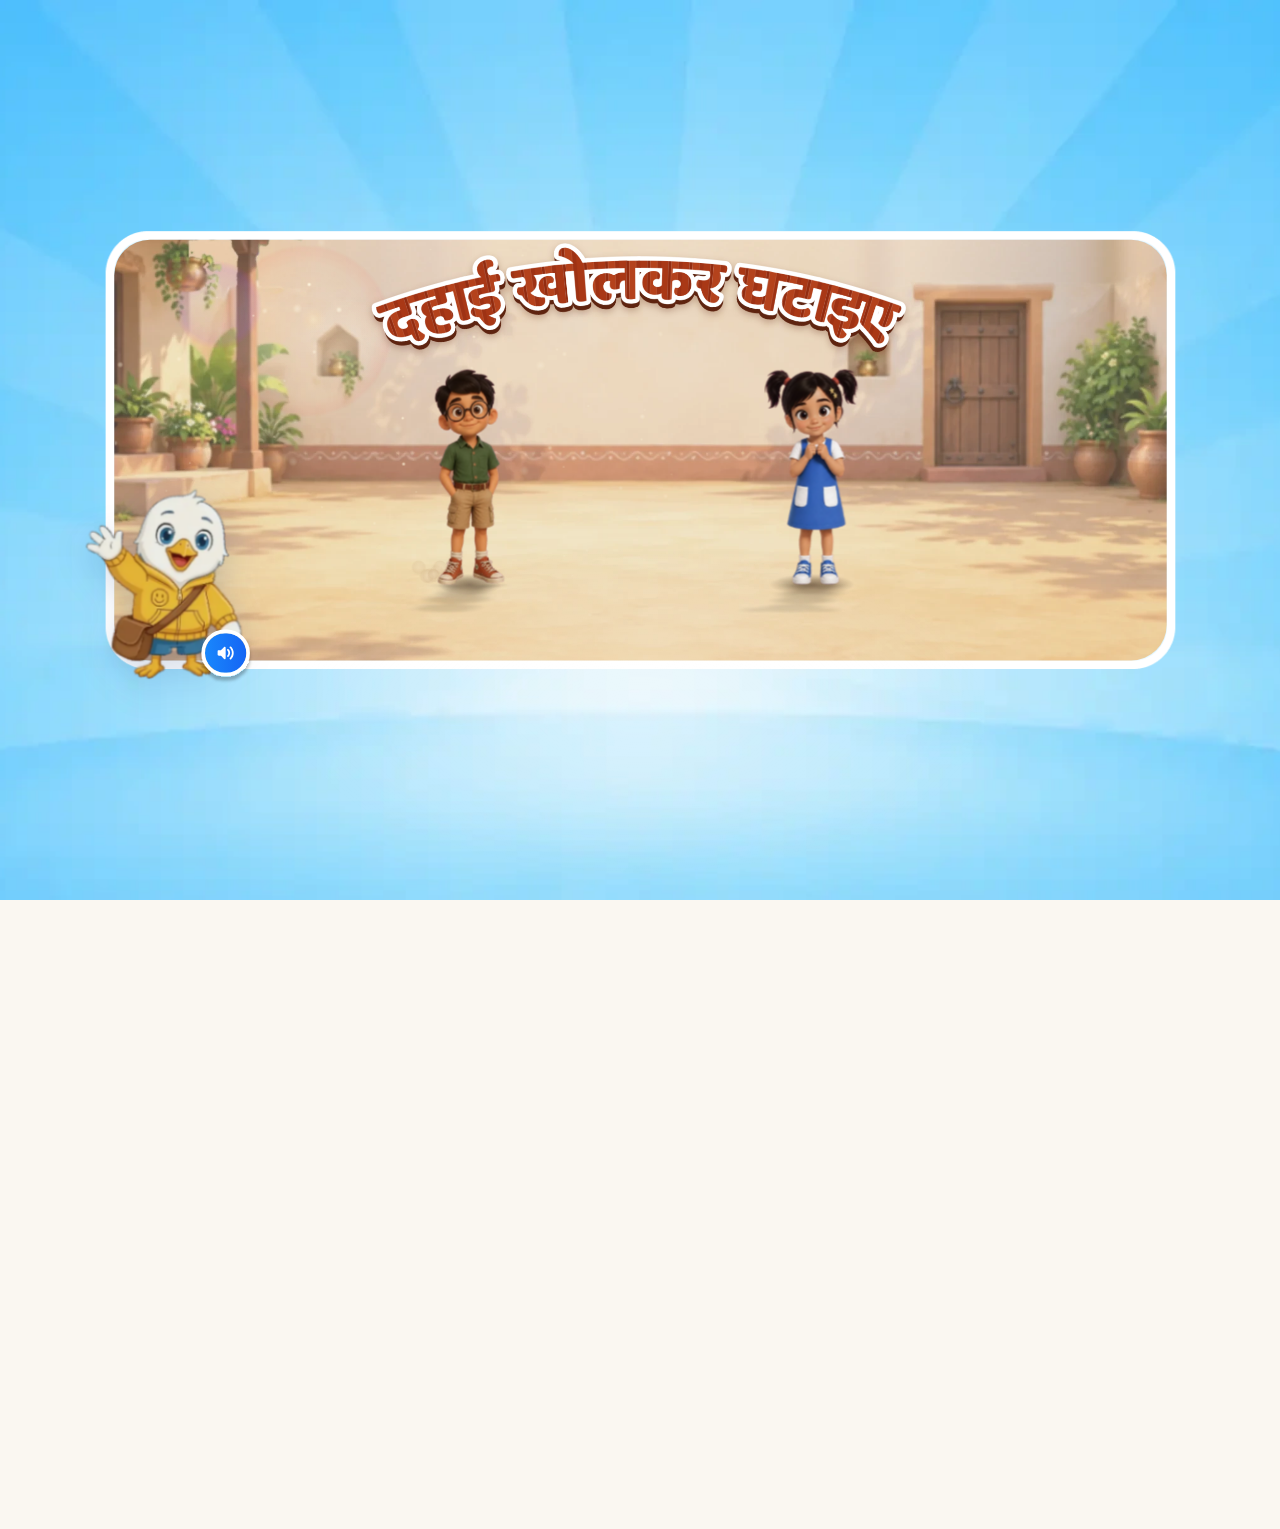
==== MTG2A01_L04_S02.html @ cef26545 "made new changes of lead review" ====
<!doctype html>
<html lang="hi" translate="no" class="notranslate">
<head>
<meta charset="utf-8">
<!-- [QA BUG_01] Chrome offered to translate the Hindi, and a translated page breaks the game (Translate rewrites the text the
     engine drives - in HI02H11 the Play button went). The lesson is never to be translated. -->
<meta name="google" content="notranslate">
<meta name="viewport" content="width=device-width, initial-scale=1, viewport-fit=cover">   <!-- [responsive] the page fills the whole screen (notch, home bar); app.js fits the stage inside the safe area -->
<title>SwiftPAL · MTG2A01_L04_S02 · दहाई खोलकर घटाइए</title>
<link rel="icon" href="data:,">   <!-- [QA 15] no favicon request: the browser's automatic /favicon.ico 404 was the last console error -->
<!-- [QA 02] No blank white flash before the loader. style.css is a separate
     request, so without this the very first paint is unstyled. This inline rule
     lands the loader's own colour on the first frame. -->
<style>html,body{background:#FFFFFF;margin:0;}</style>
<link rel="stylesheet" href="style.css?v=20261118b">
<!-- [loading] the landing's own files start downloading with the page, alongside style.css - not only once app.js has
     arrived and asked for them (the boot loader waits for exactly these: app.js Assets, CRIT). http(s) only: on
     file:// a preload of a fetch() fails, and local files need no head start. -->
<script>(function(){ if(!/^https?:$/.test(location.protocol)) return;
  [["assets/fonts/baloo2-800.woff2", "font", "font/woff2"], ["assets/gif/new_landing_swiftee_anim.webp", "fetch"],
   ["assets/startnew_bg_plain.webp", "image"], ["assets/bg_landing_v3.webp", "image"], ["assets/pv_rod11.webp", "image"]
  ].forEach(function(f){ var l = document.createElement("link"); l.rel = "preload"; l.href = f[0]; l.as = f[1];
    if(f[2]) l.type = f[2]; if(f[1] !== "image") l.crossOrigin = "anonymous"; document.head.appendChild(l); });
})();</script>
</head>
<body class="is-start">
<div class="start-bg" aria-hidden="true"></div>
<!-- landing sky: the decorations baked into startnew_bg.webp cannot move, so a matching
     layer drifts + twinkles above it. Edge-masked, so it never competes with the centre card.
     Elements are generated at runtime by FLNMotion.sky (animation kit recipe 1). -->
<div class="sg-glow" aria-hidden="true"></div>
<div class="sg-sky"  aria-hidden="true"></div>
<div class="end-bg"  aria-hidden="true"></div>   <!-- [20a] body-level: position:fixed must NOT sit inside the transformed .stage or it gets hijacked to the stage box (leaves letterbox band) -->

<!-- BOOT LOADER — [template] r4/P2: white boot screen, no-tap auto-dismiss (see boot()) -->
<div class="boot-loader" id="bootLoader">
  <img src="assets/gif/loader.webp" alt="">
</div>

<div class="stage-wrap">
<!-- [responsive] the bands beside / above the stage: 8 mirrored copies of the stage's own backdrop (app.js Screen.bleed) -->
<div class="stage-bleed" id="stageBleed" aria-hidden="true"><i class="b-l"></i><i class="b-r"></i><i class="b-t"></i><i class="b-b"></i><i class="b-tl"></i><i class="b-tr"></i><i class="b-bl"></i><i class="b-br"></i></div>
<div class="stage" id="stage">

  <div class="stage-inner">
    <!-- HEADER -->
    <div class="header-row">
      <div class="prompt-band"><div class="prompt-text" id="promptText">…</div></div>
      <div class="audio-chip" id="audioChip" title="आवाज़ सुनो"><svg viewBox="0 0 62 60" fill="none" xmlns="http://www.w3.org/2000/svg" aria-label="Audio"><g filter="url(#hdrChipShadow)"><rect x="8" y="4" width="46" height="44" rx="22" fill="url(#hdrChipGrad)"/><rect x="6" y="2" width="50" height="48" rx="24" stroke="white" stroke-width="4"/><path d="M29.8466 19.0574C29.8804 19.0524 29.9145 19.0496 29.9487 19.0488C30.6094 19.0317 31.0021 19.5124 31.0015 20.1414C31.0008 20.9661 31.0003 21.7911 31.0005 22.6158L31.001 27.7212L31.0009 30.5591C31.0009 31.0364 31.0122 31.5472 30.9863 32.0228C30.9662 32.2709 30.902 32.4608 30.7251 32.643C30.3831 32.9952 29.8337 33.0842 29.4386 32.7671C29.0784 32.4781 28.7473 32.1159 28.4181 31.7862L26.4414 29.8087C26.1771 29.5426 25.9071 29.2636 25.6339 29.0081C25.0227 28.9649 24.3645 29.017 23.7487 28.9979C23.445 28.9885 23.1625 29.0211 22.8589 28.9606C22.3751 28.8616 22.0618 28.4823 22.0642 27.9824C22.0706 26.5937 22.0287 25.1949 22.0828 23.8081C22.0884 23.6626 22.2302 23.4334 22.3309 23.3252C22.454 23.1907 22.6146 23.0963 22.792 23.0543C23.0567 22.9904 23.5328 23.016 23.8224 23.0128C24.4143 23.0063 25.0171 23.0277 25.609 23.0073C25.6794 22.9529 25.8505 22.7743 25.919 22.706L26.5305 22.0945L28.5396 20.0838C28.9157 19.7059 29.3217 19.1749 29.8466 19.0574Z" fill="white"/><path class="wv wv2" d="M36.2367 18.6905C36.8783 18.6449 37.3041 19.231 37.6725 19.6829C38.7675 21.0046 39.4982 22.5894 39.7923 24.2804C40.2503 26.8763 39.6548 29.5478 38.1378 31.7035C37.8393 32.1274 37.508 32.5324 37.149 32.9063C36.9404 33.1236 36.7646 33.2558 36.4622 33.3081C36.2013 33.3412 35.9378 33.2717 35.7272 33.1144C35.5185 32.9615 35.3816 32.7298 35.3483 32.4733C35.2786 31.9235 35.5696 31.6821 35.8914 31.3297C36.0448 31.1639 36.1901 30.9908 36.3269 30.811C38.3669 28.136 38.4986 24.4654 36.6555 21.6511C36.4826 21.3899 36.2966 21.1376 36.0984 20.8951C35.8252 20.5652 35.3947 20.2691 35.3472 19.8184C35.2845 19.2225 35.6439 18.768 36.2367 18.6905Z" fill="white"/><path class="wv wv1" d="M33.3868 21.5044C33.9769 21.4549 34.2563 21.7845 34.5981 22.1981C35.1982 22.924 35.6149 23.7691 35.8211 24.6886C36.171 26.2384 35.8867 27.8637 35.0314 29.2026C34.7421 29.6568 34.2333 30.3745 33.6937 30.4946C33.1633 30.5437 32.6759 30.2927 32.5495 29.7376C32.3921 29.0462 32.9849 28.6956 33.3274 28.1763C34.2088 26.833 34.1932 25.0908 33.288 23.7635C33.0747 23.4522 32.6159 23.0564 32.5518 22.7133C32.4377 22.1027 32.7745 21.619 33.3868 21.5044Z" fill="white"/></g><defs><filter id="hdrChipShadow" x="0" y="0" width="62" height="60" filterUnits="userSpaceOnUse" color-interpolation-filters="sRGB"><feFlood flood-opacity="0" result="BackgroundImageFix"/><feColorMatrix in="SourceAlpha" type="matrix" values="0 0 0 0 0 0 0 0 0 0 0 0 0 0 0 0 0 0 127 0" result="hardAlpha"/><feOffset dy="4"/><feGaussianBlur stdDeviation="2"/><feComposite in2="hardAlpha" operator="out"/><feColorMatrix type="matrix" values="0 0 0 0 0 0 0 0 0 0 0 0 0 0 0 0 0 0 0.25 0"/><feBlend mode="normal" in2="BackgroundImageFix" result="effect1_dropShadow"/><feBlend mode="normal" in="SourceGraphic" in2="effect1_dropShadow" result="shape"/></filter><linearGradient id="hdrChipGrad" x1="8" y1="26" x2="54" y2="26" gradientUnits="userSpaceOnUse"><stop stop-color="#1987FC"/><stop offset="1" stop-color="#1565F4"/></linearGradient></defs></svg></div>
      <button class="hint-btn" id="hintBtn" title="संकेत">
        <svg viewBox="25 17 22 30" fill="none" xmlns="http://www.w3.org/2000/svg">
          <g class="bulb-rays" stroke="#FFFFFF" stroke-width="3" stroke-linecap="round">
            <line x1="36" y1="14" x2="36" y2="10"/>
            <line x1="25" y1="18" x2="22" y2="15"/>
            <line x1="47" y1="18" x2="50" y2="15"/>
            <line x1="21" y1="27" x2="17" y2="26.5"/>
            <line x1="51" y1="27" x2="55" y2="26.5"/>
          </g>
          <path class="bulb" d="M42.7872 19.7599C41.561 18.7514 40.125 18.0293 38.5841 17.6464C37.0432 17.2635 35.4363 17.2294 33.8806 17.5466C31.8091 17.965 29.9086 18.9894 28.4202 20.4896C26.9317 21.9899 25.9225 23.8985 25.5206 25.9733C25.227 27.5289 25.2804 29.1301 25.6768 30.6628C26.0732 32.1954 26.8029 33.6217 27.8139 34.8399C28.7522 35.8987 29.29 37.2526 29.3339 38.6666V42.6666C29.3339 43.7275 29.7553 44.7449 30.5055 45.495C31.2556 46.2452 32.273 46.6666 33.3339 46.6666H38.6672C39.7281 46.6666 40.7455 46.2452 41.4957 45.495C42.2458 44.7449 42.6672 43.7275 42.6672 42.6666V38.9199C42.712 37.3588 43.2855 35.8592 44.2939 34.6666C46.0607 32.481 46.8936 29.6864 46.6115 26.8901C46.3293 24.0938 44.955 21.5219 42.7872 19.7333V19.7599ZM40.0006 42.6666C40.0006 43.0202 39.8601 43.3594 39.61 43.6094C39.36 43.8595 39.0209 43.9999 38.6672 43.9999H33.3339C32.9803 43.9999 32.6411 43.8595 32.3911 43.6094C32.141 43.3594 32.0006 43.0202 32.0006 42.6666V41.3333H40.0006V42.6666ZM42.2272 33.0133C40.8866 34.6034 40.1044 36.5893 40.0006 38.6666H37.3339V34.6666C37.3339 34.313 37.1934 33.9738 36.9434 33.7238C36.6933 33.4737 36.3542 33.3333 36.0006 33.3333C35.647 33.3333 35.3078 33.4737 35.0578 33.7238C34.8077 33.9738 34.6672 34.313 34.6672 34.6666V38.6666H32.0006C31.9654 36.6241 31.2098 34.6596 29.8672 33.1199C28.9814 32.0586 28.3858 30.7858 28.1383 29.4257C27.8909 28.0656 28.0001 26.6646 28.4554 25.3593C28.9106 24.054 29.6963 22.8889 30.7359 21.9777C31.7755 21.0665 33.0335 20.4402 34.3872 20.1599C35.5506 19.9204 36.7528 19.9429 37.9064 20.2259C39.06 20.5089 40.1361 21.0452 41.0566 21.7959C41.9771 22.5466 42.7189 23.4928 43.2281 24.566C43.7374 25.6391 44.0012 26.8121 44.0006 27.9999C44.0093 29.8262 43.3824 31.5987 42.2272 33.0133Z" fill="white"/>
        </svg>
      </button>
    </div>

    <!-- SLIDE STAGE (engine swaps slides here) -->
    <div class="slide-stage">
      <div class="slide-host" id="slideHost"></div>
      <div class="nudge-hand" id="nudgeHand">
        <!-- FLN animation kit recipes 3 (treatment C, the plain press) + 4 (the tap ripple), review 2026-09-30:
             two wavefronts and three sparks break out of the fingertip as it touches, BEHIND the hand -->
        <span class="nh-tapfx" aria-hidden="true"><i class="fx-ro"></i><i class="fx-ri"></i><i class="fx-sp"></i></span>
        <img data-src="assets/nudge_hand_new.svg" alt="">   <!-- [loading] data-src: its file arrives with the lesson's UI art (app.js Assets), not ahead of the landing's -->
      </div>
    </div>

    <!-- Swiftie buddy: persistent, reacting character (replaces the static header photo + feedback popup) -->
    <div class="mascot-wrap" id="swBuddy"><div class="mascot-circle"><img class="mascot-img" id="swBuddyImg" alt=""></div></div>

    <!-- Nav button — kit-style pill, floats bottom-right -->
    <button class="nav-btn" id="navBtn" disabled>आगे</button>
  </div>


  <!-- TAP-TO-START — uses provided title-screen art -->
  <div class="start-gate" id="startGate">
    <div class="sg-card">
      <!-- ambient scene FX over the room art: sun flare in the window, sunlit dust, lamp-bulb flicker (decorative only) -->
      <div class="sg-fx" aria-hidden="true">
        <!-- soft lens flare in the window, no sun / no rays: one big hazy disc, a smaller violet disc
             overlapping it, a faint glint and a soft haze lobe. .sg-sun stays as a 0x0 anchor - the
             dust system in app.js reads the light source position from it. -->
        <div class="sg-sun"></div>
        <div class="sg-flare2">
          <i class="fl-big"></i><i class="fl-violet"></i><i class="fl-haze"></i><i class="fl-glint"></i>
        </div>
        <div class="sg-lamp"></div>
        <canvas class="sg-dust" id="sgDust"></canvas>   <!-- sunlit dust: physics particle system, see app.js [landing dust] -->
      </div>
      <img class="sg-mascot" data-src="assets/gif/new_landing_swiftee_anim.webp" alt="Swiftee"
           onerror="this.style.display='none'">
      <div class="sg-content">
        <div class="sg-title" id="sgTitle">संख्याओं की जोड़</div>

        <!-- r4/#2: concept strip is now DATA-DRIVEN — the engine fills #sgHero from
             CARD.landing_hero (kind:"concept_strip"). Each tile is a visual example of the
             ordering task (no words); a new game just declares its cells in card.json. -->
        <div class="sg-art" id="sgHero"></div>
      </div>
      <button class="sg-vo" id="sgVo" type="button" aria-label="सुनो"><svg viewBox="0 0 62 60" fill="none" xmlns="http://www.w3.org/2000/svg" aria-label="Audio"><g filter="url(#sgChipShadow)"><rect x="8" y="4" width="46" height="44" rx="22" fill="url(#sgChipGrad)"/><rect x="6" y="2" width="50" height="48" rx="24" stroke="white" stroke-width="4"/><path d="M29.8466 19.0574C29.8804 19.0524 29.9145 19.0496 29.9487 19.0488C30.6094 19.0317 31.0021 19.5124 31.0015 20.1414C31.0008 20.9661 31.0003 21.7911 31.0005 22.6158L31.001 27.7212L31.0009 30.5591C31.0009 31.0364 31.0122 31.5472 30.9863 32.0228C30.9662 32.2709 30.902 32.4608 30.7251 32.643C30.3831 32.9952 29.8337 33.0842 29.4386 32.7671C29.0784 32.4781 28.7473 32.1159 28.4181 31.7862L26.4414 29.8087C26.1771 29.5426 25.9071 29.2636 25.6339 29.0081C25.0227 28.9649 24.3645 29.017 23.7487 28.9979C23.445 28.9885 23.1625 29.0211 22.8589 28.9606C22.3751 28.8616 22.0618 28.4823 22.0642 27.9824C22.0706 26.5937 22.0287 25.1949 22.0828 23.8081C22.0884 23.6626 22.2302 23.4334 22.3309 23.3252C22.454 23.1907 22.6146 23.0963 22.792 23.0543C23.0567 22.9904 23.5328 23.016 23.8224 23.0128C24.4143 23.0063 25.0171 23.0277 25.609 23.0073C25.6794 22.9529 25.8505 22.7743 25.919 22.706L26.5305 22.0945L28.5396 20.0838C28.9157 19.7059 29.3217 19.1749 29.8466 19.0574Z" fill="white"/><path class="wv wv2" d="M36.2367 18.6905C36.8783 18.6449 37.3041 19.231 37.6725 19.6829C38.7675 21.0046 39.4982 22.5894 39.7923 24.2804C40.2503 26.8763 39.6548 29.5478 38.1378 31.7035C37.8393 32.1274 37.508 32.5324 37.149 32.9063C36.9404 33.1236 36.7646 33.2558 36.4622 33.3081C36.2013 33.3412 35.9378 33.2717 35.7272 33.1144C35.5185 32.9615 35.3816 32.7298 35.3483 32.4733C35.2786 31.9235 35.5696 31.6821 35.8914 31.3297C36.0448 31.1639 36.1901 30.9908 36.3269 30.811C38.3669 28.136 38.4986 24.4654 36.6555 21.6511C36.4826 21.3899 36.2966 21.1376 36.0984 20.8951C35.8252 20.5652 35.3947 20.2691 35.3472 19.8184C35.2845 19.2225 35.6439 18.768 36.2367 18.6905Z" fill="white"/><path class="wv wv1" d="M33.3868 21.5044C33.9769 21.4549 34.2563 21.7845 34.5981 22.1981C35.1982 22.924 35.6149 23.7691 35.8211 24.6886C36.171 26.2384 35.8867 27.8637 35.0314 29.2026C34.7421 29.6568 34.2333 30.3745 33.6937 30.4946C33.1633 30.5437 32.6759 30.2927 32.5495 29.7376C32.3921 29.0462 32.9849 28.6956 33.3274 28.1763C34.2088 26.833 34.1932 25.0908 33.288 23.7635C33.0747 23.4522 32.6159 23.0564 32.5518 22.7133C32.4377 22.1027 32.7745 21.619 33.3868 21.5044Z" fill="white"/></g><defs><filter id="sgChipShadow" x="0" y="0" width="62" height="60" filterUnits="userSpaceOnUse" color-interpolation-filters="sRGB"><feFlood flood-opacity="0" result="BackgroundImageFix"/><feColorMatrix in="SourceAlpha" type="matrix" values="0 0 0 0 0 0 0 0 0 0 0 0 0 0 0 0 0 0 127 0" result="hardAlpha"/><feOffset dy="4"/><feGaussianBlur stdDeviation="2"/><feComposite in2="hardAlpha" operator="out"/><feColorMatrix type="matrix" values="0 0 0 0 0 0 0 0 0 0 0 0 0 0 0 0 0 0 0.25 0"/><feBlend mode="normal" in2="BackgroundImageFix" result="effect1_dropShadow"/><feBlend mode="normal" in="SourceGraphic" in2="effect1_dropShadow" result="shape"/></filter><linearGradient id="sgChipGrad" x1="8" y1="26" x2="54" y2="26" gradientUnits="userSpaceOnUse"><stop stop-color="#1987FC"/><stop offset="1" stop-color="#1565F4"/></linearGradient></defs></svg></button>
      <button class="sg-btn sg-btn--art sg-btn--play sg-waiting" id="sgBtn" type="button" aria-label="शुरू करें" aria-disabled="true"><img src="assets/btn-play-round-waiting.svg" alt="" draggable="false"></button>
    </div>
  </div>

  <!-- END / CELEBRATION -->
  <div class="end-screen" id="endScreen">
    <div class="confetti" id="confetti"></div>
    <div class="end-title" id="endTitle"></div>
    <div class="end-subtitle" id="endSubtitle"></div>
    <img class="end-mascot" data-src="assets/last_swifty_still.webp" alt="Swiftee"
         onerror="this.replaceWith(Object.assign(document.createElement('span'),{className:'end-mascot',textContent:'🎉'}))">
    <button class="end-btn" id="endBtn">आगे बढ़ें →</button>
  </div>

  <!-- DEV VALIDATOR BANNER -->
  <div class="dev-banner" id="devBanner"></div>

</div></div>


<!-- PHASE-TRANSITION PEEK GATE - [20a PT-3] BODY-LEVEL so position:fixed covers the FULL
     viewport (a transformed ancestor like the scaled .stage would hijack fixed positioning
     and shrink the gate with the stage - production pattern). -->
<div class="phase-gate" id="phaseGate">
    <div class="pg-title" id="phaseGateTitle"></div>
    <img id="phaseGateImg" alt="">   <!-- (its picture: a blob: URL of peeking_talk_up.webp per gate, app.js phaseBlurTransition) -->
    <canvas id="phaseGateCv" style="display:none" aria-hidden="true"></canvas>   <!-- [peek-7] the same clip, drawn by app.js PeekPlayer; the <img> is its fallback -->
</div>

<!-- CORRECT-ANSWER CONFETTI (FLN animation kit recipe 7) - BODY-LEVEL for the same reason: it falls over the WHOLE
     window, the letterbox beside the stage included (review 2026-09-30: "not covering the full horizontal space");
     inside .stage-inner it was clipped to the scaled 1333px stage. -->
<div class="fx-layer" id="fxLayer" aria-hidden="true"></div>

<!-- [responsive] a phone or tablet held upright: the lesson is landscape - a card asks for a turn (html.ask-rotate,
     app.js Screen). On Android a tap on it goes full screen in landscape, which turns the screen by itself. -->
<div class="rotate-ask" id="rotateAsk" role="dialog" aria-label="फ़ोन को घुमाइए">
  <div class="ra-phone" aria-hidden="true"><i></i></div>
  <div class="ra-text">फ़ोन को घुमाइए</div>
</div>

<!-- ============ CARD DATA (embedded; in prod the compiler does this) ============ -->
<script type="application/json" id="cardData">
{
 "version": "0.2",
 "skill_code": "MTG2A01_L04_S02",
 "lo_code": "MTG2A01_L04",
 "grade": "G2",
 "attribute": "A01",
 "skill_type": "CORE",
 "part_label": "",
 "theme": "toybox",
 "title": {
  "hi": "दहाई खोलकर घटाइए",
  "en": "Subtract horizontally with regrouping"
 },
 "landing_hero": {
  "kind": "pv_story",
  "people": [
   "madhav",
   "aanya"
  ],
  "build": "tens",
  "title_look": "wall",
  "start_at": 0,
  "beats": {
   "glide": 0.28,
   "drop": 1.42,
   "lean": 2.81,
   "rise": 3.06,
   "open": 3.86,
   "take": 4.32,
   "cheer": 4.76,
   "end": 5.23
  }
 },
 "skill_description_hi": "दो अंकों की संख्या में से दो अंकों की संख्या (हासिल के साथ) क्षैतिज रूप में घटाता है: इकाई कम हों, तो एक दहाई खोलकर दस इकाई बनाता है।",
 "phase_distribution": {
  "tutorial": 4,
  "guided": 3,
  "practice": 5
 },
 "scaffold_rules": {
  "nudge_timeout_ms": {
   "tutorial": 7000,
   "guided": 7000,
   "practice": 7000,
   "independent": 7000
  },
  "max_attempts": 3
 },
 "signals_expected": [
  "slide_entered",
  "slide_completed",
  "pv_build_done",
  "pv_ten_opened",
  "pv_remove_done",
  "mcq_correct",
  "numpad_correct",
  "mastery_score",
  "lesson_completed"
 ],
 "assets": {
  "audio_ext": "ogg",
  "img_ext": "webp",
  "audio": {
   "sfx_celebrate": "assets/voiceover/sfx_celebrate.ogg",
   "vo_ask_pick": "assets/voiceover/vo_ask_pick.ogg",
   "vo_cel": "assets/voiceover/vo_cel.ogg",
   "vo_g1_build": "assets/voiceover/vo_g1_build.ogg",
   "vo_g1_correct": "assets/voiceover/vo_g1_correct.ogg",
   "vo_g1_correct_late": "assets/voiceover/vo_g1_correct_late.ogg",
   "vo_g1_eq": "assets/voiceover/vo_g1_eq.ogg",
   "vo_g1_h2": "assets/voiceover/vo_g1_h2.ogg",
   "vo_g1_ones_left": "assets/voiceover/vo_g1_ones_left.ogg",
   "vo_g1_ones_now": "assets/voiceover/vo_g1_ones_now.ogg",
   "vo_g1_opened": "assets/voiceover/vo_g1_opened.ogg",
   "vo_g1_prompt": "assets/voiceover/vo_g1_prompt.ogg",
   "vo_g1_regroup": "assets/voiceover/vo_g1_regroup.ogg",
   "vo_g1_reveal": "assets/voiceover/vo_g1_reveal.ogg",
   "vo_g1_rm_ones": "assets/voiceover/vo_g1_rm_ones.ogg",
   "vo_g1_rm_tens": "assets/voiceover/vo_g1_rm_tens.ogg",
   "vo_g1_sub": "assets/voiceover/vo_g1_sub.ogg",
   "vo_g2_build": "assets/voiceover/vo_g2_build.ogg",
   "vo_g2_correct": "assets/voiceover/vo_g2_correct.ogg",
   "vo_g2_correct_late": "assets/voiceover/vo_g2_correct_late.ogg",
   "vo_g2_h2": "assets/voiceover/vo_g2_h2.ogg",
   "vo_g2_prompt": "assets/voiceover/vo_g2_prompt.ogg",
   "vo_g2_reveal": "assets/voiceover/vo_g2_reveal.ogg",
   "vo_g2_rm_ones": "assets/voiceover/vo_g2_rm_ones.ogg",
   "vo_g2_rm_tens": "assets/voiceover/vo_g2_rm_tens.ogg",
   "vo_g2_sub": "assets/voiceover/vo_g2_sub.ogg",
   "vo_g3_correct": "assets/voiceover/vo_g3_correct.ogg",
   "vo_g3_correct_late": "assets/voiceover/vo_g3_correct_late.ogg",
   "vo_g3_h2": "assets/voiceover/vo_g3_h2.ogg",
   "vo_g3_prompt": "assets/voiceover/vo_g3_prompt.ogg",
   "vo_g3_reveal": "assets/voiceover/vo_g3_reveal.ogg",
   "vo_g3_rm_ones": "assets/voiceover/vo_g3_rm_ones.ogg",
   "vo_g3_rm_tens": "assets/voiceover/vo_g3_rm_tens.ogg",
   "vo_g3_sub": "assets/voiceover/vo_g3_sub.ogg",
   "vo_h_order": "assets/voiceover/vo_h_order.ogg",
   "vo_h_recount": "assets/voiceover/vo_h_recount.ogg",
   "vo_idle_build_o": "assets/voiceover/vo_idle_build_o.ogg",
   "vo_idle_build_t": "assets/voiceover/vo_idle_build_t.ogg",
   "vo_idle_open": "assets/voiceover/vo_idle_open.ogg",
   "vo_idle_rm_o": "assets/voiceover/vo_idle_rm_o.ogg",
   "vo_idle_rm_t": "assets/voiceover/vo_idle_rm_t.ogg",
   "vo_landing": "assets/voiceover/vo_landing.ogg",
   "vo_num_1": "assets/voiceover/vo_num_1.ogg",
   "vo_num_2": "assets/voiceover/vo_num_2.ogg",
   "vo_num_3": "assets/voiceover/vo_num_3.ogg",
   "vo_num_4": "assets/voiceover/vo_num_4.ogg",
   "vo_num_5": "assets/voiceover/vo_num_5.ogg",
   "vo_num_6": "assets/voiceover/vo_num_6.ogg",
   "vo_num_7": "assets/voiceover/vo_num_7.ogg",
   "vo_p1_ask": "assets/voiceover/vo_p1_ask.ogg",
   "vo_p1_correct": "assets/voiceover/vo_p1_correct.ogg",
   "vo_p1_correct_late": "assets/voiceover/vo_p1_correct_late.ogg",
   "vo_p1_h2": "assets/voiceover/vo_p1_h2.ogg",
   "vo_p1_prompt": "assets/voiceover/vo_p1_prompt.ogg",
   "vo_p1_reveal": "assets/voiceover/vo_p1_reveal.ogg",
   "vo_p1_rm_ones": "assets/voiceover/vo_p1_rm_ones.ogg",
   "vo_p1_rm_tens": "assets/voiceover/vo_p1_rm_tens.ogg",
   "vo_p1_sub": "assets/voiceover/vo_p1_sub.ogg",
   "vo_p2_correct": "assets/voiceover/vo_p2_correct.ogg",
   "vo_p2_correct_late": "assets/voiceover/vo_p2_correct_late.ogg",
   "vo_p2_h2": "assets/voiceover/vo_p2_h2.ogg",
   "vo_p2_prompt": "assets/voiceover/vo_p2_prompt.ogg",
   "vo_p2_reveal": "assets/voiceover/vo_p2_reveal.ogg",
   "vo_p2_rm_ones": "assets/voiceover/vo_p2_rm_ones.ogg",
   "vo_p2_rm_tens": "assets/voiceover/vo_p2_rm_tens.ogg",
   "vo_p2_sub": "assets/voiceover/vo_p2_sub.ogg",
   "vo_p3_correct": "assets/voiceover/vo_p3_correct.ogg",
   "vo_p3_correct_late": "assets/voiceover/vo_p3_correct_late.ogg",
   "vo_p3_h2": "assets/voiceover/vo_p3_h2.ogg",
   "vo_p3_prompt": "assets/voiceover/vo_p3_prompt.ogg",
   "vo_p3_reveal": "assets/voiceover/vo_p3_reveal.ogg",
   "vo_p4_correct": "assets/voiceover/vo_p4_correct.ogg",
   "vo_p4_correct_late": "assets/voiceover/vo_p4_correct_late.ogg",
   "vo_p4_h2": "assets/voiceover/vo_p4_h2.ogg",
   "vo_p4_prompt": "assets/voiceover/vo_p4_prompt.ogg",
   "vo_p4_reveal": "assets/voiceover/vo_p4_reveal.ogg",
   "vo_pt_guided": "assets/voiceover/vo_pt_guided.ogg",
   "vo_pt_practice": "assets/voiceover/vo_pt_practice.ogg",
   "vo_pt_tutorial": "assets/voiceover/vo_pt_tutorial.ogg",
   "vo_rm_guide": "assets/voiceover/vo_rm_guide.ogg",
   "vo_rm_ones_less": "assets/voiceover/vo_rm_ones_less.ogg",
   "vo_rm_ones_more": "assets/voiceover/vo_rm_ones_more.ogg",
   "vo_rm_tens_more": "assets/voiceover/vo_rm_tens_more.ogg",
   "vo_t1_a_madhav": "assets/voiceover/vo_t1_a_madhav.ogg",
   "vo_t1_ask_madhav": "assets/voiceover/vo_t1_ask_madhav.ogg",
   "vo_t1_b6_madhav": "assets/voiceover/vo_t1_b6_madhav.ogg",
   "vo_t1_learn": "assets/voiceover/vo_t1_learn.ogg",
   "vo_t2_both_left": "assets/voiceover/vo_t2_both_left.ogg",
   "vo_t2_built": "assets/voiceover/vo_t2_built.ogg",
   "vo_t2_cant": "assets/voiceover/vo_t2_cant.ogg",
   "vo_t2_digits": "assets/voiceover/vo_t2_digits.ogg",
   "vo_t2_intro": "assets/voiceover/vo_t2_intro.ogg",
   "vo_t2_ones5": "assets/voiceover/vo_t2_ones5.ogg",
   "vo_t2_ones_left": "assets/voiceover/vo_t2_ones_left.ogg",
   "vo_t2_ones_now": "assets/voiceover/vo_t2_ones_now.ogg",
   "vo_t2_open": "assets/voiceover/vo_t2_open.ogg",
   "vo_t2_rm_ones": "assets/voiceover/vo_t2_rm_ones.ogg",
   "vo_t2_story_a": "assets/voiceover/vo_t2_story_a.ogg",
   "vo_t2_story_c_madhav": "assets/voiceover/vo_t2_story_c_madhav.ogg",
   "vo_t2_sub": "assets/voiceover/vo_t2_sub.ogg",
   "vo_t2_tens": "assets/voiceover/vo_t2_tens.ogg",
   "vo_t2_tens_note": "assets/voiceover/vo_t2_tens_note.ogg",
   "vo_t2_total": "assets/voiceover/vo_t2_total.ogg",
   "vo_t3_build": "assets/voiceover/vo_t3_build.ogg",
   "vo_t3_built": "assets/voiceover/vo_t3_built.ogg",
   "vo_t3_digits": "assets/voiceover/vo_t3_digits.ogg",
   "vo_t3_intro": "assets/voiceover/vo_t3_intro.ogg",
   "vo_t3_ones_left": "assets/voiceover/vo_t3_ones_left.ogg",
   "vo_t3_open": "assets/voiceover/vo_t3_open.ogg",
   "vo_t3_rm_ones": "assets/voiceover/vo_t3_rm_ones.ogg",
   "vo_t3_rm_tens": "assets/voiceover/vo_t3_rm_tens.ogg",
   "vo_t3_sub": "assets/voiceover/vo_t3_sub.ogg",
   "vo_t3_sub0": "assets/voiceover/vo_t3_sub0.ogg",
   "vo_t3_tens_left": "assets/voiceover/vo_t3_tens_left.ogg",
   "vo_t3_total": "assets/voiceover/vo_t3_total.ogg",
   "vo_t3s_a_madhav": "assets/voiceover/vo_t3s_a_madhav.ogg",
   "vo_t3s_ask_madhav": "assets/voiceover/vo_t3s_ask_madhav.ogg",
   "vo_t3s_b_myra": "assets/voiceover/vo_t3s_b_myra.ogg",
   "vo_t4_story_a": "assets/voiceover/vo_t4_story_a.ogg",
   "vo_t4_story_c_madhav": "assets/voiceover/vo_t4_story_c_madhav.ogg"
  },
  "audio_text": {
   "vo_ask_pick": "अब कितने बचे? सही संख्या चुनिए।",
   "vo_cel": "बहुत बढ़िया, दोस्त! तुमने कमाल कर दिया!",
   "vo_g1_build": "सबसे पहले ब्लॉक्स की सहायता से 42 बनाइए, जिसमें 4 दहाई और 2 इकाई होते हैं।",
   "vo_g1_correct": "शाबाश! 42 में से 27 घटाने पर हमें मिलीं 1 दहाई और 5 इकाई, यानी 15।",
   "vo_g1_correct_late": "42 में से 27 घटाने पर हमें मिलीं 1 दहाई और 5 इकाई, यानी 15।",
   "vo_g1_eq": "इसलिए 42 घटा 27 बराबर 15।",
   "vo_g1_h2": "42 में से 27 घटाने पर, 1 दहाई और 5 इकाई बचती हैं।",
   "vo_g1_ones_left": "इन 12 इकाई में से 7 इकाई हटाने पर बचीं, 5 इकाई।",
   "vo_g1_ones_now": "अब यहाँ 12 इकाई हो गईं।",
   "vo_g1_opened": "अब ये 1 दहाई, 10 इकाई में हो गई।",
   "vo_g1_prompt": "42 में से 27 घटाइए।",
   "vo_g1_regroup": "पहले इकाइयाँ घटाइए। 2 इकाई में से 7 इकाई नहीं घटाई जा सकती। तो आप 1 दहाई को यहाँ लाइए।",
   "vo_g1_reveal": "42 में से 27 घटाने पर 15 बचता है। तो सही संख्या यह है।",
   "vo_g1_rm_ones": "अब इसमें से 7 इकाई को हटाइए, एक-एक पर टैप करके।",
   "vo_g1_rm_tens": "अब दहाइयाँ घटाइए। 3 दहाई में से 2 दहाई हटाइए।",
   "vo_g1_sub": "और अब 27 घटाते हैं, 27 में 2 दहाई और 7 इकाई हैं।",
   "vo_g2_build": "सबसे पहले ब्लॉक्स की सहायता से 53 बनाइए।",
   "vo_g2_correct": "शाबाश! 53 घटा 14 बराबर 39।",
   "vo_g2_correct_late": "53 घटा 14 बराबर 39।",
   "vo_g2_h2": "53 में से 14 घटाने पर, 3 दहाई और 9 इकाई बचती हैं।",
   "vo_g2_prompt": "53 में से 14 घटाइए।",
   "vo_g2_reveal": "53 में से 14 घटाने पर 39 बचता है। तो सही संख्या यह है।",
   "vo_g2_rm_ones": "इसमें से 4 इकाई को हटाइए।",
   "vo_g2_rm_tens": "अब दहाइयाँ घटाइए।",
   "vo_g2_sub": "और अब इसमें से 14 घटाइए।",
   "vo_g3_correct": "शाबाश! 46 घटा 28 बराबर 18।",
   "vo_g3_correct_late": "46 घटा 28 बराबर 18।",
   "vo_g3_h2": "46 में से 28 घटाने पर, 1 दहाई और 8 इकाई बचती हैं।",
   "vo_g3_prompt": "46 में से 28 घटाइए।",
   "vo_g3_reveal": "46 में से 28 घटाने पर 18 बचता है। तो सही संख्या यह है।",
   "vo_g3_rm_ones": "इसमें से 8 इकाई को हटाइए।",
   "vo_g3_rm_tens": "अब दहाइयाँ हटाइए।",
   "vo_g3_sub": "और अब इसमें से 28 घटाइए।",
   "vo_h_order": "संख्याओं में से पहले इकाई घटाइए, फिर दहाई घटाइए।",
   "vo_h_recount": "बची हुई दहाई और इकाई को दोबारा गिनिए।",
   "vo_idle_build_o": "अब इकाई बनाइए।",
   "vo_idle_build_t": "अब दहाई बनाइए।",
   "vo_idle_open": "अब 1 दहाई को इकाई में लाइए।",
   "vo_idle_rm_o": "अब इकाई हटाइए।",
   "vo_idle_rm_t": "अब दहाई हटाइए।",
   "vo_landing": "नमस्ते दोस्त! मैं हूँ स्विफ्टी! आज हम दहाई खोलकर घटाना सीखेंगे।",
   "vo_num_1": "एक।",
   "vo_num_2": "दो।",
   "vo_num_3": "तीन।",
   "vo_num_4": "चार।",
   "vo_num_5": "पाँच।",
   "vo_num_6": "छः।",
   "vo_num_7": "सात।",
   "vo_p1_ask": "अब कितने बचे? नीचे डिब्बे पर टैप करके सही संख्या लिखिए।",
   "vo_p1_correct": "शाबाश! 74 में से 58 घटाने पर हमें मिला 16।",
   "vo_p1_correct_late": "74 में से 58 घटाने पर हमें मिला 16।",
   "vo_p1_h2": "74 में से 58 घटाने पर, 1 दहाई और 6 इकाई बचती हैं।",
   "vo_p1_prompt": "74 में से 58 घटाइए।",
   "vo_p1_reveal": "74 में से 58 घटाने पर 16 बचता है। तो सही संख्या यह है।",
   "vo_p1_rm_ones": "14 इकाई में से 8 इकाई हटाइए।",
   "vo_p1_rm_tens": "अब दहाइयाँ घटाइए।",
   "vo_p1_sub": "और अब इसमें से 58 घटाते हैं।",
   "vo_p2_correct": "शाबाश! 61 में से 35 घटाने पर हमें मिला 26।",
   "vo_p2_correct_late": "61 में से 35 घटाने पर हमें मिला 26।",
   "vo_p2_h2": "61 में से 35 घटाने पर, 2 दहाई और 6 इकाई बचती हैं।",
   "vo_p2_prompt": "61 में से 35 घटाइए।",
   "vo_p2_reveal": "61 में से 35 घटाने पर 26 बचता है। तो सही संख्या यह है।",
   "vo_p2_rm_ones": "इकाई हटाइए।",
   "vo_p2_rm_tens": "अब दहाइयाँ हटाइए।",
   "vo_p2_sub": "और अब इसमें से 35 घटाते हैं।",
   "vo_p3_correct": "शाबाश! आपने सही संख्या चुन ली। 84 घटा 46 बराबर 38।",
   "vo_p3_correct_late": "आपने सही संख्या चुन ली। 84 घटा 46 बराबर 38।",
   "vo_p3_h2": "84 में से 46 घटाने पर, 3 दहाई और 8 इकाई बचती हैं।",
   "vo_p3_prompt": "84 में से 46 घटाइए और सही संख्या चुनिए।",
   "vo_p3_reveal": "84 में से 46 घटाने पर 38 बचता है। तो सही संख्या यह है।",
   "vo_p4_correct": "शाबाश! आपने सही संख्या चुन ली। 91 घटा 14 बराबर 77।",
   "vo_p4_correct_late": "आपने सही संख्या चुन ली। 91 घटा 14 बराबर 77।",
   "vo_p4_h2": "91 में से 14 घटाने पर, 7 दहाई और 7 इकाई बचती हैं।",
   "vo_p4_prompt": "91 में से 14 घटाइए और सही संख्या चुनिए।",
   "vo_p4_reveal": "91 में से 14 घटाने पर 77 बचता है। तो सही संख्या यह है।",
   "vo_pt_guided": "बहुत बढ़िया! अब हम साथ मिलकर शुरू करते हैं। चलिए, साथ में करें!",
   "vo_pt_practice": "वाह! अब आपकी बारी।",
   "vo_pt_tutorial": "ध्यान से देखिए और मेरे साथ जानिए। चलिए, शुरू करें!",
   "vo_rm_guide": "इनमें से इतने हटाइए।",
   "vo_rm_ones_less": "आपने इकाई में कम हटाए हैं। दोबारा कोशिश करिए।",
   "vo_rm_ones_more": "आपने इकाई में ज़्यादा हटाए हैं। दोबारा कोशिश करिए।",
   "vo_rm_tens_more": "आपने दहाई में ज़्यादा हटाए हैं। दोबारा कोशिश करिए।",
   "vo_t1_a_madhav": "माधव के पास कुल पच्चीस ब्लॉक्स हैं,",
   "vo_t1_ask_madhav": "चलिए, पता करते हैं, माधव के पास अब कितने ब्लॉक्स बचे हैं?",
   "vo_t1_b6_madhav": "उनमें से छः ब्लॉक्स माधव ने आन्या को दिए हैं।",
   "vo_t1_learn": "आइए, ब्लॉक्स की सहायता से सीखते हैं कि 25 में से 6 घटाने पर कितने बचते हैं।",
   "vo_t2_both_left": "अब यहाँ 1 दहाई और 9 इकाई बचीं।",
   "vo_t2_built": "यह हमने ब्लॉक्स से संख्या पच्चीस बना ली।",
   "vo_t2_cant": "5 इकाई में से 6 इकाई नहीं घटाई जा सकती, चूँकि संख्या 6 बड़ी है और 5 छोटी।",
   "vo_t2_digits": "25 में 2 दहाई और 5 इकाई हैं।",
   "vo_t2_intro": "सबसे पहले ब्लॉक्स की सहायता से 25 बनाते हैं।",
   "vo_t2_ones5": "अब 5 इकाई के लिए 5 ब्लॉक्स रखते हैं।",
   "vo_t2_ones_left": "इन 15 इकाई में से 6 इकाई घटाने पर बचीं, 9 इकाई।",
   "vo_t2_ones_now": "अब यहाँ 15 इकाई हो गईं।",
   "vo_t2_open": "तो हम 1 दहाई को यहाँ लाएँगे और इसको तोड़ेंगे, अब ये 1 दहाई, 10 इकाई में हो गई।",
   "vo_t2_rm_ones": "अब इसमें से 6 इकाई को हटाते हैं,",
   "vo_t2_story_a": "यहाँ हमने पच्चीस में से छः घटाए हैं, तो बचे 19।",
   "vo_t2_story_c_madhav": "यानी माधव के पास 19 ब्लॉक्स बचे।",
   "vo_t2_sub": "अब 25 में से 6 घटाते हैं। 6 में सिर्फ 6 इकाई होती हैं।",
   "vo_t2_tens": "2 दहाई के लिए 2 बंडल रखते हैं।",
   "vo_t2_tens_note": "चूँकि इसमें दहाइयाँ नहीं थीं, तो यहाँ 1 दहाई ही बची।",
   "vo_t2_total": "यानी 25 में से 6 घटाने पर हमें मिलीं, 1 दहाई और 9 इकाई, यानी 19।",
   "vo_t3_build": "आप दहाई के ब्लॉक्स बनाइए।",
   "vo_t3_built": "यह आपने ब्लॉक्स से संख्या 30 बना ली।",
   "vo_t3_digits": "30 में 3 दहाई और 0 इकाई होती हैं।",
   "vo_t3_intro": "सबसे पहले ब्लॉक्स की सहायता से 30 बनाते हैं।",
   "vo_t3_ones_left": "इन 10 इकाई में से 7 इकाई घटाने पर बचीं, 3 इकाई।",
   "vo_t3_open": "यहाँ शून्य इकाई हैं, तो हम 1 दहाई को यहाँ लाएँगे और इसको तोड़ेंगे, अब ये 1 दहाई, 10 इकाई में हो गई।",
   "vo_t3_rm_ones": "अब इसमें से 7 इकाई को आप हटाइए।",
   "vo_t3_rm_tens": "अब आप दहाई घटाइए। 2 दहाई में से 1 दहाई हटाइए।",
   "vo_t3_sub": "अब 30 में से 17 घटाते हैं। तो पहले हम इकाई से घटाएँगे।",
   "vo_t3_sub0": "अब 30 में से 17 घटाते हैं।",
   "vo_t3_tens_left": "बहुत बढ़िया! 2 दहाई में से 1 दहाई घटाने पर बची, 1 दहाई।",
   "vo_t3_total": "30 में से 17 घटाने पर हमें मिलीं, 1 दहाई और 3 इकाई, यानी 13।",
   "vo_t3s_a_madhav": "आइए, एक और उदाहरण करते हैं। माधव के पास कुल 30 ब्लॉक्स थे।",
   "vo_t3s_ask_madhav": "चलिए, पता करते हैं, माधव के पास अब कितने ब्लॉक्स बचे?",
   "vo_t3s_b_myra": "उनमें से 17 मायरा को दे दिए।",
   "vo_t4_story_a": "यहाँ हमने तीस में से सत्रह घटाए हैं, तो बचे 13।",
   "vo_t4_story_c_madhav": "यानी माधव के पास 13 ब्लॉक्स बचे।"
  }
 },
 "slides": [
  {
   "id": "T1",
   "phase": "tutorial",
   "eis": "iconic",
   "type": "STORY_SUB",
   "prompt_hi": "",
   "audio": {
    "a": "vo_t1_a_madhav",
    "b": "vo_t1_b6_madhav",
    "ask": "vo_t1_ask_madhav",
    "learn": "vo_t1_learn"
   },
   "data": {
    "mode": "ask",
    "a": 25,
    "b": 6,
    "words": {
     "a": "पच्चीस",
     "b": "छः"
    },
    "people": [
     {
      "who": "madhav"
     },
     {
      "who": "aanya"
     }
    ],
    "cues": {
     "learn": {
      "a": 0.472,
      "op": 0.558,
      "b": 0.633,
      "q": 0.773
     },
     "build": {
      "a": 0.443,
      "op": 0.074,
      "b": 0.237,
      "eq": 0.593,
      "q": 0.795
     },
     "names": {
      "a": [
       [
        0.082,
        "madhav"
       ]
      ],
      "b": [
       [
        0.435,
        "madhav"
       ],
       [
        0.58,
        "aanya"
       ]
      ],
      "ask": [
       [
        0.376,
        "madhav"
       ]
      ]
     }
    }
   }
  },
  {
   "id": "T2",
   "phase": "tutorial",
   "eis": "iconic",
   "type": "PV_REGROUP_DEMO",
   "prompt_hi": "",
   "audio": {
    "intro": "vo_t2_intro",
    "digits": "vo_t2_digits",
    "tens": "vo_t2_tens",
    "ones": "vo_t2_ones5",
    "built": "vo_t2_built",
    "sub": "vo_t2_sub",
    "cant": "vo_t2_cant",
    "open": "vo_t2_open",
    "ones_now": "vo_t2_ones_now",
    "rm_ones": "vo_t2_rm_ones",
    "ones_left": "vo_t2_ones_left",
    "tens_note": "vo_t2_tens_note",
    "both_left": "vo_t2_both_left",
    "total": "vo_t2_total",
    "story_a": "vo_t2_story_a",
    "story_c": "vo_t2_story_c_madhav"
   },
   "data": {
    "a": 25,
    "b": 6,
    "demo": true,
    "cues": {
     "rm_ones_dg": [
      [
       0.361,
       "b",
       "o"
      ]
     ],
     "ones_left_dg": [
      [
       0.401,
       "b",
       "o"
      ]
     ],
     "names": {
      "story_c": [
       [
        0.189,
        "madhav"
       ]
      ]
     },
     "intro": {
      "n": 0.591
     },
     "digits": {
      "t": 0.334,
      "o": 0.602
     },
     "sub": {
      "a": 0.095,
      "op": 0.199,
      "b": 0.29,
      "q": 0.342,
      "o": 0.773
     },
     "cant": {
      "o": 0.041,
      "b": 0.216
     },
     "open": {
      "o": null,
      "bring": 0.102,
      "split": 0.424,
      "ten": 0.705
     },
     "ones_now": {
      "o": 0.522
     },
     "ones_left": {
      "o": 0.782
     },
     "tens_note": {
      "t": 0.659
     },
     "both_left": {
      "t": 0.266,
      "o": 0.547
     },
     "total": {
      "t": 0.545,
      "o": 0.679,
      "n": 0.801
     },
     "total_eq": [
      0.137,
      0.203,
      0.251,
      0.806,
      0.89,
      0.37
     ],
     "story": {
      "a": 0.219,
      "b": 0.444,
      "n": 0.717,
      "q": 0.811,
      "c": 0.446
     }
    }
   }
  },
  {
   "id": "T3",
   "phase": "tutorial",
   "eis": "iconic",
   "type": "STORY_SUB",
   "prompt_hi": "",
   "audio": {
    "a": "vo_t3s_a_madhav",
    "b": "vo_t3s_b_myra",
    "ask": "vo_t3s_ask_madhav"
   },
   "data": {
    "mode": "ask",
    "a": 30,
    "b": 17,
    "words": {
     "a": "30",
     "b": "17"
    },
    "people": [
     {
      "who": "madhav"
     },
     {
      "who": "myra"
     }
    ],
    "cues": {
     "build": {
      "a": 0.667,
      "op": 0.104,
      "b": 0.306,
      "eq": 0.63,
      "q": 0.845
     },
     "names": {
      "a": [
       [
        0.453,
        "madhav"
       ]
      ],
      "b": [
       [
        0.485,
        "myra"
       ]
      ],
      "ask": [
       [
        0.399,
        "madhav"
       ]
      ]
     }
    }
   }
  },
  {
   "id": "T4",
   "phase": "tutorial",
   "eis": "iconic",
   "type": "PV_REGROUP_DEMO",
   "prompt_hi": "",
   "audio": {
    "sub0": "vo_t3_sub0",
    "intro": "vo_t3_intro",
    "digits": "vo_t3_digits",
    "tens": "vo_t3_build",
    "built": "vo_t3_built",
    "sub": "vo_t3_sub",
    "open": "vo_t3_open",
    "rm_ones": "vo_t3_rm_ones",
    "ones_left": "vo_t3_ones_left",
    "rm_tens": "vo_t3_rm_tens",
    "tens_left": "vo_t3_tens_left",
    "total": "vo_t3_total",
    "story_a": "vo_t4_story_a",
    "story_c": "vo_t4_story_c_madhav",
    "rm_ones_more": "vo_rm_ones_more",
    "rm_ones_less": "vo_rm_ones_less",
    "rm_tens_more": "vo_rm_tens_more",
    "rm_guide": "vo_rm_guide"
   },
   "data": {
    "a": 30,
    "b": 17,
    "demo": false,
    "idle_ms": 3000,
    "cues": {
     "rm_ones_dg": [
      [
       0.369,
       "b",
       "o"
      ]
     ],
     "rm_tens_dg": [
      [
       0.656,
       "b",
       "t"
      ]
     ],
     "ones_left_dg": [
      [
       0.402,
       "b",
       "o"
      ]
     ],
     "tens_left_dg": [
      [
       0.465,
       "b",
       "t"
      ]
     ],
     "names": {
      "story_c": [
       [
        0.185,
        "madhav"
       ]
      ]
     },
     "sub0": {
      "a": 0.16,
      "op": 0.328,
      "b": 0.476,
      "q": 0.644
     },
     "intro": {
      "n": 0.59
     },
     "digits": {
      "t": 0.303,
      "o": 0.54
     },
     "sub": {
      "a": 0.094,
      "op": 0.2,
      "b": 0.293,
      "q": 0.399
     },
     "open": {
      "o": 0.073,
      "bring": 0.263,
      "split": 0.529,
      "ten": 0.761
     },
     "ones_left": {
      "o": 0.776
     },
     "tens_left": {
      "t": 0.801
     },
     "rm_tens": {
      "t": 0.381
     },
     "total": {
      "t": 0.538,
      "o": 0.671,
      "n": 0.792
     },
     "total_eq": [
      0.037,
      0.088,
      0.177,
      0.802,
      0.898,
      0.309
     ],
     "story": {
      "a": 0.218,
      "b": 0.395,
      "n": 0.718,
      "q": 0.873,
      "c": 0.446
     }
    }
   }
  },
  {
   "id": "G1",
   "phase": "guided",
   "eis": "iconic",
   "type": "PV_SUB",
   "prompt_hi": "संख्याएँ घटाइए।",
   "audio": {
    "rm_ones_more": "vo_rm_ones_more",
    "rm_ones_less": "vo_rm_ones_less",
    "rm_tens_more": "vo_rm_tens_more",
    "rm_guide": "vo_rm_guide",
    "prompt": "vo_g1_prompt",
    "build": "vo_g1_build",
    "sub": "vo_g1_sub",
    "regroup": "vo_g1_regroup",
    "opened": "vo_g1_opened",
    "ones_now": "vo_g1_ones_now",
    "rm_ones": "vo_g1_rm_ones",
    "ones_left": "vo_g1_ones_left",
    "rm_tens": "vo_g1_rm_tens",
    "ask": "vo_ask_pick",
    "recount": "vo_h_recount",
    "h2": "vo_g1_h2",
    "reveal": "vo_g1_reveal",
    "correct": "vo_g1_correct",
    "eq": "vo_g1_eq",
    "correct_late": "vo_g1_correct_late"
   },
   "data": {
    "a": 42,
    "b": 27,
    "answer": "mcq",
    "build": true,
    "steps": true,
    "right_table": false,
    "count": false,
    "options": [
     15,
     6,
     105
    ],
    "reveal_hand": true,
    "cues": {
     "h2": {
      "a": 0.05,
      "b": 0.254,
      "t": 0.513,
      "o": 0.677
     },
     "recount": {
      "t": 0.248,
      "o": 0.424
     },
     "eqs": {
      "eq": [
       0.219,
       0.41,
       0.515,
       0.677,
       0.848
      ],
      "correct": [
       0.167,
       0.25,
       0.353,
       0.814,
       0.891,
       0.417
      ],
      "correct_late": [
       0.035,
       0.135,
       0.213,
       0.801,
       0.886,
       0.362
      ]
     },
     "build": {
      "t": 0.617,
      "o": 0.746
     },
     "sub": {
      "b": 0.133,
      "t": 0.55,
      "o": 0.797
     },
     "regroup": {
      "o": 0.239,
      "t": 0.732
     },
     "ones_now": {
      "o": 0.525
     },
     "ones_left": {
      "o": 0.782
     },
     "rm_ones": {
      "o": 0.332
     },
     "rm_tens": {
      "t": 0.381
     },
     "rm_ones_dg": [
      [
       0.265,
       "b",
       "o"
      ]
     ],
     "rm_tens_dg": [
      [
       0.653,
       "b",
       "t"
      ]
     ],
     "ones_left_dg": [
      [
       0.401,
       "b",
       "o"
      ]
     ]
    }
   }
  },
  {
   "id": "G2",
   "phase": "guided",
   "eis": "iconic",
   "type": "PV_SUB",
   "prompt_hi": "संख्याएँ घटाइए।",
   "audio": {
    "rm_ones_more": "vo_rm_ones_more",
    "rm_ones_less": "vo_rm_ones_less",
    "rm_tens_more": "vo_rm_tens_more",
    "rm_guide": "vo_rm_guide",
    "prompt": "vo_g2_prompt",
    "build": "vo_g2_build",
    "sub": "vo_g2_sub",
    "rm_ones": "vo_g2_rm_ones",
    "rm_tens": "vo_g2_rm_tens",
    "ask": "vo_ask_pick",
    "recount": "vo_h_recount",
    "h2": "vo_g2_h2",
    "reveal": "vo_g2_reveal",
    "correct": "vo_g2_correct",
    "correct_late": "vo_g2_correct_late"
   },
   "data": {
    "a": 53,
    "b": 14,
    "answer": "mcq",
    "build": true,
    "steps": true,
    "right_table": false,
    "count": false,
    "options": [
     39,
     12,
     93
    ],
    "reveal_hand": true,
    "cues": {
     "h2": {
      "a": 0.053,
      "b": 0.256,
      "t": 0.513,
      "o": 0.675
     },
     "recount": {
      "t": 0.248,
      "o": 0.424
     },
     "eqs": {
      "correct": [
       0.322,
       0.447,
       0.489,
       0.603,
       0.759
      ],
      "correct_late": [
       0.046,
       0.229,
       0.412,
       0.596,
       0.797
      ]
     },
     "build": {
      "t": 0.637,
      "o": 0.737
     },
     "sub": {
      "b": 0.484,
      "this": 0.26
     },
     "rm_ones": {
      "o": 0.459
     },
     "rm_tens": {
      "t": 0.236
     },
     "rm_ones_dg": [
      [
       0.346,
       "b",
       "o"
      ]
     ]
    }
   }
  },
  {
   "id": "G3",
   "phase": "guided",
   "eis": "iconic",
   "type": "PV_SUB",
   "prompt_hi": "संख्याएँ घटाइए।",
   "audio": {
    "rm_ones_more": "vo_rm_ones_more",
    "rm_ones_less": "vo_rm_ones_less",
    "rm_tens_more": "vo_rm_tens_more",
    "rm_guide": "vo_rm_guide",
    "prompt": "vo_g3_prompt",
    "sub": "vo_g3_sub",
    "rm_ones": "vo_g3_rm_ones",
    "rm_tens": "vo_g3_rm_tens",
    "ask": "vo_ask_pick",
    "recount": "vo_h_recount",
    "h2": "vo_g3_h2",
    "reveal": "vo_g3_reveal",
    "correct": "vo_g3_correct",
    "correct_late": "vo_g3_correct_late"
   },
   "data": {
    "a": 46,
    "b": 28,
    "answer": "mcq",
    "build": false,
    "steps": true,
    "right_table": false,
    "count": false,
    "options": [
     18,
     9,
     81
    ],
    "reveal_hand": true,
    "cues": {
     "h2": {
      "a": 0.044,
      "b": 0.252,
      "t": 0.514,
      "o": 0.68
     },
     "recount": {
      "t": 0.248,
      "o": 0.424
     },
     "eqs": {
      "correct": [
       0.346,
       0.478,
       0.589,
       0.701,
       0.813
      ],
      "correct_late": [
       0.086,
       0.272,
       0.386,
       0.6,
       0.786
      ]
     },
     "sub": {
      "b": 0.487,
      "this": 0.249
     },
     "rm_ones": {
      "o": 0.459
     },
     "rm_tens": {
      "t": 0.248
     },
     "rm_ones_dg": [
      [
       0.346,
       "b",
       "o"
      ]
     ]
    }
   }
  },
  {
   "id": "P1",
   "phase": "practice",
   "eis": "iconic",
   "type": "PV_SUB",
   "prompt_hi": "संख्याएँ घटाइए।",
   "audio": {
    "rm_ones_more": "vo_rm_ones_more",
    "rm_ones_less": "vo_rm_ones_less",
    "rm_tens_more": "vo_rm_tens_more",
    "rm_guide": "vo_rm_guide",
    "prompt": "vo_p1_prompt",
    "sub": "vo_p1_sub",
    "rm_ones": "vo_p1_rm_ones",
    "rm_tens": "vo_p1_rm_tens",
    "ask": "vo_p1_ask",
    "recount": "vo_h_recount",
    "h2": "vo_p1_h2",
    "reveal": "vo_p1_reveal",
    "correct": "vo_p1_correct",
    "correct_late": "vo_p1_correct_late"
   },
   "data": {
    "a": 74,
    "b": 58,
    "answer": "numpad",
    "build": false,
    "steps": true,
    "right_table": false,
    "count": false,
    "ones_first": true,
    "cues": {
     "h2": {
      "a": 0.047,
      "b": 0.253,
      "t": 0.514,
      "o": 0.679
     },
     "recount": {
      "t": 0.248,
      "o": 0.424
     },
     "eqs": {
      "correct": [
       0.288,
       0.432,
       0.495,
       0.711,
       0.855,
       0.648
      ],
      "correct_late": [
       0.067,
       0.259,
       0.349,
       0.641,
       0.832,
       0.54
      ]
     },
     "sub": {
      "b": 0.44,
      "this": 0.235
     },
     "rm_ones": {
      "o": 0.261
     },
     "rm_tens": {
      "t": 0.247
     },
     "rm_ones_dg": [
      [
       0.534,
       "b",
       "o"
      ]
     ]
    }
   }
  },
  {
   "id": "P2",
   "phase": "practice",
   "eis": "iconic",
   "type": "PV_SUB",
   "prompt_hi": "संख्याएँ घटाइए।",
   "audio": {
    "rm_ones_more": "vo_rm_ones_more",
    "rm_ones_less": "vo_rm_ones_less",
    "rm_tens_more": "vo_rm_tens_more",
    "rm_guide": "vo_rm_guide",
    "prompt": "vo_p2_prompt",
    "sub": "vo_p2_sub",
    "rm_ones": "vo_p2_rm_ones",
    "rm_tens": "vo_p2_rm_tens",
    "ask": "vo_p1_ask",
    "recount": "vo_h_recount",
    "h2": "vo_p2_h2",
    "reveal": "vo_p2_reveal",
    "correct": "vo_p2_correct",
    "correct_late": "vo_p2_correct_late"
   },
   "data": {
    "a": 61,
    "b": 35,
    "answer": "numpad",
    "build": false,
    "steps": true,
    "right_table": false,
    "count": false,
    "ones_first": true,
    "cues": {
     "h2": {
      "a": 0.051,
      "b": 0.255,
      "t": 0.513,
      "o": 0.676
     },
     "recount": {
      "t": 0.248,
      "o": 0.424
     },
     "eqs": {
      "correct": [
       0.28,
       0.407,
       0.479,
       0.733,
       0.814,
       0.633
      ],
      "correct_late": [
       0.063,
       0.227,
       0.327,
       0.68,
       0.768,
       0.541
      ]
     },
     "sub": {
      "b": 0.44,
      "this": 0.234
     },
     "rm_ones": {
      "o": 0.162
     },
     "rm_tens": {
      "t": 0.237
     }
    }
   }
  },
  {
   "id": "P3",
   "phase": "practice",
   "eis": "symbolic",
   "type": "MENTAL_SUB",
   "prompt_hi": "संख्याएँ घटाइए।",
   "audio": {
    "prompt": "vo_p3_prompt",
    "order": "vo_h_order",
    "h2": "vo_p3_h2",
    "reveal": "vo_p3_reveal",
    "correct": "vo_p3_correct",
    "correct_late": "vo_p3_correct_late"
   },
   "data": {
    "a": 84,
    "b": 46,
    "answer": "mcq",
    "options": [
     38,
     42,
     83
    ],
    "cues": {
     "h2": {
      "a": 0.048,
      "b": 0.253,
      "t": 0.514,
      "o": 0.678
     },
     "order": {
      "o": 0.423,
      "t": 0.714
     },
     "eqs": {
      "correct": [
       0.498,
       0.563,
       0.65,
       0.751,
       0.859
      ],
      "correct_late": [
       0.394,
       0.473,
       0.567,
       0.709,
       0.827
      ]
     }
    }
   }
  },
  {
   "id": "P4",
   "phase": "practice",
   "eis": "symbolic",
   "type": "MENTAL_SUB",
   "prompt_hi": "संख्याएँ घटाइए।",
   "audio": {
    "prompt": "vo_p4_prompt",
    "order": "vo_h_order",
    "h2": "vo_p4_h2",
    "reveal": "vo_p4_reveal",
    "correct": "vo_p4_correct",
    "correct_late": "vo_p4_correct_late"
   },
   "data": {
    "a": 91,
    "b": 14,
    "answer": "mcq",
    "options": [
     77,
     83,
     87
    ],
    "cues": {
     "h2": {
      "a": 0.048,
      "b": 0.253,
      "t": 0.514,
      "o": 0.678
     },
     "order": {
      "o": 0.423,
      "t": 0.714
     },
     "eqs": {
      "correct": [
       0.486,
       0.608,
       0.689,
       0.776,
       0.878
      ],
      "correct_late": [
       0.435,
       0.558,
       0.634,
       0.729,
       0.842
      ]
     }
    }
   }
  },
  {
   "id": "CEL",
   "phase": "practice",
   "eis": "enactive",
   "type": "CELEBRATION",
   "prompt_hi": "",
   "audio": {
    "prompt": "vo_cel"
   },
   "data": {}
  }
 ],
 "end_anim": {
  "base": "assets/celebration/",
  "vo": "vo_cel",
  "meta": {
   "cols": 6,
   "frames": 36,
   "fw": 329,
   "fh": 440,
   "shabaash": {
    "src": "cel_shabaash.webp",
    "pre": [
     0,
     1,
     2,
     3,
     4,
     5
    ],
    "word": [
     6,
     7,
     8,
     9,
     10,
     11,
     12,
     13,
     14,
     15,
     16,
     17,
     18,
     19,
     20,
     21,
     22,
     23,
     24,
     25,
     26,
     27,
     28,
     29
    ],
    "post": [
     30,
     31,
     32,
     33,
     34,
     35
    ]
   },
   "talk": {
    "src": "cel_talk.webp",
    "open": [
     0,
     1,
     2,
     4,
     5,
     6,
     8,
     9,
     10,
     11,
     15,
     16,
     20,
     21,
     22,
     23,
     24,
     25,
     26,
     28,
     29,
     30,
     31,
     32
    ]
   },
   "idle": {
    "src": "cel_idle.webp",
    "loop": [
     0,
     1,
     2,
     3,
     4,
     24,
     25,
     26,
     27,
     28,
     29,
     30,
     31,
     32,
     33,
     34,
     35
    ]
   }
  },
  "track": {
   "bits": "0000000000011000001110000000111100000111111111110011000111000000000000000011111110000001111111001111000011110001111111000000000000000000",
   "step_ms": 25,
   "ms": 3407
  }
 }
}
</script>

<!-- ============ ENGINE ============ -->
<script src="swiftpal-bridge.js"></script>   <!-- [QA 01] host bridge: Android / iOS / web - must load before app.js -->
<script src="app.js?v=20261118b"></script>
</body>
</html>
---- style.css ----
/* UNIFIED ENGINE — Baloo 2 (Devanagari member of Ek Type's Baloo superfamily; SIL OFL 1.1),
   as its own woff2 files (assets/fonts/). They used to be base64 INSIDE this stylesheet - 330KB of it - and a stylesheet
   blocks the first paint until all of it has arrived; on its own the CSS is small, so the loader shows at once and the fonts
   download alongside it (index.html preloads the landing's weights). NB the kit's "Baloo Bhai 2" is the
   GUJARATI sibling with NO Devanagari glyphs — do not use it for Hindi. */
@font-face{font-family:'Baloo 2';font-style:normal;font-weight:600;font-display:swap;src:url(assets/fonts/baloo2-600.woff2) format('woff2');}
@font-face{font-family:'Baloo 2';font-style:normal;font-weight:700;font-display:swap;src:url(assets/fonts/baloo2-700.woff2) format('woff2');}
@font-face{font-family:'Baloo 2';font-style:normal;font-weight:800;font-display:swap;src:url(assets/fonts/baloo2-800.woff2) format('woff2');}

:root{
  --bg:#FAF7F1;   /* THE ONE page/stage background — off-white (whisper-warm so white cards stay visible). Change it HERE and it changes everywhere; no theme may override the stage background. Pure white = #FFFFFF. */
  --navy:#0B3D8C; --navy-dk:#072A6A;
  --band-bg:#CBE8FF; --band-edge:#FFFFFF;                  /* r4/F6 DS: pill is #CBE8FF with a WHITE border */
  --cream:#FFF6D8; --cream-edge:#F0E5C8;
  --pic-bg:#F4F8FE; --pic-border:#7DA8DA;
  /* FLN Assets Kit design tokens */
  --selected:#386AF6; --selected-bg:#E6F0FF;
  --correct:#00B132; --correct-bg:#CCF8D8;
  --wrong:#F5A524; --wrong-bg:#FFF4DD;
  --drag-bg:#D9ECFF; --drag-border:#8BBFFF;
  --font-hi:"Baloo 2","Noto Sans Devanagari",system-ui,sans-serif;
  --band-top:46px; --band-left:76.5px; --band-w:1214.59px; --band-h:84px;   /* r4/F6 DS header spec */
  --band-pad-l:150px; --band-pad-r:150px; --band-radius:999px; --band-border:3px;
  --band-font:30px;
  --sw-hdr-left:16.5px; --sw-hdr-top:12px; --sw-hdr-w:132px;   /* r4/F6 DS: 132px circular avatar on the pill's left end */
  --chip-size:70px; --chip-left:100px; --chip-top:84px;        /* r4/F6 DS: 70px chip at the avatar's bottom-right SHOULDER (pill right stays clean) */
  --hint-top:33px; --hint-right:126px; --hint-size:60px;   /* hint sits just left of the volume chip */
}
*{box-sizing:border-box;margin:0;padding:0;-webkit-tap-highlight-color:transparent;}
/* r4/F8 chrome guards: no rubber-band overscroll, no native image-drag ghost (drag mechanics use pointer events) */
html,body{height:100%;background:var(--bg);font-family:var(--font-hi);color:var(--navy);user-select:none;-webkit-user-select:none;touch-action:manipulation;overflow:hidden;overscroll-behavior:none;}
body{position:fixed;inset:0;display:flex;align-items:center;justify-content:center;padding:0;}
img{-webkit-user-drag:none;user-drag:none;}
/* in-lesson: off-white letterbox matches the off-white stage; start screen: blue to match the starburst */
body.is-start{background:#7FC8F4;}
.stage-wrap{width:calc(1333px*var(--scale,1));height:calc(750px*var(--scale,1));position:relative;left:var(--safe-dx,0px);top:var(--safe-dy,0px);}   /* [responsive] centred in the safe area (app.js Screen.fit) */
.stage{width:1333px;height:750px;position:absolute;top:0;left:0;transform-origin:top left;transform:scale(var(--scale,1));background:var(--bg);overflow:hidden;display:flex;flex-direction:column;}
.stage-inner{flex:1;min-height:0;display:flex;flex-direction:column;transition:filter .25s ease;}
.stage.blurred .stage-inner{filter:blur(5px);}
/* [responsive] the bands around the stage (app.js Screen.bleed): the stage's OWN backdrop, mirrored at each of its edges -
   left/right on a screen wider than 16:9, above/below on a taller one, the corners when a phone's safe area leaves both.
   Each copy is the stage's own 1333x750 box with its background copied over, so it lands exactly where the stage's does
   and the room / yard / fridge door just carries on past the edge. */
.stage-bleed{position:absolute;left:0;top:0;width:0;height:0;pointer-events:none;}
.stage-bleed i{position:absolute;left:0;top:0;width:1333px;height:750px;transform-origin:0 0;}
.stage-bleed .b-l {transform:scale(var(--scale,1)) translateX(1px) scaleX(-1);}
.stage-bleed .b-r {transform:scale(var(--scale,1)) translateX(2665px) scaleX(-1);}
.stage-bleed .b-t {transform:scale(var(--scale,1)) translateY(1px) scaleY(-1);}
.stage-bleed .b-b {transform:scale(var(--scale,1)) translateY(1499px) scaleY(-1);}
.stage-bleed .b-tl{transform:scale(var(--scale,1)) translate(1px,1px) scale(-1);}
.stage-bleed .b-tr{transform:scale(var(--scale,1)) translate(2665px,1px) scale(-1);}
.stage-bleed .b-bl{transform:scale(var(--scale,1)) translate(1px,1499px) scale(-1);}
.stage-bleed .b-br{transform:scale(var(--scale,1)) translate(2665px,1499px) scale(-1);}
/* the stage's background colour, 1px inside its edges, under it (app.js Screen.bleed - review 2026-10-07 "line cuts") */
.stage-wrap.bg-under::before{content:"";position:absolute;inset:1px;background:var(--stage-bg,transparent);pointer-events:none;}
.stage-wrap.bg-under > .stage{background-color:transparent !important;}
/* (review 2026-10-05: "I can see a line here") each band reaches 1 stage px in under the stage: butted edge to edge at a
   fractional --scale, the stage's and the band's anti-aliased edges shared one screen column and the page showed
   through it - a thin light line down the screen at the stage's side. */
/* [responsive] a phone or tablet held upright (html.ask-rotate, app.js Screen): the lesson is landscape - a card over it
   asks for a turn, a phone tipping onto its side. The lesson waits underneath (a voice line pauses until the turn). */
.rotate-ask{position:fixed;inset:0;z-index:200000;display:none;flex-direction:column;align-items:center;justify-content:center;gap:30px;
  background:#47BCFD url("assets/startnew_bg_plain.webp") center/cover no-repeat;font-family:var(--font-hi);text-align:center;cursor:pointer;}
html.ask-rotate .rotate-ask{display:flex;}
.ra-phone{position:relative;width:84px;height:140px;border:7px solid #FFFFFF;border-radius:18px;background:rgba(255,255,255,.16);
  box-shadow:0 8px 18px rgba(0,47,118,.25);animation:raTurn 2.6s ease-in-out infinite;}
.ra-phone i{position:absolute;left:50%;bottom:8px;width:20px;height:5px;margin-left:-10px;border-radius:3px;background:#FFFFFF;}
.ra-text{font-size:32px;font-weight:800;color:#FFFFFF;text-shadow:0 3px 0 #1F6FC9,0 6px 14px rgba(0,40,120,.3);}
@keyframes raTurn{0%,15%{transform:rotate(0deg);}45%,80%{transform:rotate(-90deg);}100%{transform:rotate(0deg);}}
/* [loading] a slide whose own files are still on their way (app.js Assets.whenSlide): a quiet spinner after 300ms */
.asset-wait{position:fixed;left:50%;top:50%;width:56px;height:56px;margin:-28px 0 0 -28px;border-radius:50%;z-index:99990;display:none;
  pointer-events:none;border:6px solid rgba(25,135,252,.2);border-top-color:#1987FC;animation:awSpin .8s linear infinite;}
.asset-wait.show{display:block;}
@keyframes awSpin{to{transform:rotate(360deg);}}

/* ===== HEADER (constant chrome) ===== */
.header-row{position:relative;flex-shrink:0;height:150px;}   /* r4/F6 DS header band */
.prompt-band{position:absolute;top:var(--band-top);left:var(--band-left);width:var(--band-w);height:var(--band-h);background:var(--band-bg);border:var(--band-border) solid var(--band-edge);border-radius:var(--band-radius);display:flex;align-items:center;justify-content:flex-start;padding:0 var(--band-pad-r) 0 var(--band-pad-l);z-index:1;box-shadow:0 3px 0 rgba(11,61,140,.05);}
.prompt-band .prompt-text{font-weight:800;font-size:var(--band-font);color:var(--navy);letter-spacing:.2px;line-height:1.15;text-align:left;}
/* volume/audio chip — RIGHT side of the header (the dynamic Swiftie now owns the left) */
.audio-chip{position:absolute;top:var(--chip-top);left:var(--chip-left);width:var(--chip-size);height:var(--chip-size);z-index:41;cursor:pointer;filter:drop-shadow(0 3px 6px rgba(0,0,0,.22));transition:transform .12s;border-radius:50%;background:transparent;border:none;display:flex;align-items:center;justify-content:center;padding:0;}
.audio-chip img{width:100%;height:100%;object-fit:contain;}
.audio-chip:hover{transform:scale(1.06);}
.audio-chip:active{transform:scale(.95);}
.audio-chip.playing{animation:audioPulse 1s ease-in-out infinite;}
@keyframes audioPulse{0%,100%{transform:scale(1);}50%{transform:scale(1.12);}}
.hint-btn{position:absolute;top:var(--hint-top);right:var(--hint-right);width:var(--hint-size);height:var(--hint-size);background:transparent;border:none;cursor:pointer;transition:transform .15s,opacity .25s;z-index:5;visibility:hidden;opacity:0;display:flex;align-items:center;justify-content:center;padding:0;}
.hint-btn img{width:100%;height:100%;object-fit:contain;}
.hint-btn.show{visibility:visible;opacity:1;animation:hintPop .35s cubic-bezier(.34,1.5,.6,1);}
@keyframes hintPop{from{transform:scale(.4);opacity:0;}to{transform:scale(1);opacity:1;}}
.hint-btn:hover{transform:scale(1.05);} .hint-btn:active{transform:scale(.96);}
.hint-btn:disabled{opacity:.4;cursor:not-allowed;}

/* ===== SLIDE STAGE (changes per slide) =====
   Activity area keeps a 150px gap on left & right (matches Q-format reference)
   so content sits centred with breathing room, never edge-to-edge. */
.slide-stage{flex:1;min-height:0;overflow:hidden;position:relative;padding:6px 150px 100px;display:flex;align-items:stretch;justify-content:center;}
.slide-host{flex:1;min-height:0;display:flex;flex-direction:column;gap:18px;}

/* === INTRO slide === */
/* INTRO parade eases out of the 150px activity gap so the letter tiles can be larger */
/* tapped (heard) → turns green */

/* === MEET_LETTER slide === */

/* === TAP / OPTIONS === */
.q-row{display:flex;flex-direction:column;align-items:center;gap:24px;flex:1;min-height:0;}

/* cards are compact + centred (not stretched to full height/width) */
.opt-grid{display:grid;gap:20px;flex:1;min-height:0;width:100%;max-width:1100px;align-items:center;align-content:center;justify-content:center;}
/* every option box is a white tile with a SOFT (blurred) shadow-border, no hard outline — Figma look */
.opt-cell{background:#fff;border:2px solid #EEF3FA;border-radius:28px;display:flex;flex-direction:column;align-items:center;justify-content:center;gap:6px;cursor:pointer;transition:transform .15s,border-color .15s,background .15s,box-shadow .15s;padding:12px;min-height:210px;box-shadow:0 12px 28px rgba(11,61,140,.14),0 2px 6px rgba(11,61,140,.06);}
.opt-cell:hover{transform:translateY(-3px);border-color:var(--selected);box-shadow:0 8px 20px rgba(56,106,246,.18);}
.opt-cell.correct{border-color:var(--correct);background:var(--correct-bg);box-shadow:0 5px 10px rgba(0,177,50,.15);}
.opt-cell.wrong{border-color:var(--wrong);background:var(--wrong-bg);box-shadow:0 5px 10px rgba(245,165,36,.15);}
.opt-cell .lbl{font-size:22px;font-weight:700;color:var(--navy);margin-top:4px;}

/* === DRAG / DROP === */
/* drag stage eases out of the 150px gap + single rows so 6 items fit, never clip.
   No width:100% — let it stretch as a flex item so the -90px margins expand it
   symmetrically (with width:100% the negative margins only shift it left). */
/* Kit drag/drop zone design: dashed border, colored fill */
/* dropped letter = small green corner badge — clear of the picture & neighbours */

/* sequence slots */

/* ===== GENDER skill (पुल्लिंग / स्त्रीलिंग) =====
   Two NEUTRAL, non-gendered category colours (teal + purple) — deliberately NOT
   blue/pink, to avoid boy/girl colour stereotyping. They only distinguish the two
   categories for sorting; the noun pictures carry no colour cue. */

/* MEET gender: picture box → gender badge */

/* gender OPTION label cell (used inside .opt-cell) */

/* gender-label STIMULUS (pick-the-picture-by-gender) */

/* SORT into two gender bins */

/* SHAPES (maths) — geometry rendered as SVG; mirrors the letter/picture chrome */
/* container outline kept FAINT/light so the child focuses on the geometric shape
   inside — a strong square-ish box border was being mistaken for a shape itself */
/* shape name revealed on tap — sits on TOP of the shape (hear it + see it).
   Height is always reserved so the shape doesn't jump when the name appears. */
/* same faint/light box as the intro (slide-1) tiles, so the shape stays the focus */
.opt-cell .shape-svg{filter:drop-shadow(0 3px 4px rgba(0,0,0,.10));}

/* SHAPE SORT — clean, roomy bins (scoped so the Hindi gender-sort is untouched):
   faint reference shape + label INSIDE a header, a generous drop area, small snapped
   tiles that sit neatly in the box, and a clear gap down to the source tray. */

/* COUNTING (maths) — tap-to-count OTO, cardinality, meet-number, make-set */
.count-item{position:relative;width:190px;height:190px;border-radius:26px;background:#FBFDFF;border:2px solid #E7EEF8;display:flex;align-items:center;justify-content:center;cursor:pointer;transition:transform .15s,box-shadow .15s,border-color .15s,background .15s;box-shadow:0 5px 12px rgba(11,61,140,.07);}
.count-item:hover{transform:translateY(-3px);box-shadow:0 9px 18px rgba(11,61,140,.13);}
.count-item.counted{background:#F0FBF4;border-color:#BEE9CC;}
.count-item .count-badge{position:absolute;top:-16px;right:-16px;min-width:54px;height:54px;padding:0 8px;border-radius:999px;background:#00B132;color:#fff;font-family:var(--font-hi);font-size:34px;font-weight:800;display:flex;align-items:center;justify-content:center;box-shadow:0 3px 8px rgba(0,120,45,.35);opacity:0;transform:scale(.4);transition:opacity .18s,transform .18s;}
.count-item.counted .count-badge{opacity:1;transform:scale(1);}

/* cardinality set (stimulus) — larger, roomier */
/* objects always in a SINGLE row (no wrap → no lopsided 3+1 layouts). Extra top
   padding leaves room for the count-demo number badges to sit INSIDE the box. */
/* the count stimulus is a FLAT illustration panel (no shadow/raised-card look) so it never reads as a
   tappable answer button — only the gold-bordered option cards below are tappable */
.count-set{display:flex;flex-wrap:nowrap;gap:18px;justify-content:center;align-items:center;max-width:none;padding:44px 32px 24px;border-radius:26px;background:rgba(255,255,255,.5);border:none;box-shadow:none;}   /* no callouts here → symmetric */
/* ---- COMPARE_SETS (one-to-one matching → ज़्यादा / कम / बराबर) ---- */
/* TEACH-by-doing count: the not-yet-counted objects in the active row invite a tap; counted ones settle */
/* compare answer chips: shorter than the default 210px cells so the stimulus + chips fit one screen */
/* MEET_COMPARE — teaching verdict badge (ज़्यादा / कम / बराबर) */
/* MAKE_EQUAL — see-saw balance (produce equality) */
.balance{position:relative;width:min(640px,94%);height:300px;margin:0 auto;}

/* ============ VISUAL THEME — "Sunny Toybox" (opt-in via CARD.theme='toybox') ============
   Scoped under .stage.thm-toybox. It styles the CARDS / see-saw only (warm borders, depth, bigger
   targets) — it MUST NOT touch the stage background. The background is the single --bg token on EVERY
   screen, themed or not; a theme that re-tints the stage (gradient / decor wash) is the exact bug we
   kept chasing, so it is now pinned to --bg. */
.stage.thm-toybox{ background:var(--bg); }   /* identical off-white to the base stage — no gradient, no colour dots */

/* the two groups sit on a soft cream play-card with depth. NB: COMPARE_SETS shows this card AND the
   answer cards on one screen, so the vertical budget is tight — keep these modest (bigger than base,
   but small enough that card + options never overflow into each other). Verified by screenshot. */

/* option cards: warm, springy, a touch bigger than base — but sized to co-exist with the play-card */
.stage.thm-toybox .opt-cell{ background:#FFFDF7; border-color:#F7C24D; border-radius:28px;
   box-shadow:0 10px 22px rgba(214,140,20,.18); }
.stage.thm-toybox .opt-cell:hover{ transform:translateY(-5px) scale(1.02); }
.stage.thm-toybox .opt-grid{ gap:30px; }

/* teaching verdict badge: a touch grander */

/* see-saw: warm wooden plank + friendly pans, scaled up */
.stage.thm-toybox .balance{ width:min(720px,96%); height:320px; }
/* an EMPTY pan (the right one at start) must not read as a broken/missing image — show a friendly
   dashed "add here" drop-zone with a faint + so the child knows something goes there */

/* ---- Patterns: MEET_PATTERN (teach) + PATTERN_BUILD (extend / fill-the-gap) ---- */
/* CONSERVE_COUNT (S03): the counted items drift to new spots — same objects, same total */
/* DENSE large sets (S04, counts up to 20; auto above 10 or with data.per_row rows-of-N grouping) */
.count-set.dense{flex-wrap:wrap;max-width:700px;gap:12px;padding:22px 26px 16px;}
/* ===== S02 (SME 20-question spec) count arrangements + themed actions + drag-match ===== */
/* themed tap-count (pop / feed / basket) */
/* count-then-drag-a-number-card (num_to_box / obj_to_num) */
/* ===== S02 counting refinements (SME S01 review deck) ===== */
/* test-phase numeral options: the NUMBER alone, larger (fingers are a tutorial aid only) */
/* scattered count-set (misconception: "total changes when objects move") — jitter via inline transform */
/* PICK_SET_BY_NUMBER — a big numeral stimulus + object-SET option cards */
/* landing: TITLE first, image below and smaller (SME) */
.sg-content.title-first #sgHero{order:2;}
.sg-content.title-first .sg-title{order:1;}
.sg-content.title-first .sg-hand{width:84px;height:84px;}
.sg-content.title-first .sg-hand-num{font-size:30px;}
/* ============= NUMBER-SEQUENCE PATH — नंबर क्रम (MTKGA01_L02_S04) ============= */
/* additive: MEET_SEQUENCE (teach hop) · SEQUENCE_COMPLETE (fill the gap) · SEQUENCE_NEXT (pick). */
/* ============= ORDERING / SERIATION — क्रम में लगाओ (MTKGA02_L02_S02) ============= */
/* additive: MEET_ORDER (teach) · ORDER_BY_ATTR (order small→big) · PICK_EXTREME (tap the most). */
.ord-pick.shake{animation:shake .4s;}
.ord-obj-img{object-fit:contain;display:block;}
.ord-obj-emoji{line-height:1;display:inline-block;}
.ord-bar{border-radius:12px;height:46px;box-shadow:inset 0 -4px 0 rgba(0,0,0,.14),0 3px 8px rgba(0,0,0,.12);}
.ord-pick{display:flex;flex-direction:column;align-items:center;justify-content:flex-end;gap:8px;}
.ord-pick .lbl{font-family:var(--font-hi);font-weight:700;font-size:22px;color:var(--navy);}
/* balance-scale weighing (ORDER_BY_WEIGHT — weight seriation via evidence, not looks) */
/* weight variant runs compact so scale + strip + tray all fit the 1333×750 stage */
/* ================= BLOCK TOWN — गिनो और बनाओ (flagship) ================= */
/* each countable object is wrapped so the hint-demo can highlight it + badge it */

/* MEET number intro: link "1"↔"🍎" — the numeral card glows + bounces, then (0.55s
   later, following the VO "एक … सेब") the object glows + bounces. Lively, kid-friendly. */

/* numeral option card */
.opt-cell .num-glyph{font-family:var(--font-hi);font-size:104px;font-weight:800;color:var(--navy);line-height:1;}

/* meet-number box (numeral + word) */

/* make-set (productive counting) */
/* VISUAL-FIRST finger-count art (pre-reader quantity visual — a hand showing N fingers) */
/* DUAL-CODED counting option: big numeral on top, smaller supporting finger-hand below */   /* the NUMBER is the hero — it's what they're learning */  /* hand = small supporting anchor */
/* landing hero — SHOW the concept on the start screen (shapes row / finger-hand / image) */
.sg-hero{display:none;align-items:center;justify-content:center;gap:18px;margin-bottom:4px;}
.sg-hero.show{display:flex;}
.sg-art .sg-hand{width:112px;height:112px;object-fit:contain;}
.sg-art .sg-hand-cell{display:flex;flex-direction:column;align-items:center;gap:6px;}
.sg-art .sg-hand-num{font-size:40px;font-weight:800;line-height:1;color:#0B3D8C;}
.sg-hero img{height:118px;width:auto;object-fit:contain;}
.sg-hero svg{filter:drop-shadow(0 3px 4px rgba(0,0,0,.12));}
.sg-title.compact{font-size:42px;}
/* ===== STORY (picture-story scenes + comprehension questions) — ported into the unified engine ===== */   /* top-anchored so the caption lands mid-stage, clear of the centered आगे button */
.opt-cell.correct{position:relative;}
.opt-cell.correct::after{content:"\2713";position:absolute;top:-14px;right:-14px;width:64px;height:64px;border-radius:50%;background:#00B132;color:#fff;font-size:38px;font-weight:900;display:flex;align-items:center;justify-content:center;box-shadow:0 4px 10px rgba(0,120,45,.38);border:5px solid #fff;z-index:5;line-height:1;}
/* ===== TAP-IN-SCENE ("tap the thing in the picture" — produce-style comprehension, NOT MCQ) ===== */
/* layered-hint reveal states (A1/B2): dim the non-answers, calmly spotlight the correct one */
.opt-cell.faded{opacity:.35;filter:saturate(.6);pointer-events:none;transition:opacity .3s,filter .3s;}
.opt-cell.reveal-pulse{animation:revealPulse 1.1s ease-in-out 2;}
@keyframes revealPulse{0%,100%{box-shadow:0 5px 12px rgba(0,177,50,.15);}50%{box-shadow:0 0 0 6px rgba(0,177,50,.28),0 10px 24px rgba(0,177,50,.30);}}
/* hero present: drop the descriptive subtitle (visual-first) + lift the block clear of the start button */
.sg-content.has-hero{margin-bottom:206px;}
/* SOLID soft tray (NOT a dashed border — dashed reads as a drag-drop zone, but items only arrive via the add button) */
/* × to remove an added item (discoverable); hidden while the count-demo runs */
/* the add button SHOWS the object it adds (＋🍎) so a pre-reader knows what one tap places */
/* the goal chip shows the OBJECT (डालो 2 🍎), not just a quantity */

/* MATCH gender pairs — masculine picture tiles (bigger than letter tiles) */

/* ===== NAV BUTTON — kit visual style (yellow pill) + Hindi label ===== */
/* r4/F4: flat CTA pill — #FCB717, white border, kit INSET bevel (never a gradient) */
.nav-btn{position:absolute;bottom:20px;left:50%;transform:translateX(-50%);z-index:10;font-family:var(--font-hi);font-weight:800;font-size:28px;color:#C2C2C2;background:#EDEDED;border:4.54px solid #FFFFFF;border-radius:44.56px;padding:10px 36px;min-width:186px;height:64px;cursor:not-allowed;transition:transform .15s,background .2s,color .2s,box-shadow .2s;box-shadow:0 6px 6px rgba(0,0,0,.15);display:flex;align-items:center;justify-content:center;gap:10px;}
.nav-btn.active{background:#FCB717;color:var(--navy);cursor:pointer;box-shadow:0 6px 6px rgba(0,0,0,.25), inset 4.54px 9.09px 12.12px rgba(255,255,255,.25), inset -4.54px -4.54px 13.63px rgba(116,60,0,.19);}
.nav-btn.active:hover{transform:translateX(-50%) translateY(-2px);} .nav-btn.active:active{transform:translateX(-50%) translateY(3px);box-shadow:0 3px 3px rgba(0,0,0,.25), inset 4.54px 9.09px 12.12px rgba(255,255,255,.25), inset -4.54px -4.54px 13.63px rgba(116,60,0,.19);}
.nav-btn::after{content:"→";font-size:28px;}

/* ===== HINT / FEEDBACK OVERLAY — kit-style card + clean Swiftee ===== */
/* CORRECT/celebration popup: SAME box + SAME mascot size as every other popup
   (mascot keeps the default .hint-mascot 240px) — just centre it (no text here). */

/* ===== BOOT LOADER — [engine CSS] r4/P2: white boot screen, self-dismisses (no tap gate) ===== */
.boot-loader{position:fixed;inset:0;z-index:9999;background:#FFFFFF;display:flex;flex-direction:column;align-items:center;justify-content:center;gap:28px;}
.boot-loader img{width:118px;height:118px;object-fit:contain;}   /* 118px = HI01H01_L02_S04 loader size (was 150px, read too big) */
.boot-loader.done{opacity:0;pointer-events:none;transition:opacity .4s ease;}

/* ===== TAP-TO-START GATE — uses provided title-screen art ===== */
.start-gate{position:absolute;inset:0;z-index:80;display:flex;align-items:center;justify-content:center;background:#47BCFD url("assets/startnew_bg_plain.webp") center/cover no-repeat;cursor:pointer;}
.start-gate.hidden{display:none;}
/* inner white tile is the provided image (border + faint rays baked in) */
.sg-card{position:relative;width:1114px;height:456px;background:url("assets/start_card.webp") center/100% 100% no-repeat;display:flex;flex-direction:column;align-items:center;justify-content:center;gap:14px;}
/* full-body standing mascot (feet included): size by HEIGHT so the whole body incl. feet shows;
   the art frame is square with side padding, so it's constrained to the card height, not width. */
.sg-mascot{position:absolute;left:8px;bottom:6px;height:230px;width:auto;z-index:3;object-fit:contain;filter:drop-shadow(0 10px 18px rgba(0,47,118,.14));animation:sgFloat 2.6s ease-in-out infinite;}
@keyframes sgFloat{0%,100%{transform:translateY(0);}50%{transform:translateY(-8px);}}
/* title block in the upper area, clear of the start-button image below */
.sg-content{position:relative;z-index:2;display:flex;flex-direction:column;align-items:center;gap:14px;max-width:760px;text-align:center;margin-bottom:150px;}
.sg-title{font-weight:800;font-size:60px;color:var(--navy);line-height:1.1;}
/* r4: landing concept strip — SHOW the 3 ordering concepts (size/length/weight) as images, not words (Shruti pattern) */
.sg-art{display:flex;gap:46px;align-items:flex-end;justify-content:center;margin-top:10px;}
/* r4/P4: staggered pop-in — paused until body.loaded (set when the boot loader dismisses) */
.sg-acell{display:flex;flex-direction:column;align-items:center;gap:6px;animation:fingerPop .5s cubic-bezier(.34,1.5,.6,1) both;animation-play-state:paused;}
body.loaded .sg-acell{animation-play-state:running;}
.sg-acell:nth-child(1){animation-delay:.15s;}
.sg-acell:nth-child(2){animation-delay:.60s;}
.sg-acell:nth-child(3){animation-delay:1.05s;}
@keyframes fingerPop{0%{opacity:0;transform:scale(.2);}70%{opacity:1;transform:scale(1.18);}100%{opacity:1;transform:scale(1);}}
.sg-acell img{width:106px;height:106px;object-fit:contain;filter:drop-shadow(0 5px 7px rgba(0,47,118,.16));}
/* r4: concept-strip visual examples (words dropped) — each tile previews the ordering task itself */
.sg-ex{height:106px;display:flex;align-items:center;justify-content:center;filter:drop-shadow(0 5px 7px rgba(0,47,118,.16));}
.sg-ex-size{align-items:flex-end;gap:9px;}
.sg-ex-size .sg-disc{border-radius:50%;background:#4EA3F0;border:3px solid #2C7BD1;flex:0 0 auto;}
.sg-ex-len{flex-direction:column;align-items:flex-start;justify-content:center;gap:12px;width:110px;}
.sg-ex-len .sg-bar{height:18px;border-radius:9px;background:#F5A623;border:2.5px solid #D98C14;}
.sg-ex-wt svg{width:122px;height:106px;display:block;}
/* start button = provided image (button + tapping hand), transparent bg */
.sg-btn{position:absolute;left:50%;bottom:34px;transform:translateX(-50%);z-index:4;font-family:var(--font-hi);font-weight:800;font-size:32px;color:var(--navy);background:#FCB717;border:4.54px solid #fff;border-radius:44.56px;padding:14px 54px;cursor:pointer;box-shadow:0 6px 6px rgba(0,0,0,.25), inset 4.54px 9.09px 12.12px rgba(255,255,255,.25), inset -4.54px -4.54px 13.63px rgba(116,60,0,.19);animation:sgBtnPulse 1.4s ease-in-out infinite;}
.sg-btn img{width:100%;height:auto;display:block;pointer-events:none;}
.sg-btn:active{transform:translateX(-50%) translateY(3px);}
@keyframes sgBtnPulse{0%,100%{transform:translateX(-50%) scale(1);}50%{transform:translateX(-50%) scale(1.03);}}
/* landing "listen" button — a warm welcome plays on the title screen; tap to replay */
.sg-vo{position:absolute;left:150px;bottom:34px;z-index:5;width:58px;height:58px;background:none;border:none;padding:0;cursor:pointer;animation:sgVoPulse 1.5s ease-in-out infinite;}
.sg-vo img{width:100%;height:100%;object-fit:contain;display:block;pointer-events:none;}
.sg-vo:active{transform:scale(.92);}
@keyframes sgVoPulse{0%,100%{transform:scale(1);}50%{transform:scale(1.09);}}

/* ===== NUDGE HAND — kit asset ===== */
.nudge-hand{position:absolute;width:96px;height:96px;z-index:55;pointer-events:none;filter:drop-shadow(0 6px 10px rgba(0,0,0,.22));animation:nudgeMove 1s ease-in-out infinite;display:none;}
.nudge-hand img{width:100%;height:100%;object-fit:contain;}
.nudge-hand.show{display:block;}
@keyframes nudgeMove{0%,100%{transform:translateY(2px);}50%{transform:translateY(-14px);}}

/* ===== END / CELEBRATION ===== */
.end-screen{position:absolute;inset:0;z-index:90;display:none;flex-direction:column;align-items:center;justify-content:center;gap:22px;background:transparent;overflow:hidden;}
/* r4: immersive celebration (adopted from Shruti's build — end_screen.webp sunburst + centred mascot + subtitle) */
.end-bg{position:fixed;inset:0;background:#FDE9A8 url("assets/end_screen.webp") center/cover no-repeat;display:none;pointer-events:none;z-index:0;}
body.is-end .end-bg{display:block;}
body.is-end{background:#FDE9A8 !important;}
body.is-end .stage{background:transparent !important;}
body.is-end .stage-inner{visibility:hidden;}
.end-subtitle{font-weight:800;font-size:28px;color:var(--navy);text-align:center;z-index:3;margin:0 0 4px;}
.end-subtitle:empty{display:none;}
.end-screen .end-title{font-size:56px;color:var(--navy-dk);}
.end-screen .end-mascot{width:330px;z-index:2;}
/* [end swifty] as hindi-game-gender-identify: 330 px, and no shadow ([H11-193]: his open arms reach the picture's edges,
   so a drop-shadow was cut by its box and showed as a faint rectangle behind him) */
.end-mascot,.end-screen .end-mascot{width:330px !important;}
.end-screen .end-mascot{filter:none !important;}
.end-screen.show{display:flex;}
.end-title{z-index:3;font-family:var(--font-hi);font-weight:800;font-size:44px;color:#0B3D8C;text-align:center;max-width:78%;line-height:1.25;text-shadow:0 2px 0 rgba(255,255,255,.7);animation:endPop .5s cubic-bezier(.34,1.5,.6,1);}
.end-title:empty{display:none;}
.end-mascot{width:240px;height:auto;object-fit:contain;font-size:200px;line-height:1;filter:drop-shadow(0 12px 22px rgba(0,47,118,.22));animation:endPop .55s cubic-bezier(.34,1.5,.6,1);z-index:2;}
@keyframes endPop{from{transform:scale(.4);opacity:0;}to{transform:scale(1);opacity:1;}}
/* "आगे बढ़ें" appears only after the celebration VO finishes */
.end-btn{display:none;z-index:3;font-family:var(--font-hi);font-weight:800;font-size:28px;color:var(--navy);background:#FCB717;border:4.54px solid #FFFFFF;border-radius:44.56px;padding:14px 44px;cursor:pointer;box-shadow:0 6px 6px rgba(0,0,0,.25), inset 4.54px 9.09px 12.12px rgba(255,255,255,.25), inset -4.54px -4.54px 13.63px rgba(116,60,0,.19);}
.end-btn.show{display:inline-flex;align-items:center;animation:hintPop .4s cubic-bezier(.34,1.5,.6,1);}
.end-btn:active{transform:translateY(3px);box-shadow:0 3px 3px rgba(0,0,0,.25), inset 4.54px 9.09px 12.12px rgba(255,255,255,.25), inset -4.54px -4.54px 13.63px rgba(116,60,0,.19);}
.confetti{position:absolute;inset:0;pointer-events:none;overflow:hidden;z-index:1;}
.confetti i{position:absolute;top:-24px;width:12px;height:18px;border-radius:2px;opacity:.95;animation:confettiFall linear infinite;}
@keyframes confettiFall{0%{transform:translateY(-24px) rotate(0);}100%{transform:translateY(820px) rotate(720deg);}}
/* ---- game-feel: slide entrance + success sparkle particles + correct pop ---- */
.slide-in{animation:slideIn .34s cubic-bezier(.2,.85,.3,1) both;}
@keyframes slideIn{from{opacity:0;transform:translateY(16px) scale(.985);}to{opacity:1;transform:none;}}
.opt-cell.correct{animation:correctPop .45s cubic-bezier(.3,1.4,.5,1);}
@keyframes correctPop{0%{transform:scale(1);}45%{transform:scale(1.08);}100%{transform:scale(1);}}
/* ---- feedback v2 (lead review): tap-to-answer cross+buzz · side confetti · dynamic Swiftie ---- */
.opt-cell.crossed{opacity:.5;pointer-events:none;border-color:var(--wrong);background:var(--wrong-bg);position:relative;animation:buzzShake .4s;}
.opt-cell.crossed::after{content:"\2715";position:absolute;inset:0;display:flex;align-items:center;justify-content:center;font-size:110px;font-weight:900;color:rgba(226,32,44,.9);}
@keyframes buzzShake{0%,100%{transform:translateX(0);}20%{transform:translateX(-9px);}40%{transform:translateX(9px);}60%{transform:translateX(-6px);}80%{transform:translateX(6px);}}
.conf-shot{position:absolute;width:11px;height:15px;border-radius:2px;z-index:70;pointer-events:none;animation:confShot 1.1s cubic-bezier(.15,.6,.4,1) forwards;}
@keyframes confShot{0%{transform:translate(0,0) rotate(0);opacity:1;}80%{opacity:1;}100%{transform:translate(var(--tx),var(--ty)) rotate(560deg);opacity:0;}}
@keyframes swPop{0%{transform:scale(1);}40%{transform:scale(1.13) rotate(-3deg);}100%{transform:scale(1);}}

/* ===== DEV VALIDATOR BANNER ===== */
.dev-banner{position:absolute;top:8px;left:50%;transform:translateX(-50%);z-index:99;background:#1a1a1a;color:#ff7;font-family:monospace;font-size:12px;padding:6px 12px;border-radius:6px;display:none;max-width:80%;}
.dev-banner.show{display:block;}
.dev-banner.ok{color:#7fff7f;}

/* ===== PHASE TRANSITION (additive full-screen beat between arc phases — the "learning journey") ===== */
.phase-transition{width:100%;min-height:100%;flex:1;align-self:stretch;display:flex;flex-direction:column;
  align-items:center;justify-content:center;gap:30px;border-radius:28px;
  background:radial-gradient(circle at 50% 38%,#EAF4FF 0%,var(--band-bg) 55%,#CFE6FF 100%);
  animation:slideIn .34s cubic-bezier(.2,.85,.3,1) both;}

/* ===== PHASE-TRANSITION PEEK GATE — [engine CSS] r4/P1 (Shruti's peek beat; kept ALONGSIDE our journey-map above) =====
   Overlay (not a frame): blur the stage behind, Swiftie peeks up from the BOTTOM, a big magenta headline over it.
   NB: our stage self-contains landing+slides (no fixed .start-bg sibling), so the wash lives INSIDE the 1333×750
   stage (inset:0) → no letterbox seam, no body-level ::after needed. */
.phase-gate{position:absolute;inset:0;z-index:85;display:none;align-items:flex-end;justify-content:center;background:rgba(242,247,250,.6);cursor:default;}
.phase-gate.show{display:flex;}
/* NB: superseded — the winning #phaseGateImg rule is the body-level gate further down
   ("phase gate: full-viewport"). Size and motion are tuned THERE, not here. */
.phase-gate #phaseGateImg{height:172px;width:auto;display:block;pointer-events:none;}
.stage.gating .header-row{visibility:hidden;}          /* header hides while the gate is up */            /* one-Swiftie: the peeking Swiftie is the only one during a gate */
/* magenta headline with a thick white stroke (Lilita One if present, else Baloo 2 fallback) */
.pg-title{position:absolute;top:271px;left:50%;transform:translateX(-50%);white-space:nowrap;
  font-family:'Lilita One',var(--font-hi);font-weight:800;font-size:96px;line-height:1;
  letter-spacing:0;text-align:center;color:#CD0FD5;
  -webkit-text-stroke:10px #FFFFFF;paint-order:stroke fill;}
.pg-title:empty{display:none;}
/* First gate (landing → tutorial): the landing lives INSIDE the stage (not stage-inner), so blur it
   directly; the wash above gives the frosted look, Swiftie + headline stay sharp on top. */
.stage.gating .start-gate{filter:blur(5px);pointer-events:none;}

/* ===== TEACHING / TUT-CARD FRAME — [engine CSS] r4/F1 (grid-paper teaching card) =====
   Routed by mountSlide when slide.phase==='tutorial' (type-agnostic). Header hidden; prompt lives IN
   the card; the full standing Swiftie straddles the bottom-left corner with a shoulder audio chip. */
.stage.tut{background:#FFFFFF;}
body.tut-page{background:#FFFFFF;}
.stage.tut .header-row{display:none;}          /* header avatar off — the tut-mascot is the only Swiftie */
.stage.tut .slide-stage{padding:64px 100px 22px;}
.tut-card{flex:1;min-height:0;position:relative;border:10px solid #50AAF2;border-radius:34px;
  background-color:#F2F7FA;
  background-image:linear-gradient(to right,rgba(111,150,216,.16) 1.5px,transparent 1.5px),
                   linear-gradient(to bottom,rgba(111,150,216,.16) 1.5px,transparent 1.5px);
  background-size:46px 46px;
  box-shadow:0 6px 18px rgba(11,61,140,.10);
  display:flex;flex-direction:column;overflow:visible;}
.tut-prompt{flex-shrink:0;min-height:92px;display:flex;align-items:center;justify-content:center;text-align:center;
  font-weight:800;font-size:52px;color:var(--navy);padding:12px 60px 0;line-height:1.2;}
.tut-content{flex:1;min-height:0;display:flex;flex-direction:column;justify-content:center;padding:0 30px;}
.tut-card::after{content:"";flex-shrink:0;height:96px;}    /* reserves room for the straddling mascot */
.tut-mascot{position:absolute;left:-34px;bottom:-14px;height:190px;width:auto;z-index:3;pointer-events:none;}
.tut-audio{position:absolute;left:96px;bottom:-16px;width:58px;height:58px;z-index:4;cursor:pointer;}
.tut-audio img{width:100%;height:100%;display:block;object-fit:contain;filter:drop-shadow(0 3px 6px rgba(0,0,0,.22));}
.tut-audio.playing{animation:audioPulse 1s ease-in-out infinite;}   /* r4/F1: pulse while VO plays (shares setPlaying's .playing toggle) */
.stage.tut .nav-btn{left:50%;right:auto;bottom:26px;transform:translateX(-50%);}

/* ===== REVEAL GLOW (shared by the drag/sort/pattern reveal-on-max scaffolds: "watch — it goes HERE") ===== */

/* ===== [16h] DEMO_COUNT — Phase-1 autonomous counting demo (lead's 3-phase contract) ===== */

/* [16h] DEMO_COUNT per_row (teens read as ten-and-ones inside the tut frame) */

/* ==========================================================================
   LAYOUT PARITY WITH HI01H01_L02_S04_dist
   Every rule below is copied verbatim from that build (line numbers noted).
   Appended, not merged: this stylesheet is an append-only patch stack and a
   later rule wins (R11). Two HI01 rules are deliberately NOT copied - see the
   note at the end of this block.
   ========================================================================== */

/* --- tokens: HI01 header + mascot geometry (HI01 :root, lines 18 / 40-41) --- */
:root{
  --mascot-left:16.5px; --mascot-top:18px; --mascot-size:132px;
  --chip-size:66px; --chip-left:100px; --chip-top:84px;
  --hint-top:55px; --hint-right:50px; --hint-size:66px;
}

/* --- landing ground: body-level fixed layer (HI01 1117-1118) --- */
.start-bg{position:fixed;inset:0;background:#47BCFD url("assets/startnew_bg_plain.webp") center/cover no-repeat;display:none;pointer-events:none;z-index:0;}
body.is-start .start-bg{display:block;}

/* --- speaker chips: inline-SVG sizing + the sound-wave arcs (HI01 1072-1083) --- */
.audio-chip svg{width:100%;height:100%;display:block;}
.sg-vo svg{width:100%;height:100%;display:block;}
.audio-chip .wv{opacity:1;}
.sg-vo .wv{opacity:1;}   /* [20a] was opacity:1 !important — that froze the arcs and BLOCKED the wave animation (Yasir: landing button static). No !important so the wv1/wv2 keyframes can toggle opacity like the in-lesson chip. */
.audio-chip.playing .wv1{animation:wv1 1.2s steps(1) infinite;}
.audio-chip.playing .wv2{animation:wv2 1.2s steps(1) infinite;}
.sg-vo.playing .wv1{animation:wv1 1.2s steps(1) infinite;}
.sg-vo.playing .wv2{animation:wv2 1.2s steps(1) infinite;}
.tut-audio.playing .wv1{animation:wv1 1.2s steps(1) infinite;}
.tut-audio.playing .wv2{animation:wv2 1.2s steps(1) infinite;}
@keyframes wv1{0%{opacity:0;}33%{opacity:1;}100%{opacity:1;}}
@keyframes wv2{0%{opacity:0;}66%{opacity:1;}100%{opacity:1;}}

/* [20a VA-5] wave arcs visible at rest on every speaker chip (HI01 1106).
   NB this LATER rule is what actually renders in HI01 - it pins the arcs on and
   stops wv1/wv2 cycling. Copied so MTG matches HI01's rendered look exactly. */
.audio-chip .wv,.tut-audio .wv,.sg-vo .wv{opacity:1;animation:none;}

/* --- hint button: HI01's blue gradient disc + bulb rays (HI01 67-72, 1099-1103) --- */
.hint-btn{position:absolute;top:var(--hint-top);right:var(--hint-right);width:var(--hint-size);height:var(--hint-size);background:linear-gradient(90deg,#1987FC,#1565F4);border:4px solid #FFFFFF;border-radius:50%;box-shadow:0 4px 4px rgba(0,0,0,.25);cursor:pointer;z-index:5;visibility:hidden;opacity:0;display:flex;align-items:center;justify-content:center;padding:0;transition:transform .15s,opacity .25s;}
.hint-btn svg{width:auto;height:58%;overflow:visible;display:block;}
.hint-btn.show{visibility:visible;opacity:1;animation:hintPop .35s cubic-bezier(.34,1.5,.6,1);}
/* HI01's line 70 redefines @keyframes hintPop here, byte-identical to this file's
   own copy at line 52. Dropped rather than copied - a second identical definition
   is exactly the duplication the kit flags (audioPulse ships 14x across the fleet). */
.hint-btn:active{transform:scale(.96);}
.hint-btn:disabled{opacity:.4;cursor:not-allowed;}
.hint-btn .bulb-rays{opacity:0;}
.hint-btn.hint-glow .bulb-rays{opacity:1;animation:bulbRays 1.1s ease-in-out infinite;}
.hint-btn.hint-glow .bulb{filter:drop-shadow(0 0 6px #fff);}
@keyframes bulbRays{0%,100%{opacity:.25}50%{opacity:1}}
.hint-btn.hint-glow:disabled{opacity:1;}

/* --- mascot: HI01's circle-avatar structure (HI01 881-883, 887-888, 921, 942) --- */
.mascot-wrap{position:absolute;left:var(--mascot-left,16.5px);top:var(--mascot-top,18px);width:var(--mascot-size,132px);height:var(--mascot-size,132px);z-index:40;cursor:pointer;}
.mascot-circle{width:100%;height:100%;position:relative;display:flex;align-items:center;justify-content:center;border-radius:50%;overflow:hidden;background:#9DDBF5;border:4px solid #FFFFFF;box-shadow:0 6px 14px rgba(0,47,118,.20);}
.mascot-img{width:100%;height:100%;display:block;object-fit:cover;}
.mascot-wrap.anim .mascot-circle{overflow:visible !important;background:transparent !important;border:none !important;box-shadow:none !important;}
.mascot-wrap.anim .mascot-circle .mascot-img{position:static !important;inset:auto !important;width:100% !important;height:auto !important;object-fit:contain !important;transform:none !important;}
.stage.gating .mascot-wrap{visibility:hidden;}            /* one-Swiftie: the peeking Swiftie is the only one during a gate */
.stage.tut .mascot-wrap{display:none;}          /* header avatar off — the tut-mascot is the only Swiftie */
/* KEPT FROM MTG, not from HI01: MTG's setSwMood() pops the avatar on every
   reaction via .react, and HI01 has no equivalent rule. Renaming the wrapper to
   .mascot-wrap would have silently dropped a working animation, so the existing
   swPop is re-pointed at the new class rather than lost. */
.mascot-wrap.react{animation:swPop .5s cubic-bezier(.34,1.5,.5,1);}

/* --- landing subtitle line (HI01 796, 1058) --- */

/* --- landing VO chip placement (HI01 821-824) --- */
.sg-vo{position:absolute;left:96px;bottom:-16px;z-index:5;width:58px;height:58px;background:none;border:none;padding:0;cursor:pointer;animation:none;}   /* [25d] left:96/bottom:-16 = strilling's winning rule (its line 1106, !important) — "foot/leg line, moderate ~85px overlap". animation:none pinned explicitly to match strilling line 5601; only the wv1/wv2 sound-wave arcs animate, and only while playing. */
.sg-vo img{width:100%;height:100%;object-fit:contain;display:block;pointer-events:none;}
.sg-vo:active{transform:scale(.92);}

/* --- phase gate: full-viewport, body-level (HI01 916-918, 923-927, 1247-1256) --- */
.phase-gate{position:fixed;inset:0;width:100vw;height:100dvh;z-index:100000;overflow:hidden;display:none;align-items:flex-end;justify-content:center;background:rgba(57,55,55,.6);backdrop-filter:blur(15.8px);-webkit-backdrop-filter:blur(15.8px);cursor:default;}
.phase-gate.show{display:flex;}
/* [peek-2] Swiftie roughly doubled (26vh -> 52vh, i.e. ~172 -> ~390 design px of the 750-tall
   stage). Her head now clears the bottom edge by ~40% of the viewport instead of ~18%, which
   is what "she comes up more" means here: she stays ANCHORED to that edge, because the clip is
   a peek OVER it - lift her off and the ledge she leans on floats in mid-air. The negative
   margin only pulls off the ~3.6% of empty canvas the clip keeps below that ledge, so it sits
   on the edge rather than a dozen px above it. */
/* [peek-3] 52vh -> 44vh. The headline is a flat 271px/96px and does NOT scale, so
   on a short viewport Swiftie grew into it: 80px of clearance at 900px tall but only
   8px at 755px, where her crest touched the letters. Shrinking her fixes it at every
   height and leaves the headline exactly as designed. */
.phase-gate #phaseGateImg,.phase-gate #phaseGateCv{height:clamp(300px,44vh,520px);width:auto;display:block;pointer-events:none;
  margin-bottom:-1.7vh;animation:none;}
/* [peek-4] review 2026-09-30: "do not touch the center title ... only increase the size of swifty a little more but
   make sure swifty head and the center title have healthy space between them". Swifty 1.2x at every window size
   (300-520px -> 360-624px); the margin keeps the ledge ON the bottom edge (3.86% of her height is empty canvas below
   it). The title is NOT touched: its own rule (.pg-title, further down) still places it from her OLD height, so it
   stays exactly where and as big as it was. Her crest (the clip's highest frame, 38% down its canvas) then rises
   0.62 x the growth - measured on the gate at 7 window sizes, her head keeps >= ~80px clear of the title's ink. */
.phase-gate #phaseGateImg,.phase-gate #phaseGateCv{height:clamp(360px,52.8vh,624px);margin-bottom:calc(clamp(360px,52.8vh,624px) * -0.0386);}
/* No CSS entrance any more: the rise is IN the clip (it opens with her below the ledge), and
   the old .5s pgPeek layered on top fought it - she jumped up, then rose again. Only the EXIT
   is CSS, because the clip has to PARK on her smile for gates whose VO outruns it (the guided
   line runs 6.9s against a 5.6s clip); app.js adds .leaving just before it closes the gate. */
.phase-gate.leaving #phaseGateImg,.phase-gate.leaving #phaseGateCv{animation:pgDuck .52s cubic-bezier(.5,-.12,.72,.32) both;}
@keyframes pgDuck{from{transform:translateY(0);}to{transform:translateY(112%);}}
.pg-title{position:absolute;top:271px;left:50%;transform:translateX(-50%);white-space:nowrap;
  font-family:'Lilita One',var(--font-hi);font-weight:800;font-size:96px;line-height:1;
  letter-spacing:0;text-align:center;color:#CD0FD5;
  -webkit-text-stroke:10px #FFFFFF;paint-order:stroke fill;}
.pg-title:empty{display:none;}
.phase-gate{
  background:rgba(57,55,55,.6);
  backdrop-filter:blur(15.8px);
  -webkit-backdrop-filter:blur(15.8px);
}
body.is-start .phase-gate{
  background:rgba(57,55,55,.6) !important;
  backdrop-filter:blur(15.8px) !important;
  -webkit-backdrop-filter:blur(15.8px) !important;
}

/* DELIBERATELY NOT COPIED FROM HI01:
   1. (SUPERSEDED - the hint button is now removed on request; see the
      HINT BUTTON REMOVED block at the end of this file.)
   2. `@keyframes storyKenBurns` suppression (HI01 1260+) - MTG has no .story-img.
   ========================= END LAYOUT PARITY ============================== */

/* ===== FLN ANIMATION KIT: reduced-motion BEGIN ===== */
html.no-anim *, html.no-anim *::before, html.no-anim *::after{
  animation:none!important; transition:none!important;
}
@media (prefers-reduced-motion: reduce){
  *, *::before, *::after{ animation:none!important; transition:none!important; }
}
/* ===== FLN ANIMATION KIT: reduced-motion END ===== */

/* ===== FLN ANIMATION KIT: sky-drift BEGIN ===== */
.start-bg{background-image:url("assets/startnew_bg_plain.webp");}   /* mandatory */

.sg-glow,.sg-sky{position:fixed;inset:0;pointer-events:none;display:none;z-index:1;}
body.is-start .sg-glow,body.is-start .sg-sky,
body.is-end   .sg-glow,body.is-end   .sg-sky{display:block;}
html.rotated .sg-glow,html.rotated .sg-sky{                            /* R2 */
  inset:auto;left:50%;top:50%;width:100vh;height:100vw;
  transform:translate(-50%,-50%) rotate(90deg);}

.sg-glow{opacity:.75;background:radial-gradient(ellipse 38% 25% at 50% 79%,
  rgba(255,255,255,.34) 0%,rgba(255,255,255,.13) 45%,rgba(255,255,255,0) 72%);
  animation:sgBreathe 6.5s ease-in-out infinite;}
@keyframes sgBreathe{0%,100%{opacity:.55;}50%{opacity:1;}}

/* hole punched over the centre card - it is translucent, so elements showed through.
   1114x456 design px, tracked by --scale. Hard edge: a real occlusion boundary. */
.sg-sky{overflow:hidden;
  --sg-hole-w:calc(1074px * var(--scale,1));   /* 40px inside the card's rounded corners */
  --sg-hole-h:calc(416px * var(--scale,1));
  -webkit-mask-image:linear-gradient(#000,#000),linear-gradient(#000,#000);
          mask-image:linear-gradient(#000,#000),linear-gradient(#000,#000);
  -webkit-mask-size:100% 100%,var(--sg-hole-w) var(--sg-hole-h);
          mask-size:100% 100%,var(--sg-hole-w) var(--sg-hole-h);
  -webkit-mask-position:center,center; mask-position:center,center;
  -webkit-mask-repeat:no-repeat,no-repeat; mask-repeat:no-repeat,no-repeat;
  -webkit-mask-composite:xor; mask-composite:exclude;
}
/* end screen has no visible occluder, so a hard edge reads as a sliced crescent.
   Soft radial hole sized to the mascot instead. */
body.is-end .sg-sky{
  --sg-hole-w:calc(800px * var(--scale,1));
  --sg-hole-h:calc(800px * var(--scale,1));
  -webkit-mask-image:linear-gradient(#000,#000),
                     radial-gradient(closest-side,#000 71%,rgba(0,0,0,0) 100%);
          mask-image:linear-gradient(#000,#000),
                     radial-gradient(closest-side,#000 71%,rgba(0,0,0,0) 100%);
}

.sg-sky i{position:absolute;left:50%;top:50%;width:var(--s);aspect-ratio:1;
  margin:calc(var(--s) / -2) 0 0 calc(var(--s) / -2);
  background:center/contain no-repeat;opacity:0;
  animation:sgFly var(--t) linear infinite;animation-delay:var(--d);}
.sg-sky .s1{background-image:url("assets/bgdeco_star.svg");}
.sg-sky .s2{background-image:url("assets/bgdeco_star_o.svg");}
.sg-sky .s3{background-image:url("assets/bgdeco_spark.svg");}
.sg-sky .s4{border-radius:50%;border:.22vmax solid rgba(255,255,255,.92);}
.sg-sky .s5{border-radius:50%;background:rgba(255,255,255,.92);}

/* transform keyed ONLY at 0% and 100% - that is what makes the path a straight ray */
@keyframes sgFly{
  0%{transform:translate(var(--x1),var(--y1));opacity:0;}
  10%{opacity:var(--o);}
  84%{opacity:var(--o);}
  100%{transform:translate(var(--x2),var(--y2));opacity:0;}
}

/* glow: static shadow, animated opacity = composited. See Deviations. */
.sg-sky i::after{content:"";position:absolute;inset:0;border-radius:inherit;
  background:inherit;border:inherit;
  filter:drop-shadow(0 0 7px rgba(255,255,255,.95));
  opacity:0;will-change:opacity;
  animation:sgGlowOpacity var(--g) ease-in-out infinite alternate;
  animation-delay:var(--gd);}
@keyframes sgGlowOpacity{from{opacity:0;}to{opacity:1;}}
/* ===== FLN ANIMATION KIT: sky-drift END ===== */

/* ===== FLN ANIMATION KIT: sky-burst BEGIN ===== */
.sg-sky i.popped{visibility:hidden;}
.sg-burst{position:fixed;z-index:95;width:0;height:0;pointer-events:none;}

/* data URIs, not file refs - external SVG masks are blocked under file:// */
.sg-burst.k-star{--shape:url("data:image/svg+xml,%3Csvg%20width=%2264%22%20height=%2264%22%20viewBox=%220%200%2064%2064%22%20xmlns=%22http://www.w3.org/2000/svg%22%3E%3Cpath%20d=%22M32%205.5c1.6%200%203%20.9%203.7%202.4l6.1%2012.4%2013.7%202c1.6.2%203%201.4%203.5%203s.1%203.3-1.1%204.4l-9.9%209.6%202.3%2013.6c.3%201.6-.4%203.3-1.7%204.2s-3.1%201.1-4.6.3L32%2051l-12.2%206.4c-1.5.8-3.2.7-4.6-.3s-2-2.6-1.7-4.2l2.3-13.6-9.9-9.6c-1.2-1.1-1.6-2.9-1.1-4.4s1.9-2.7%203.5-3l13.7-2%206.1-12.4C29%206.4%2030.4%205.5%2032%205.5z%22%20fill=%22%23fff%22/%3E%3C/svg%3E");}
.sg-burst.k-spark{--shape:url("data:image/svg+xml,%3Csvg%20width=%2264%22%20height=%2264%22%20viewBox=%220%200%2064%2064%22%20xmlns=%22http://www.w3.org/2000/svg%22%3E%3Cpath%20d=%22M32%202c1.6%2012.6%2015.4%2026.4%2030%2030-14.6%203.6-28.4%2017.4-30%2030-1.6-12.6-15.4-26.4-30-30C16.6%2028.4%2030.4%2014.6%2032%202z%22%20fill=%22%23fff%22/%3E%3C/svg%3E");}
.sg-burst.k-dot{--shape:url("data:image/svg+xml,%3Csvg xmlns='http://www.w3.org/2000/svg' viewBox='0 0 64 64'%3E%3Ccircle cx='32' cy='32' r='30' fill='%23fff'/%3E%3C/svg%3E");}

.sg-burst .fl{position:absolute;left:0;top:0;
  width:calc(var(--bs) * 3);height:calc(var(--bs) * 3);
  margin:calc(var(--bs) * -1.5) 0 0 calc(var(--bs) * -1.5);border-radius:50%;
  background:radial-gradient(circle,rgba(244,250,255,1) 0%,
    rgba(96,165,250,.92) 38%,rgba(30,58,138,0) 76%);
  animation:sgFlash .36s ease-out forwards;}

/* solid fill + two colour drop-shadows; they respect the mask alpha, so the halo
   follows the star silhouette rather than a box */
.sg-burst i{position:absolute;left:0;top:0;width:var(--ps);height:var(--ps);
  margin:calc(var(--ps) / -2) 0 0 calc(var(--ps) / -2);
  background:currentColor;
  -webkit-mask:var(--shape) center/contain no-repeat;
          mask:var(--shape) center/contain no-repeat;
  filter:drop-shadow(0 0 3px currentColor) drop-shadow(0 0 8px currentColor);
  animation:sgSpark var(--sd) cubic-bezier(.12,.72,.24,1) forwards;
  animation-delay:var(--sdl);}

@keyframes sgFlash{0%{transform:scale(.15);opacity:1;}100%{transform:scale(1.6);opacity:0;}}
@keyframes sgSpark{           /* --gy = gravity drop */
  0%{transform:translate(0,0) scale(.35);opacity:0;}
  14%{opacity:1;transform:translate(calc(var(--dx) * .3),calc(var(--dy) * .3)) scale(1.12);}
  100%{transform:translate(var(--dx),calc(var(--dy) + var(--gy))) scale(.3);opacity:0;}
}
/* ===== FLN ANIMATION KIT: sky-burst END ===== */

/* ===== FLN ANIMATION KIT: nudge-press BEGIN ===== */
@keyframes nhTapNew{
  0%,100%{transform:translateY(0) scale(1);}
  45%{transform:translateY(6px) scale(.93);}
  62%{transform:translateY(6px) scale(.93);}   /* contact HELD 45->62% */
}

#nudgeHand{position:absolute;width:86px;height:108px;pointer-events:none;
  opacity:0;transition:opacity .2s ease;z-index:40;}
#nudgeHand.show{opacity:1;}
#nudgeHand img{width:100%;height:100%;object-fit:contain;
  animation:nhTapNew 1.3s ease-in-out infinite;}
/* ===== FLN ANIMATION KIT: nudge-press END ===== */

/* ===== FLN ANIMATION KIT: nudge-press (host override) BEGIN =====
   R11 append-only override, NOT an edit of the rule above it. style.css:754 puts
   `animation:nudgeMove 1s` on the .nudge-hand CONTAINER - the kit lists nudgeMove
   as the naive bob (recipe 3, treatment F). Left running it would play alongside
   nhTapNew on the child <img> and the hand would bob twice, out of phase.
   The kit's #nudgeHand block re-sizes the box to 86x108, which is the SVG's own
   75:94 ratio - nudge_hand_new.svg no longer letterboxes inside the old 96x96. */
.nudge-hand{animation:none;}
/* ===== FLN ANIMATION KIT: nudge-press (host override) END ===== */

/* ===== FLN ANIMATION KIT: confetti BEGIN ===== */
.fx-confetti{position:absolute;inset:0;pointer-events:none;overflow:hidden;z-index:60;}
.fx-confetti .p{position:absolute;top:0;left:var(--x);
  animation:cfFall var(--fall) linear var(--delay) both;}
/* Sway shares the rock's PERIOD and lags it by a quarter cycle. A fluttering plate
   slides in the direction it is tilted - the swing and the rock are one motion, not
   two independent ones. The negative delay is what creates the quarter-cycle lag. */
.fx-confetti .w{display:block;perspective:600px;
  animation:cfGlide var(--rockT) linear var(--delay) infinite both;}
.fx-confetti .f{display:block;position:relative;transform-style:preserve-3d;
  width:calc(var(--w) * var(--z));height:calc(var(--h) * var(--z));
  opacity:var(--dim,1);
  animation:cfRock var(--rockT) linear var(--delay) infinite both;}
/* the minority that actually goes end-over-end */
.fx-confetti .f.tum{animation:cfTumble var(--rockT) linear var(--delay) infinite both;}
/* two real faces: front bright, back the same hue darkened */
.fx-confetti .f::before,.fx-confetti .f::after{content:"";position:absolute;inset:0;
  border-radius:inherit;backface-visibility:hidden;-webkit-backface-visibility:hidden;}
.fx-confetti .f::before{background:var(--c);}
.fx-confetti .f::after{background:var(--c2);transform:rotateY(180deg);}
/* Shape mix. Sizes are deliberately far apart - at 7-11px a rectangle and a square are
   indistinguishable while tumbling, which makes the whole field read as "all squares". */
.fx-confetti .sq{--w:8px;  --h:8px;  border-radius:1px;}   /* square    1:1   */
.fx-confetti .rc{--w:6px;  --h:13px; border-radius:1px;}   /* rectangle 1:2.2 */
.fx-confetti .ln{--w:2.5px;--h:16px; border-radius:2px;}   /* line      1:6.4 */
.fx-confetti .st{--w:11px; --h:11px;}                      /* star - needs a few
                                 more px than the rest for its points to read */
/* clip-path goes on the FACES, not on .f - clip-path on .f would force
   transform-style to flat and kill the two-sided tumble */
.fx-confetti .st::before,.fx-confetti .st::after{
  clip-path:polygon(50% 0%,61% 35%,98% 35%,68% 57%,79% 91%,
                    50% 70%,21% 91%,32% 57%,2% 35%,39% 35%);}

/* LINEAR - terminal velocity. `both` is load-bearing: without it delayed pieces
   sit in a visible row on the top edge until their delay elapses.
   --drift gives each piece a gentle lean, as if in a faint air current. */
@keyframes cfFall{
  0%{transform:translate(0,-40px);opacity:0;}
  5%{opacity:1;}
  86%{opacity:1;}
  100%{transform:translate(var(--drift,0px),var(--dist,820px));opacity:0;}
}
/* GLIDE + BOB. Real flutter is NOT sinusoidal: the plate glides at near-constant
   attitude, then turns sharply. Long glide, quick reversal, linear timing - the
   keyframe percentages do the shaping.
   The Y term is vertical speed modulation: the plate falls SLOWER broadside during
   the glide (max drag) and quicker through the flip (edge-on, min drag). That
   hesitate-then-drop is what the eye reads as paper. */
@keyframes cfGlide{
  0%  {transform:translate(calc(var(--sway) * -1), 0);}
  45% {transform:translate(var(--sway), calc(var(--bob) * -1));}
  50% {transform:translate(var(--sway), 0);}
  95% {transform:translate(calc(var(--sway) * -1), calc(var(--bob) * -1));}
  100%{transform:translate(calc(var(--sway) * -1), 0);}
}
/* FLUTTER - the default, ~78% of pieces. Rocks about ONE axis, capped well short of
   edge-on, so the face stays toward the viewer. ease-in-out because a turning point
   is a turning point: it decelerates at max tilt, like any pendulum. */
/* FLIP. Holds attitude through the glide, then snaps over in 5% of the cycle.
   Phase-locked to cfGlide by construction - both start at the beginning of a glide,
   so no offset delay: the flip lands exactly on the direction reversal. */
@keyframes cfRock{
  0%  {transform:rotateZ(var(--tilt)) rotateY(var(--yaw)) rotateX(var(--amp));}
  45% {transform:rotateZ(var(--tilt)) rotateY(var(--yaw)) rotateX(calc(var(--amp) * 0.86));}
  50% {transform:rotateZ(var(--tilt)) rotateY(var(--yaw)) rotateX(calc(var(--amp) * -1));}
  95% {transform:rotateZ(var(--tilt)) rotateY(var(--yaw)) rotateX(calc(var(--amp) * -0.86));}
  100%{transform:rotateZ(var(--tilt)) rotateY(var(--yaw)) rotateX(var(--amp));}
}
/* TUMBLE - the other ~22%. One half revolution, face to face. The keyframes dwell
   near the faces and sweep through edge-on in 16% of the cycle, because a real plate
   hangs broadside where drag is highest and flips fast through the low-drag edge. */
@keyframes cfTumble{
  0%  {transform:rotateZ(var(--tilt)) rotateY(var(--yaw)) rotateX(0deg);}
  42% {transform:rotateZ(var(--tilt)) rotateY(var(--yaw)) rotateX(72deg);}
  58% {transform:rotateZ(var(--tilt)) rotateY(var(--yaw)) rotateX(108deg);}
  100%{transform:rotateZ(var(--tilt)) rotateY(var(--yaw)) rotateX(180deg);}
}
/* ===== FLN ANIMATION KIT: confetti END ===== */

/* ===== FLN ANIMATION KIT: answer-tempo BEGIN ===== */
/* ONE tempo for all answer feedback. Both effects derive every duration from these
   two numbers, so they cannot drift apart - change --fx-beat and the whole pair
   retimes together; change --fx-reward and only the correct beat moves.
   --fx-beat is the shipped buzzShake tempo (.4s) and is the anchor: the wrong
   answer runs exactly one beat, the correct answer runs --fx-reward of them. */
:root{
  --fx-beat:.4s;
  --fx-reward:2;
}
/* ===== FLN ANIMATION KIT: answer-tempo END ===== */

/* ===== FLN ANIMATION KIT: correct-select BEGIN ===== */
/* NO RINGS. The confirm is the tile's own border turning green, the tile pressing
   in and popping back, and a few sparks lifting off its top edge - nothing else.
   Earlier passes had a ring converging inward and two halos pulsing outward; both
   were cut. On a small tile any extra ring reads as a flicker rather than as part
   of the tile, and the confetti (recipe 7) already covers the celebratory register.
   Every duration derives from --ckT, so retiming the beat is one number. */
.ck-correct{
  --ckT:calc(var(--fx-beat) * var(--fx-reward));   /* 2 beats = 800ms */
  overflow:visible !important;                  /* the halo leaves the box - see Gotchas */
  z-index:6;                                    /* ...and must not slide under a neighbour */
  /* HOUSE RULE: the green outline IS the correct-mark. No fill, no tick.
     Put on the tile's OWN border, as recipe 9 does - a separate ring layer would
     sit inside the existing border and leave a grey rim around it. It also means
     the mark survives `transition:none!important`: a killed transition still lands
     on its end value, where a killed `animation ... both` never applies one (R5). */
  background:var(--ck-face,#fff) !important;
  border-color:var(--correct,#00B132) !important;
  box-shadow:0 6px 16px rgba(0,177,50,.16) !important;
  /* 70ms, matched with .wg-wrong: the verdict colour is the most important thing
     on screen and must land inside the ~100ms "instantaneous" window. The softness
     comes from the motion, not from ramping the colour. */
  transition:border-color .07s linear, box-shadow .2s ease !important;
  /* NOT the house cubic-bezier(.34,1.5,.6,1): a timing function runs between
     EVERY pair of keyframes, so an overshooting spring applied to a four-stop
     pop overshoots four times and the anticipation dip never reads. The spring
     is already shaped by the percentages below - the easing just joins them. */
  animation:ckPop calc(var(--ckT) * .68) ease-in-out both;
}
.ck-correct::after{content:none !important;display:none !important;}   /* no tick */

.ck-fx{position:absolute;inset:0;border-radius:inherit;pointer-events:none;z-index:2;}
.ck-fx > i{position:absolute;inset:0;border-radius:inherit;}

/* THE CROWN - sparks over the TOP ARC only. A full 360 ring competes with the
   screen-wide confetti; a crown stays local and reads as lift. */
.ck-crown{overflow:visible;}
.ck-crown i{position:absolute;left:50%;top:50%;width:var(--ss);height:var(--ss);
  margin:calc(var(--ss) / -2) 0 0 calc(var(--ss) / -2);
  background:var(--ck-spark,#FFC93C);
  clip-path:polygon(50% 0%,61% 35%,98% 35%,68% 57%,79% 91%,
                    50% 70%,21% 91%,32% 57%,2% 35%,39% 35%);
  animation:ckSpark calc(var(--ckT) * .72) cubic-bezier(.15,.7,.35,1)
            calc(var(--ckT) * .27) both;}

@keyframes ckPop{
  0%  {transform:scale(1);}
  11% {transform:scale(.966);}    /* ANTICIPATION - the tap presses the tile in  */
  50% {transform:scale(1.055);}   /* peak, 272ms at the default tempo            */
  72% {transform:scale(.992);}    /* one counter-bounce: a spring decays         */
  100%{transform:scale(1);}
}
/* --x0/--y0 put each spark ON the tile's edge to begin with. Launching from the
   centre (the obvious version) sends every spark straight across the digit the
   child is reading - the sparks are decoration and must never cross the content. */
@keyframes ckSpark{
  0%  {transform:translate(var(--x0),var(--y0)) scale(.3) rotate(0deg);opacity:0;}
  25% {opacity:1;}
  100%{transform:translate(var(--sx),var(--sy)) scale(1) rotate(var(--sr));opacity:0;}
}
/* R5 - the decoration goes, the MARK stays. The border-color above already
   survives the kill-switch; these just stop the dead layers rendering as
   stationary green hoops parked at their `both` start state. */
html.no-anim .ck-crown{display:none;}
@media (prefers-reduced-motion: reduce){
  .ck-crown{display:none;}
}
/* ===== FLN ANIMATION KIT: correct-select END ===== */

/* ===== FLN ANIMATION KIT: wrong-select BEGIN ===== */
/* Two states, because the fleet has two: `.wg-wrong` is a TRANSIENT correction that
   RELEASES the tile back to tappable, `.wg-out` is elimination and stays. */
.wg-wrong,.wg-out{
  --wgT:var(--fx-beat);                         /* exactly one beat */
  overflow:visible !important;
  z-index:5;
  background:var(--wg-face,#fff) !important;    /* no red flood */
  border-color:var(--wrong,#F5A524) !important;
  transition:border-color .07s linear !important;   /* matched with .ck-correct */
}
.wg-wrong::after,.wg-out::after{content:none !important;display:none !important;}  /* no cross */
.wg-wrong{box-shadow:0 6px 16px rgba(245,165,36,.16) !important;
  animation:wgNo var(--wgT) ease-in-out both;}
.wg-out{pointer-events:none;box-shadow:none !important;
  animation:wgNoOut calc(var(--wgT) * 1.6) ease-in-out both,
            wgFade  calc(var(--wgT) * 1.6) ease-out both;}

.wg-fx{position:absolute;inset:0;border-radius:inherit;pointer-events:none;z-index:2;}
.wg-fx > i{position:absolute;inset:0;border-radius:inherit;}
/* one soft outward pulse, so the "no" has a source instead of just a wobble */
.wg-pulse{border:3px solid var(--wrong,#F5A524);
  animation:wgPulse calc(var(--wgT) * .62) ease-out both;}
.wg-out .wg-pulse{animation-duration:calc(var(--wgT) * .5);}

/* Lateral buzz at the shipped tempo - buzzShake .4s, +-9 then +-6
   (MTKGA01/style.css:662). Keeping that character matters more than being clever:
   an earlier pass here pivoted the tile about its base like a head shaking "no",
   which is truer to the gesture but reads slow and soft beside the rest of the
   fleet.
   What this DOES change is the decay. -9 -> +8 -> -5.5 -> +3 -> 0, where msShake
   holds a flat +-7 for four beats: real oscillation loses energy, and a constant
   amplitude reads as a machine buzzing rather than as a correction.
   ease-in-out, because a turning point is a turning point - velocity is zero at
   each reversal. */
@keyframes wgNo{
  0%  {transform:translateX(0);}
  18% {transform:translateX(-9px);}
  38% {transform:translateX(8px);}
  60% {transform:translateX(-5.5px);}
  80% {transform:translateX(3px);}
  100%{transform:translateX(0);}
}
/* Same shake, then it settles SMALLER and stays there. One element owns exactly
   ONE transform animation - a second `animation` also touching transform would
   silently win outright and drop the shake. That is why the fade below is
   filter + opacity only. */
@keyframes wgNoOut{
  0%  {transform:translateX(0)     scale(1);}
  11% {transform:translateX(-9px)  scale(1);}
  24% {transform:translateX(8px)   scale(1);}
  37% {transform:translateX(-5.5px)scale(1);}
  50% {transform:translateX(3px)   scale(1);}
  62% {transform:translateX(0)     scale(1);}
  100%{transform:translateX(0)     scale(.965);}
}
/* Recede by DESATURATING, not by dimming. The shipped opacity:.5 makes the tile's
   own word or digit unreadable on a low-brightness tablet in a bright classroom -
   which is exactly why a later rule already forces it back to opacity:1 !important
   in MTKGA01 and MTKGA01_S03. This keeps the content legible and still recedes. */
@keyframes wgFade{
  0%,52%{filter:saturate(1);opacity:1;}
  100%  {filter:saturate(.3);opacity:.72;}
}
@keyframes wgPulse{
  0%  {transform:scale(1.02);opacity:.65;}
  100%{transform:scale(1.16);opacity:0;}
}
/* THE RELEASE needs a class of its own. Dropping .wg-wrong also drops the
   transition declared on it, so the red would snap off in one frame; .wg-rel is
   added just before .wg-wrong comes off and outlives it by one transition, which
   is what turns the release into a fade. It also needs no knowledge of whatever
   neutral border colour the host activity uses. */
.wg-rel{transition:border-color .22s ease, box-shadow .22s ease !important;}

/* R5 - the red mark rides border-color, so it survives the kill-switch. What has
   to survive in JS is the RELEASE: animationend never fires under no-anim, so the
   class comes off on a timeout instead, or the tile stays red forever. */
html.no-anim .wg-pulse{display:none;}
html.no-anim .wg-out{opacity:.72;filter:saturate(.3);}
@media (prefers-reduced-motion: reduce){
  .wg-pulse{display:none;}
  .wg-out{opacity:.72;filter:saturate(.3);}
}
/* ===== FLN ANIMATION KIT: wrong-select END ===== */

/* ===== FLN ANIMATION KIT: answer-feedback (host override) BEGIN =====
   R11. Append-only overrides, NOT edits of the rules above. The kit's classes are
   single-class selectors (0,1,0) and every rule they have to beat here is
   two-class (0,2,0), so without these the OLD animation wins outright on
   specificity and the new beat never renders:
     style.css:789  .opt-cell.correct{animation:correctPop .45s ...}
     style.css:792  .opt-cell.crossed{... animation:buzzShake .4s;}
   The tick (:627) and cross (:793) pseudo-elements are already suppressed by the
   kit's own `content:none !important`, which beats a non-important declaration
   whatever its specificity - those need nothing here.
   Re-stated at (0,2,0) so the later rule wins on equal specificity. */
.opt-cell.ck-correct{animation:ckPop calc(var(--ckT) * .68) ease-in-out both;}
.opt-cell.wg-wrong{animation:wgNo var(--wgT) ease-in-out both;}
.opt-cell.wg-out{animation:wgNoOut calc(var(--wgT) * 1.6) ease-in-out both,
                           wgFade  calc(var(--wgT) * 1.6) ease-out both;}
/* ===== FLN ANIMATION KIT: answer-feedback (host override) END ===== */

/* ===== FLN ANIMATION KIT: object-outline (scope note) BEGIN =====
   INERT IN THIS CARD, INSTALLED DELIBERATELY. MTG2A04_L02_S01 declares only
   DEMO_COUNT, MAKE_SET, COUNT_HOW_MANY and CELEBRATION - there is no
   tap-the-object slide for these classes to land on, so nothing below renders
   today. The shared engine does carry TAP_PICTURE_BY_* and the .tis-hot hotspot
   module, so the rules are here and ready the moment a card adds such a slide.
   Engine A (.ol-alpha) needs cut-out art with a real alpha channel; this folder
   has no assets/ at all yet, so check that before wiring a target.
   ===== FLN ANIMATION KIT: object-outline (scope note) END ===== */

/* ===== FLN ANIMATION KIT: object-outline BEGIN ===== */
/* "Tap the right thing", where every target is a DIFFERENT shape.

   TWO ENGINES, one set of state classes. `.is-correct` / `.is-wrong` / `.is-muted`
   mean the same thing and are driven the same way whichever engine a target uses,
   so a game can mix them in one scene:

     .ol-alpha  the object is its OWN element with real transparency. The outline is
                computed from its alpha by the browser - no traced path, no exported
                ring, any silhouette, and it stays correct if the art is replaced.
                It CAN wiggle: the outline is the element's own filter, so it travels
                with the art.

     .ol-band   the object is a REGION of a baked scene raster. It cannot be moved or
                filtered on its own, so the outline is a pre-baked full-frame ring
                painted through a mask, and the wrong-answer beat is a FLASH, not a
                wiggle. Transforming it would slide the ring off the art it traces -
                see Gotchas, this is the defect the whole approach exists to avoid.

   Colour is the only thing a state changes: everything reads --ol-c. */
.ol{
  --ol-w:4px;                       /* stroke thickness, design px */
  --ol-soft:5px;                    /* separation glow; set 0 on low-end devices */
  --ol-idle:#FFFFFF;                /* "this is tappable" */
  --ol-c:var(--ol-idle);            /* the ONE property a state changes */
  --ol-amp:8px;                     /* wiggle travel */
  --olT:var(--fx-beat,.4s);         /* SAME tempo token as recipes 19 + 20 */
  cursor:pointer;
  -webkit-tap-highlight-color:transparent;
}
.ol.is-correct{--ol-c:var(--correct,#00B132);}
.ol.is-wrong  {--ol-c:var(--wrong,#F5A524);}
.ol.is-muted  {--ol-c:rgba(255,255,255,.30);--ol-soft:0px;}

/* ---------- ENGINE A - outline from the object's own alpha ---------- */
/* FOUR axis-aligned zero-blur passes. Chained drop-shadows dilate, so four axis
   passes give a clean square-kernel dilation of exactly --ol-w. Do NOT "improve"
   this by adding the four diagonals: each pass also shadows the previous passes'
   output, so diagonals compound and the stroke blooms to ~2x thickness and welds
   shut the gaps between a character's arm and body. Measured, not guessed.
   The fifth pass is a soft glow - it is what separates a white outline from a
   pale background in a busy scene. Set --ol-soft:0 to drop it (4 passes). */
.ol-alpha{
  filter:
    drop-shadow( var(--ol-w) 0 0 var(--ol-c))
    drop-shadow(calc(var(--ol-w) * -1) 0 0 var(--ol-c))
    drop-shadow(0  var(--ol-w) 0 var(--ol-c))
    drop-shadow(0 calc(var(--ol-w) * -1) 0 var(--ol-c))
    drop-shadow(0 0 var(--ol-soft) var(--ol-c));
  /* 70ms at the default beat - matched with the tile marks in recipes 19/20.
     This is a ONE-OFF transition on a single element, not a running animation:
     the kit's standing objection to animating `filter` is about the landing sky
     doing it forever on ~87 elements, which is a different thing. */
  transition:filter calc(var(--olT) * .175) linear;
  transform-origin:var(--ol-origin,50% 100%);   /* scene objects rest on something */
}
.ol-alpha.is-wrong  {animation:olNo  var(--olT) ease-in-out both;}
.ol-alpha.is-correct{animation:olYes calc(var(--olT) * 1.35) ease-in-out both;}

/* Same decaying lateral buzz as the tile wrong-answer (recipe 20), to the same
   ratios, so the two mechanics speak one language. Amplitude is a variable
   because a 60px object and a 300px character cannot share a pixel figure. */
@keyframes olNo{
  0%  {transform:translateX(0);}
  18% {transform:translateX(calc(var(--ol-amp) * -1));}
  38% {transform:translateX(calc(var(--ol-amp) * .89));}
  60% {transform:translateX(calc(var(--ol-amp) * -.61));}
  80% {transform:translateX(calc(var(--ol-amp) * .33));}
  100%{transform:translateX(0);}
}
/* Same shape as ckPop (recipe 19): anticipation dip, peak, one counter-bounce. */
@keyframes olYes{
  0%  {transform:scale(1);}
  11% {transform:scale(.97);}
  50% {transform:scale(1.06);}
  72% {transform:scale(.995);}
  100%{transform:scale(1);}
}

/* ---------- ENGINE B - pre-baked ring band over a scene raster ---------- */
/* No preview tile: the band demo was removed from index.html. These rules are
   kept so the block stays one pasteable unit and matches recipe 21 verbatim. */
/* One full-frame alpha per object, painted through as a mask, so a single asset
   serves idle, correct, wrong and muted just by changing the colour under it. */
/* NEVER put a transform on this. It is a full-frame mask over the scene, so any
   scale or translate slides the ring off the art it is tracing - which is exactly
   the "untidy outline" defect. The wrong-answer beat is a flash on OPACITY, which
   is composited and cannot move the ring. */

/* R5 - the outline is INFORMATION. Colour rides a custom property and a
   transition, both of which survive the kill-switch (a killed transition still
   lands on its end value). Only the motion is dropped. */
html.no-anim .ol-alpha{animation:none !important;}
@media (prefers-reduced-motion: reduce){
  .ol-alpha{animation:none !important;}
}
/* ===== FLN ANIMATION KIT: object-outline END ===== */

/* ==========================================================================
   LAYOUT PARITY WITH HI01 - PASS 2: THE LANDING SCREEN
   The first pass took only .sg-sub and .sg-vo from the landing and left MTG's
   own .start-gate / .sg-mascot / .sg-art / .sg-btn rules standing, so the card
   furniture, the button and the ground were still MTG's. These are the rules
   that were missed, verbatim from HI01 and in HI01's own order (it relies on
   later-wins for the .sg-btn and .sg-art overrides).
   ========================================================================== */

/* --- the blue ground (HI01 49). MTG shipped #7FC8F4. --- */
body.is-start{background:#47BCFD;}   /* [20a landing] new-blue ground */

/* --- THE IMPORTANT ONE (HI01 785). MTG's .start-gate repainted
       startnew_bg.webp - the plate WITH the decorations baked in - on top of
       the body-level .start-bg that recipe 1 had just switched to the _plain
       plate. That is the kit's "two sets of stars, one frozen one moving"
       gotcha, and it also made the gate tap-anywhere (cursor:pointer). --- */
.start-gate{position:absolute;inset:0;z-index:80;display:flex;align-items:center;justify-content:center;background:transparent;cursor:default;}   /* [20a landing] transparent — the fixed .start-bg is the ground; [21c flag#1] cursor:default — hand-pointer belongs on .sg-btn/.sg-vo only, gate is not tap-anywhere */

/* --- mascot: HI01 anchors her to the card corner at 208px and does NOT bob
       (MTG had left:8/bottom:6/height:230 + sgFloat) (HI01 791) --- */
.sg-mascot{position:absolute;left:-24px;bottom:-12px;width:208px;height:auto;z-index:3;object-fit:contain;filter:drop-shadow(0 10px 18px rgba(0,47,118,.18));animation:none;}   /* [25d] CORRECTED. My 25c change to left:8/bottom:6 was WRONG: I copied strilling's BASE rule (its line 611) instead of its WINNING late override (line 1104 = left:-24/bottom:-12/width:208 !important) — which is what the engine already had. Moving her right by 32px is also what threw .sg-vo out of line, since left:96px is tuned to this position. "Hovering" = the sgFloat bob: strilling kills it at its line 5600 `animation:none !important`, so it must be OFF here too (I previously said strilling bobs as well — that was reading line 611 and missing 5600). */

/* --- landing hides the in-lesson stage behind it (HI01 1119-1122) --- */
body.is-start .stage-inner{visibility:hidden !important;}
body.is-start .stage{background:transparent !important;}
body.is-start .phase-gate{background:rgba(57,55,55,.6) !important;}
.sg-art .shape-svg{filter:drop-shadow(0 5px 7px rgba(0,47,118,.16));}

/* --- hero art cap (HI01 1317), then HI01's own later rebalance of the
       has-hero margin + the cap together (HI01 1376-1377). Without the second
       pair the content block keeps a 206px bottom margin and sits too high. --- */
.sg-art img{max-height:180px;max-width:92%;width:auto;height:auto;object-fit:contain;}
.sg-content.has-hero{margin-bottom:120px;}
.sg-art img{max-height:250px;}

/* --- the start button: HI01 kills sgBtnPulse and pins it to 64px. MTG's base
       rule has padding 14px 54px and no height, so it grows to ~76px and
       breathes from the moment the landing paints (HI01 1542-1548, 1556-1570) --- */
.sg-btn{
  animation:none;
  padding:12px 36px;
  min-width:186px;
  height:64px;
  bottom:40px;
}
.sg-btn{
  animation:none;
  min-width:186px;
  height:64px;
  bottom:40px;
  /* [30m] centre the LINE BOX, do not balance it with padding. height:64px on a 4.54px border left
     30.9px of content box for a 32px font, so the text sat low (my own 30l regression). Devanagari
     matras/conjuncts also make one padding value read differently per string. */
  box-sizing:border-box;
  display:inline-flex;
  align-items:center;
  justify-content:center;
  line-height:1;
  padding:0 36px;
}
/* ==================== END LANDING PARITY (PASS 2) ======================== */

/* ==========================================================================
   FLN GAME QA CHECKLIST - CSS REMEDIATION
   Appended, never merged: this file is an append-only patch stack and a later
   rule wins (R11). Each rule is tagged with the checklist item it satisfies.
   Where the checklist supersedes the HI01 parity pass or the animation kit,
   that is called out on the rule - the checklist was chosen deliberately.
   ========================================================================== */

/* --- [03] page background = approved palette. Supersedes the HI01 #47BCFD
       ground copied in the parity pass. --- */
body,body.is-start{background:#F2F7FA;}
.start-bg{background-color:#F2F7FA;}

/* --- [03] landing mascot: REVERTED to HI01H01_L02_S04 parity - 208px, left -24,
       bottom -12 (same 560x550 asset). The earlier 180px/-3 override made Swifty
       ~13% smaller than the reference and knocked the .sg-vo chip (left:96,
       tuned to this position) off her leg.
       No CSS animation - the waving play-once lives in the animated .webp. --- */
.sg-mascot{width:208px;height:auto;left:-24px;bottom:-12px;animation:none;}

/* --- [03][09] landing heading: SemiBold 64px, 100% line-height. Supersedes
       both MTG's 60px and HI01's 42px .compact. --- */
.sg-title,.sg-title.compact{font-size:64px;font-weight:600;line-height:1;color:#012F76;}

/* --- [04] tutorial prompt: 64px / 800 / min-height 118px / nowrap / navy --- */
.tut-prompt{min-height:118px;font-size:64px;font-weight:800;color:#012F76;
  white-space:nowrap;line-height:1;}

/* --- [09] prompt / header text: no override here - it is HI01's own rule (the top of this file): Baloo 2 ExtraBold
       800 / 30px (--band-font) / 1.15 / navy #0B3D8C (review 2026-10-01: "this is not the correct font, use it exactly
       from the game HI01H01_L02_S04"). The checklist's SemiBold 32px / #012F76 stood here. --- */

/* --- [09] option and box labels: SemiBold 23.84px / 100% / #012F76 --- */
.opt-cell .lbl{
  font-size:23.84px;font-weight:600;line-height:1;color:#012F76;}

/* --- [10] MCQ default card: white, 2.69px #D5D8DF, 16px radius, bottom ledge.
       Supersedes the 2px #EEF3FA / 28px-radius / soft-shadow card. --- */
.opt-cell{
  background:#fff;
  border:2.69px solid #D5D8DF;
  border-radius:16px;
  box-shadow:0 4px 0 #D9D9D9;
}
.opt-cell:hover{transform:none;border-color:#D5D8DF;box-shadow:0 6px 0 #D9D9D9;}
.opt-cell:active{box-shadow:0 2px 0 #D9D9D9;}

/* --- [10] MCQ correct: 5px #00B132, no tick badge. Widens the kit's recipe-19
       mark to the checklist gauge; the kit still owns the motion (ckPop). --- */
.opt-cell.ck-correct{border:5px solid var(--correct,#00B132) !important;}
/* --- [10] MCQ wrong: 5px #F5A524 + shake, auto-reverts, STAYS TAPPABLE.
       The checklist requires a transient correction, so the wrong answer now
       uses the kit's .wg-wrong (release) instead of .wg-out (elimination), and
       the old .crossed lock is lifted below. --- */
.opt-cell.wg-wrong{border:5px solid var(--wrong,#F5A524) !important;}

/* --- [10] .crossed must no longer eliminate: the checklist says the wrong card
       auto-reverts after ~900ms and stays tappable. This neutralises the three
       things style.css:792-793 did - dim, lock, and paint a 110px cross. --- */
.opt-cell.crossed{
  opacity:1 !important;
  pointer-events:auto !important;
  background:#fff !important;
  animation:none;
}
.opt-cell.crossed::after{content:none !important;display:none !important;}

/* --- [10] header carries no enlarge/bounce CSS animation. style.css:47 put
       audioPulse (scale 1.12) on the header chip; all header motion must come
       from the artwork itself. The in-slide .tut-audio chip is not the header
       and keeps its pulse. --- */
.audio-chip.playing{animation:none;}

/* --- [11] speaker chip container is transparent with NO filter - the SVG is
       the chip. style.css:43 had a drop-shadow that reads as a blue crescent. --- */
.audio-chip{filter:none;background:transparent;}

/* --- [13] confetti = the FLN animation kit's recipe 7 AS BUILT (review 2026-09-30: "these are all square-shaped
       and not covering the full horizontal space - take the correct confetti of all types of shapes from the FLN
       animation tool"): stars, rectangles, lines and squares, two-faced, fluttering / tumbling at terminal velocity.
       The old override here forced every piece to a 10x10 square, took the stars' outline off and retimed the fall
       to 3s ease-out; it is gone. The pieces fall in .fx-layer (index.html), which covers the whole window; they are
       sized with the stage (--scale), so they look the same next to the game at any window size. --- */
/* --fx-size (review 2026-09-30: "increase the size of confetti"): every piece 1.5x the kit's size - same shapes, same
   aspect ratios; the slower fall is the `fall` option at the call site (app.js confettiCannon) */
.fx-layer{position:fixed;inset:0;pointer-events:none;overflow:hidden;z-index:5000;--fx-size:1.5;}
.fx-layer .fx-confetti .f{width:calc(var(--w) * var(--z) * var(--scale, 1) * var(--fx-size, 1));
  height:calc(var(--h) * var(--z) * var(--scale, 1) * var(--fx-size, 1));}

/* --- [08] celebration screen carries NO headline text - star burst, mascot
       and the CTA only. --- */
.end-screen .end-title,.end-screen .end-subtitle{display:none !important;}

/* --- [08] celebration letterbox colour --- */
body.is-end{background:#FDE9A8;}

/* --- [09] Devanagari sits on a shared shirorekha baseline: per-glyph
       ink-centering is for digits/Latin only. The engine's centerAllGlyphs()
       wraps glyphs in .ink; neutralise it wherever the text is Devanagari. --- */
.prompt-band .prompt-text .ink,.tut-prompt .ink,.sg-title .ink,.opt-cell .lbl .ink{
  display:inline !important;transform:none !important;vertical-align:baseline !important;}
/* ==================== END QA CHECKLIST CSS =============================== */

/* --- [10] SPECIFICITY FIX. The MCQ card rules above are single-class (0,1,0)
       and style.css:320 `.stage.thm-toybox .opt-cell` is (0,2,0), so the toybox
       theme's #FFFDF7 / #F7C24D / 28px card kept winning. Restated at (0,2,0)
       so the checklist card spec is what actually renders. --- */
.stage.thm-toybox .opt-cell,.stage .opt-cell{
  background:#fff;
  border:2.69px solid #D5D8DF;
  border-radius:16px;
  box-shadow:0 4px 0 #D9D9D9;
}
.stage.thm-toybox .opt-cell:hover,.stage .opt-cell:hover{
  transform:none;border-color:#D5D8DF;box-shadow:0 6px 0 #D9D9D9;}
.stage.thm-toybox .opt-cell:active,.stage .opt-cell:active{box-shadow:0 2px 0 #D9D9D9;}
/* the correct/wrong marks must still outrank the theme too */
.stage .opt-cell.ck-correct{border:5px solid var(--correct,#00B132) !important;}
.stage .opt-cell.wg-wrong{border:5px solid var(--wrong,#F5A524) !important;}

/* ==========================================================================
   IN-LESSON LAYOUT PARITY WITH HI01  (tutorial / guided / practice pages)
   .tut-card, .tut-prompt and .tut-content already matched byte for byte; what
   differed was the spacing around them and one override of my own. Verbatim
   HI01 unless noted.
   ========================================================================== */

/* --- REVERTING MY OWN QA OVERRIDE. Checklist item 04 asks for the tutorial
       prompt at 64px / nowrap / min-height 118px. That spec suits a short
       title; this card's prompt is a full sentence, and nowrap at 64px forced
       it onto one 1591px line that filled the card and pushed the content into
       the bottom third - visible in the screenshot. HI01 renders the same
       element at 52px with normal wrapping, which is what is restored here.
       Flagged rather than silently dropped: item 04 and the HI01 reference
       genuinely disagree, and the reference is what was asked for. --- */
.tut-prompt{flex-shrink:0;min-height:92px;display:flex;align-items:center;justify-content:center;text-align:center;
  font-weight:800;font-size:52px;color:var(--navy);padding:12px 60px 0;line-height:1.2;}

/* --- breathing room around the card (HI01 943): MTG had 64px 100px 22px, so
       the card grew 664px tall against HI01's 562px and crowded the nav pill --- */
.stage.tut .slide-stage{padding:96px 100px 92px;}

/* --- room reserved inside the card for the straddling mascot (HI01 954) --- */
.tut-card::after{content:"";flex-shrink:0;height:132px;}    /* reserves room for the straddling mascot */

/* --- the in-slide speaker chip sits ON Swiftie's leg, not off her side (HI01 956) --- */
.tut-audio{position:absolute;left:78px;bottom:-16px;width:58px;height:58px;z-index:4;cursor:pointer;}   /* [25c] 96 -> 78 = the strilling reference: chip sits ON Swiftie's leg (~74% of the mascot width) instead of drifting off her right side at ~84% (Yasir 2026-07-25; this was gap #7 in _ENGINE_GAP_AUDIT_2026-07-25.md) */

/* --- [30j] HI01 removed the in-slide chip throb too: "the button must not move
       while a clip plays". .playing is still toggled, it just no longer scales. --- */
.tut-audio.playing{animation:none;}

/* --- the nav pill: HI01's gauge (752) and its tutorial lift (960). MTG had
       bottom:26px in tut, giving 13px clearance - the pill sat ON the card
       border. HI01 reserves 92px below the card and lifts the pill to 128px. --- */
.nav-btn{position:absolute;bottom:32px;left:50%;transform:translateX(-50%);z-index:10;font-family:var(--font-hi);font-weight:800;font-size:26px;color:#C2C2C2;background:#EDEDED;border:3px solid #FFFFFF;border-radius:9999px;padding:10px 36px;min-width:170px;height:62px;cursor:not-allowed;transition:transform .15s,background .2s,color .2s,box-shadow .2s;box-shadow:0 4px 0 #D6D6D6;display:flex;align-items:center;justify-content:center;gap:8px;}   /* [25c] matched to the strilling reference (26px/170x62/3px border/0 4px 0 shadow) and lifted bottom:20 -> 32 so the pill CLEARS the teaching-card border instead of sitting on it (Yasir 2026-07-25) */
.stage.tut .nav-btn{left:50%;right:auto;bottom:128px;transform:translateX(-50%);}   /* [25e] ported from the Strilling reference (measured, headless): it reserves 92px below the tut-card and lifts the pill to 128px, giving 42px clearance from the card border. Ours reserved 22px / bottom:26px -> 13px clearance = the pill sitting ON the border (Yasir reported 3x). Reference declares nav-btn twice, 152 then 128 — 128 is the winner. */

/* --- dev nav panel (HI01 1063-1069) --- */
.dev-nav{position:fixed;bottom:8px;right:8px;z-index:99999;display:flex;align-items:center;gap:5px;background:rgba(18,26,44,.9);border-radius:11px;padding:5px 8px;box-shadow:0 6px 22px rgba(0,0,0,.35);font-family:system-ui,Arial,sans-serif;opacity:.9;}
.dev-nav:hover{opacity:1;}
.dev-nav-btn{background:#2b3a55;color:#fff;border:none;border-radius:8px;padding:6px 11px;font-size:15px;line-height:1;cursor:pointer;}
.dev-nav-btn:hover{background:#3c5278;}
.dev-nav-btn:active{transform:translateY(1px);}
.dev-nav-sel{border:none;border-radius:8px;padding:4px 6px;font-size:12px;max-width:150px;background:#eef2f8;color:#12203c;cursor:pointer;}
.dev-nav-lbl{color:#fff;font-size:13px;font-weight:700;min-width:78px;text-align:center;letter-spacing:.02em;}
/* ================= END IN-LESSON LAYOUT PARITY =========================== */

/* --- the last of my QA override to undo: HI01's .tut-prompt declares no
       `white-space` at all, so copying that rule could not overwrite the
       `nowrap` I had added and it survived. Reset explicitly. A wrapped prompt
       is the whole point here - this card's prompts are sentences. --- */
.tut-prompt{white-space:normal;}

/* --- HEADER PROMPT SITS 40px TOO FAR RIGHT (HI01 :root line 37).
       The band itself already matched HI01 exactly (1538x106 @212,58); what
       differed was its LEFT padding - HI01 runs --band-pad-l:110px against
       MTG's 150px, so every prompt in the game started 40px further right and
       read as off-centre under the overlapping mascot avatar. Right padding is
       150px in both and is unchanged, so the text just gains 40px of run.
       One token, so it applies to every prompt band throughout the game. --- */
:root{ --band-pad-l:110px; }

/* ==========================================================================
   HINT BUTTON REMOVED THROUGHOUT (requested)
   Same mechanism HI01 uses at its line 1367, and for the same reason it gives:
   removed with display:none rather than by deleting the node and its call
   sites, because $("hintBtn") is dereferenced UNGUARDED at every one of them
   (21 in app.js) - dropping the element would throw on the first wrong answer
   in every mechanic. This way the bulb cannot render, cannot be tapped, and is
   out of the accessibility tree, while the now-inert classList/disabled calls
   stay harmless. Covers the whole game: one rule, no per-slide exceptions.
   Knock-on, stated rather than hidden: with no bulb to tap, the hint_used xAPI
   verb can no longer fire, and checklist items 05/12 (hint bulb behaviour) are
   moot by removal. The scaffold ladder still runs re-listen -> reveal; only the
   manual bulb is gone.
   ========================================================================== */
.hint-btn{display:none !important;}

/* --- [landing card bg] room scene inside the white card frame.
       start_card.webp stays as the frame (9px white border, ~46px outer radius);
       its translucent-white fill is covered by the room image, inset 9px with the
       matching 37px inner radius. z-index:-1 + isolation keeps it above the frame
       but under the title, blocks, CTA, mascot and VO chip. --- */
.sg-card{isolation:isolate;}
.sg-card::before{content:"";position:absolute;inset:9px;border-radius:37px;z-index:-1;pointer-events:none;
  background:url("assets/bg_landing_soft2.webp") center/100% 100% no-repeat;}   /* 100% 100%, not cover: the 16:9 art in a 2.5:1 box - cover cropped the posters/lamp; this shows the whole scene edge to edge */

/* --- [landing fx] ambient life for the room art inside the card.
       .sg-fx sits exactly over the room image (inset 9 / radius 37, same as
       .sg-card::before) at z-index:-1 - after ::before in DOM order, so it paints
       over the art but under the title, pencil, CTA, Swifty and VO chip.
       Coordinates below are fx-local (card px - 9). Only transform/opacity
       animate (GPU-cheap on low-end tablets); no filter:blur - the softness is
       baked into the gradients. --- */
.sg-fx{position:absolute;inset:9px;border-radius:37px;overflow:hidden;z-index:-1;pointer-events:none;}

/* soft lens flare, NO sun (review 2026-09-28: "delete the sunbeam - a sun flare without the sun").
   Modelled on the reference: out-of-focus flare discs, not a light source -
   - a BIG hazy disc, warm white, brightest a little off-centre, fading to a faint warm-red rim
     (the defocused edge of a lens ghost picks up a colour fringe);
   - a SMALLER violet disc overlapping the big one's upper-left edge (a second ghost, different
     coating colour);
   - a soft haze lobe inside the big disc and one small, soft glint - a reflection, not a sun:
     no white-hot core, no rays, no rainbow ring.
   All circles use closest-side so the stops are measured from their own edge (no clipping).
   screen blend = light is only added. Slow breathe + a few px drift; opacity/transform only. */
.sg-sun{position:absolute;left:170px;top:70px;width:0;height:0;pointer-events:none;}
.sg-flare2{position:absolute;left:0;top:0;width:0;height:0;mix-blend-mode:screen;pointer-events:none;
  animation:sgFlare2 9s ease-in-out infinite alternate;}
.sg-flare2 i{position:absolute;display:block;border-radius:50%;}
/* intensities halved (review 2026-09-28: "too much sunlight") */
.fl-big{left:110px;top:5px;width:180px;height:180px;
  background:radial-gradient(circle closest-side,
    rgba(255,246,230,.22) 0,rgba(255,240,218,.17) 45%,rgba(255,228,204,.12) 78%,
    rgba(255,172,150,.13) 90%,rgba(255,120,110,.08) 96%,transparent 100%);}
.fl-violet{left:62px;top:22px;width:92px;height:92px;
  background:radial-gradient(circle closest-side,
    rgba(130,120,255,.07) 0,rgba(135,110,255,.11) 55%,rgba(160,90,250,.15) 84%,rgba(200,80,220,.08) 94%,transparent 100%);}
.fl-haze{left:200px;top:60px;width:90px;height:90px;
  background:radial-gradient(circle closest-side,rgba(255,252,244,.2) 0,rgba(255,248,236,.1) 55%,transparent 100%);}
.fl-glint{left:194px;top:70px;width:26px;height:26px;
  background:radial-gradient(circle closest-side,rgba(255,240,200,.45) 0,rgba(255,224,168,.22) 45%,transparent 100%);}
@keyframes sgFlare2{
  0%  {opacity:.75;transform:translate(0,0);}
  100%{opacity:.9; transform:translate(6px,3px);}
}

/* sunlit dust: drawn by the [landing dust] particle system in app.js. screen blend
   so specks only ever ADD light to the art. */
.sg-dust{position:absolute;left:0;top:0;width:1096px;height:438px;mix-blend-mode:screen;pointer-events:none;}

/* study-lamp light (review 2026-09-29: "light of lamp should only come from inside"). The painted lamp faces down-left;
   its lit OPENING and the shade around it were traced from the art (card px, via a 3x render). Two parts, both inside
   .sg-lamp (fx 890,-30, 160px box), which flickers them together - smoothly and continuously, by BRIGHTNESS ONLY (a
   scale would push the clipped light past the traced edges):
   ::before - the bulb's glow, CLIPPED to the opening, so it can only brighten the inside of the shade (the old round
              glow also lit the shade's orange outside, as if the light shone through it);
   ::after  - the light the lamp throws onto the wall, starting BELOW the shade: its top edge follows the shade's lower
              rim, from the left tip of the opening to the rim's lowest point, and it spreads down and left from there
              (the way the lamp points), fading out before its own edges, so it never touches the shade itself. */
.sg-lamp{position:absolute;left:890px;top:-30px;width:160px;height:160px;mix-blend-mode:screen;pointer-events:none;
  animation:sgLampFlicker 5.2s ease-in-out infinite;}
.sg-lamp::before{content:"";position:absolute;left:0;top:0;width:160px;height:160px;
  background:radial-gradient(ellipse 64px 36px at 79px 80px,rgba(255,246,206,.92) 0,rgba(255,226,146,.5) 42%,rgba(255,208,116,.18) 78%,transparent 100%);
  clip-path:polygon(19.1px 66.8px,21.2px 64.4px,23.3px 63.7px,25.4px 63.4px,27.4px 63.4px,29.5px 63.4px,31.6px 63.7px,33.7px 63.7px,35.8px 64.1px,37.9px 64.4px,39.9px 64.8px,42.0px 64.8px,44.1px 65.1px,46.2px 65.4px,48.3px 65.8px,50.4px 66.1px,52.4px 66.5px,54.5px 66.8px,56.6px 67.2px,58.7px 67.9px,60.8px 68.6px,62.9px 69.3px,64.9px 68.9px,67.0px 69.3px,69.1px 70.0px,71.2px 70.3px,73.3px 71.0px,75.4px 71.7px,77.4px 72.4px,79.5px 73.4px,81.6px 73.8px,83.7px 74.5px,85.8px 75.5px,87.9px 76.2px,89.9px 77.2px,92.0px 77.9px,94.1px 79.0px,96.2px 79.7px,98.3px 80.7px,100.4px 82.1px,102.4px 83.2px,104.5px 84.2px,106.6px 85.2px,108.7px 85.9px,110.8px 87.0px,112.9px 88.4px,114.9px 89.4px,117.0px 90.4px,119.1px 91.5px,121.2px 92.9px,123.3px 94.3px,125.4px 96.0px,127.4px 97.4px,129.5px 99.5px,131.6px 101.9px,132.7px 104.0px,132.7px 104.0px,131.6px 105.4px,129.5px 106.4px,127.4px 106.8px,125.4px 107.1px,123.3px 107.1px,121.2px 107.1px,119.1px 107.1px,117.0px 107.1px,114.9px 106.8px,112.9px 106.4px,110.8px 106.1px,108.7px 105.7px,106.6px 105.4px,104.5px 105.0px,102.4px 105.0px,100.4px 104.7px,98.3px 104.7px,96.2px 104.0px,94.1px 103.6px,92.0px 102.9px,89.9px 102.6px,87.9px 102.6px,85.8px 102.6px,83.7px 101.9px,81.6px 101.2px,79.5px 100.2px,77.4px 99.5px,75.4px 98.8px,73.3px 98.4px,71.2px 97.7px,69.1px 97.0px,67.0px 96.3px,64.9px 95.7px,62.9px 94.6px,60.8px 93.6px,58.7px 92.5px,56.6px 91.5px,54.5px 90.4px,52.4px 89.8px,50.4px 89.1px,48.3px 88.0px,46.2px 86.6px,44.1px 85.9px,42.0px 85.2px,39.9px 83.5px,37.9px 82.5px,35.8px 81.4px,33.7px 80.0px,31.6px 79.3px,29.5px 77.9px,27.4px 76.2px,25.4px 74.8px,23.3px 73.1px,21.2px 71.3px,19.1px 68.2px);}
.sg-lamp::after{content:"";position:absolute;left:-110px;top:40px;width:330px;height:250px;
  background:radial-gradient(ellipse 125px 120px at 132px 64px,rgba(255,230,160,.44) 0,rgba(255,214,130,.21) 40%,rgba(255,206,120,.07) 72%,transparent 100%);
  clip-path:polygon(0.0px 61.2px,120.4px 27.2px,122.5px 31.0px,124.6px 33.1px,126.7px 35.2px,128.8px 36.6px,130.8px 37.9px,132.9px 39.7px,135.0px 41.1px,137.1px 42.1px,139.2px 43.5px,141.3px 44.5px,143.3px 45.6px,145.4px 46.6px,147.5px 47.7px,149.6px 48.7px,151.7px 49.8px,153.8px 50.4px,155.8px 51.5px,157.9px 52.5px,160.0px 53.2px,162.1px 54.3px,164.2px 55.3px,166.3px 56.0px,168.3px 56.7px,170.4px 57.7px,172.5px 58.1px,174.6px 58.8px,176.7px 59.5px,178.8px 60.2px,180.8px 60.9px,182.9px 61.6px,185.0px 62.2px,187.1px 62.9px,189.2px 63.3px,191.3px 64.0px,193.3px 64.7px,195.4px 65.0px,197.5px 65.7px,199.6px 66.1px,201.7px 66.8px,203.8px 67.1px,205.8px 67.5px,207.9px 67.8px,210.0px 68.2px,212.1px 68.5px,214.2px 68.8px,216.3px 69.2px,218.3px 69.5px,220.4px 69.9px,222.5px 69.9px,224.6px 70.2px,226.7px 70.6px,251.7px 250.0px,0.0px 250.0px);}
@keyframes sgLampFlicker{
    0%{opacity:.8;}
   14%{opacity:1;}
   27%{opacity:.86;}
   36%{opacity:.55;}
   44%{opacity:.96;}
   60%{opacity:.82;}
   76%{opacity:1;}
   88%{opacity:.64;}
  100%{opacity:.8;}
}

@media (prefers-reduced-motion:reduce){
  .sg-flare2,.sg-lamp{animation:none;}
}

/* ==================== START BUTTON AS ART ====================
   The landing button is an SVG image, not a CSS pill: these rules strip the CSS pill so only the
   art draws. The play button (.sg-btn--play, assets/btn-play-blob.svg) sets its own size below. */
.sg-btn.sg-btn--art{
  background:none;
  border:0;
  border-radius:0;
  box-shadow:none;
  padding:0;
  min-width:0;
  width:195px;          /* 268 * 64/88 */
  height:auto;
  bottom:30px;          /* 40px - the 14*64/88 shadow margin */
  line-height:0;
  -webkit-tap-highlight-color:transparent;
}
.sg-btn.sg-btn--art img{width:100%;height:auto;display:block;pointer-events:none;user-select:none;}
.sg-btn.sg-btn--art:focus-visible{outline:3px solid #0B3D8C;outline-offset:-6px;border-radius:40px;}

/* शुरू करें pill replaced by the gold/navy blob play button (assets/btn-play-blob.svg, 1429x1296).
   Same #sgBtn, same handler, same aria-label - only the art and its size change. */
.sg-btn.sg-btn--art.sg-btn--play{width:112px;bottom:28px;}
.sg-btn.sg-btn--art.sg-btn--play:focus-visible{border-radius:50%;outline-offset:2px;}

/* --- [landing card clear] the sky hole now covers the WHOLE card - white border and
       corners included - instead of 1074x416 (20px inside the border, so stars rode
       over the frame). A rounded-rect SVG (1122x464 = card + 4px each side, rx 50 =
       the frame's ~46px outer radius + 4) keeps the corners honest; it scales
       uniformly with --scale so the radius never distorts. Pairs with the sky-drift
       change in app.js that starts every lane just outside this box. --- */
body.is-start .sg-sky{
  --sg-hole-w:calc(1122px * var(--scale,1));
  --sg-hole-h:calc(464px * var(--scale,1));
  -webkit-mask-image:linear-gradient(#000,#000),url("data:image/svg+xml,%3Csvg xmlns='http://www.w3.org/2000/svg' viewBox='0 0 1122 464'%3E%3Crect width='1122' height='464' rx='50'/%3E%3C/svg%3E");
          mask-image:linear-gradient(#000,#000),url("data:image/svg+xml,%3Csvg xmlns='http://www.w3.org/2000/svg' viewBox='0 0 1122 464'%3E%3Crect width='1122' height='464' rx='50'/%3E%3C/svg%3E");
}

/* landing title (लंबाई मापना) nudged up a touch (review 2026-09-28). position:relative + top moves
   only the title - the pencil and play button below keep their places. */
.sg-content .sg-title{position:relative;top:-10px;}

/* --- [landing title] लंबाई मापना - STICKER look matched to the reference heading (review 2026-09-28:
       "this heading should have a good shadow same like in image 2"). Chosen by a 4-design / 3-judge
       panel rendering each candidate on the real landing art against the reference crop.
       Font unchanged on purpose (user: keep the thick font): Baloo 2 ExtraBold 800, 64px, #F85A00.
       Pure text-shadow (no -webkit-text-stroke: it paints INSIDE glyphs and thins Devanagari). --- */
.sg-title,.sg-title.compact{font-family:"Baloo 2","Noto Sans Devanagari",sans-serif;font-weight:800;
  font-size:64px;line-height:1.15;color:#F85A00;white-space:nowrap;letter-spacing:.5px;transform:none;
  text-shadow:
    4.5px 0px 0 #fff,
    4.41px 0.76px 0 #fff,
    4.16px 1.49px 0 #fff,
    3.74px 2.17px 0 #fff,
    3.18px 2.76px 0 #fff,
    2.5px 3.24px 0 #fff,
    1.72px 3.6px 0 #fff,
    0.88px 3.83px 0 #fff,
    0px 3.9px 0 #fff,
    -0.88px 3.83px 0 #fff,
    -1.72px 3.6px 0 #fff,
    -2.5px 3.24px 0 #fff,
    -3.18px 2.76px 0 #fff,
    -3.74px 2.17px 0 #fff,
    -4.16px 1.49px 0 #fff,
    -4.41px 0.76px 0 #fff,
    -4.5px 0px 0 #fff,
    -4.41px -0.76px 0 #fff,
    -4.16px -1.49px 0 #fff,
    -3.74px -2.17px 0 #fff,
    -3.18px -2.76px 0 #fff,
    -2.5px -3.24px 0 #fff,
    -1.72px -3.6px 0 #fff,
    -0.88px -3.83px 0 #fff,
    0px -3.9px 0 #fff,
    0.88px -3.83px 0 #fff,
    1.72px -3.6px 0 #fff,
    2.5px -3.24px 0 #fff,
    3.18px -2.76px 0 #fff,
    3.74px -2.17px 0 #fff,
    4.16px -1.49px 0 #fff,
    4.41px -0.76px 0 #fff,
    2.43px 0.42px 0 #fff,
    2.06px 1.19px 0 #fff,
    1.38px 1.78px 0 #fff,
    0.48px 2.1px 0 #fff,
    -0.48px 2.1px 0 #fff,
    -1.38px 1.78px 0 #fff,
    -2.06px 1.19px 0 #fff,
    -2.43px 0.42px 0 #fff,
    -2.43px -0.42px 0 #fff,
    -2.06px -1.19px 0 #fff,
    -1.38px -1.78px 0 #fff,
    -0.48px -2.1px 0 #fff,
    0.48px -2.1px 0 #fff,
    1.38px -1.78px 0 #fff,
    2.06px -1.19px 0 #fff,
    2.43px -0.42px 0 #fff,
    4.5px 4.8px 0.8px #2F82DE,
    4.41px 5.56px 0.8px #2F82DE,
    4.16px 6.29px 0.8px #2F82DE,
    3.74px 6.97px 0.8px #2F82DE,
    3.18px 7.56px 0.8px #2F82DE,
    2.5px 8.04px 0.8px #2F82DE,
    1.72px 8.4px 0.8px #2F82DE,
    0.88px 8.63px 0.8px #2F82DE,
    0px 8.7px 0.8px #2F82DE,
    -0.88px 8.63px 0.8px #2F82DE,
    -1.72px 8.4px 0.8px #2F82DE,
    -2.5px 8.04px 0.8px #2F82DE,
    -3.18px 7.56px 0.8px #2F82DE,
    -3.74px 6.97px 0.8px #2F82DE,
    -4.16px 6.29px 0.8px #2F82DE,
    -4.41px 5.56px 0.8px #2F82DE,
    -4.5px 4.8px 0.8px #2F82DE,
    -4.41px 4.04px 0.8px #2F82DE,
    -4.16px 3.31px 0.8px #2F82DE,
    -3.74px 2.63px 0.8px #2F82DE,
    -3.18px 2.04px 0.8px #2F82DE,
    -2.5px 1.56px 0.8px #2F82DE,
    -1.72px 1.2px 0.8px #2F82DE,
    -0.88px 0.97px 0.8px #2F82DE,
    0px 0.9px 0.8px #2F82DE,
    0.88px 0.97px 0.8px #2F82DE,
    1.72px 1.2px 0.8px #2F82DE,
    2.5px 1.56px 0.8px #2F82DE,
    3.18px 2.04px 0.8px #2F82DE,
    3.74px 2.63px 0.8px #2F82DE,
    4.16px 3.31px 0.8px #2F82DE,
    4.41px 4.04px 0.8px #2F82DE,
    2.43px 5.22px 0 #2F82DE,
    2.06px 5.99px 0 #2F82DE,
    1.38px 6.58px 0 #2F82DE,
    0.48px 6.9px 0 #2F82DE,
    -0.48px 6.9px 0 #2F82DE,
    -1.38px 6.58px 0 #2F82DE,
    -2.06px 5.99px 0 #2F82DE,
    -2.43px 5.22px 0 #2F82DE,
    -2.43px 4.38px 0 #2F82DE,
    -2.06px 3.61px 0 #2F82DE,
    -1.38px 3.02px 0 #2F82DE,
    -0.48px 2.7px 0 #2F82DE,
    0.48px 2.7px 0 #2F82DE,
    1.38px 3.02px 0 #2F82DE,
    2.06px 3.61px 0 #2F82DE,
    2.43px 4.38px 0 #2F82DE,
    0 4.8px 0 #2F82DE,
    0 8px 12px rgba(0,40,120,.26);}

/* ==================== QA CHECKLIST PASS (2026-09-28) ====================
   Later-wins overrides for the FLN QA checklist. Each block names its item. */

/* [07] Veil: #39373799 + 15.8px blur over the WHOLE viewport, uniform. The stage used to get
   its own extra filter:blur(5px) under the veil, so it read blurrier than the letterbox -
   the backdrop blur alone now does all of it, identically everywhere. */
.stage.blurred .stage-inner{filter:none;}
.stage.gating .start-gate{filter:none;}
/* [07] the gate headline, as HI01H01_L02_S04 draws it: 96px, 271px from the top, a 10px white stroke, centred on the
   screen (left 50% + translateX(-50%), above). Review 2026-09-30: "has the size of this text reduced? make it back to
   normal" - the earlier QA scaling, min(96px, 7.4vw, 11vh), shrank it on every ordinary laptop window (77px at 1445x704).
   It now shrinks ONLY where 96px cannot fit: a screen narrower than the longest line (687px at 96px = 7.2 x the size)
   plus 24px each side, or one so short that the text would reach Swiftie (her crest = the gate's height minus her own,
   clamp(300px,44vh,520px)); the top moves up with it so it always stays 16px above her. */
.pg-title{
  --pg-crest:calc(100dvh - clamp(300px,44vh,520px));
  --pg-f:max(32px,min(96px,calc((100vw - 48px) / 7.2),calc(var(--pg-crest) - 40px)));
  font-size:var(--pg-f);top:min(271px,calc(var(--pg-crest) - 16px - var(--pg-f)));
  -webkit-text-stroke:calc(var(--pg-f) * 10 / 96) #FFFFFF;}
/* [peek-5] the headline waits for Swiftie: hidden while she peeks and rises, pops in when app.js adds .talking (her
   first open-mouth frame, the same tick the VO starts), and fades as she ducks. The keyframes carry the
   translateX(-50%) centring so the pop scales about the headline's own centre. Under the reduced-motion kill the
   animation is dropped and the end state stays, so the headline still appears on cue. */
.phase-gate .pg-title{opacity:0;}
.phase-gate.talking .pg-title{opacity:1;animation:pgTitleIn .38s cubic-bezier(.34,1.5,.6,1) both;}
.phase-gate.talking.leaving .pg-title{animation:pgTitleOut .3s ease-in both;}
@keyframes pgTitleIn{from{opacity:0;transform:translateX(-50%) scale(.6);}to{opacity:1;transform:translateX(-50%) scale(1);}}
@keyframes pgTitleOut{to{opacity:0;transform:translateX(-50%) scale(.92);}}

/* [10] WRONG card: the shake never played. A wrong tap carries BOTH .crossed and .wg-wrong, and
   `.opt-cell.crossed{animation:none}` (same specificity, later) beat `.opt-cell.wg-wrong{animation:wgNo}`.
   At (0,3,0) the shake wins; the red border + ~900ms release are unchanged. No cross icon. */
.opt-cell.crossed.wg-wrong{animation:wgNo var(--wgT) ease-in-out both;}
/* [10] CORRECT card: never the tick badge - including the REVEAL path, which added only .correct
   and so showed the old 64px green tick with a thin border. It now gets .ck-correct (app.js). */
.opt-cell.correct::after,.stage .opt-cell.correct::after{content:none !important;display:none !important;}
/* [10] MCQ default card: hover LIFTS (ledge 6px, face up 2px), press SINKS (ledge 2px, face down 2px).
   The earlier hover only thickened the ledge with transform:none, so the card never moved. */
.stage.thm-toybox .opt-cell:hover,.stage .opt-cell:hover{transform:translateY(-2px);box-shadow:0 6px 0 #D9D9D9;}
.stage.thm-toybox .opt-cell:active,.stage .opt-cell:active{transform:translateY(2px);box-shadow:0 2px 0 #D9D9D9;}
/* [10] HEADER: no enlarge/bounce CSS animation - motion comes from the animated image files only.
   .mascot-wrap.react popped the header Swiftie to 1.13x on every mood change; the chip grew on hover. */
.mascot-wrap.react{animation:none !important;}
.audio-chip:hover{transform:none;}   /* [QA 05] gentle wrong-submit shake on the MAKE_SET row */

/* [12] the nudge hand = FLN animation kit recipe 3, treatment C (the plain press, `nhTapNew` in the kit's nudge-press
   block above: contact held 45->62%) + recipe 4, the TAP RIPPLE (review 2026-09-30: "the hand nudge doesn't have the
   correct tapping effect, it has a circular one - use the toolkit's hand nudge with the tapping ripple"). The old
   two-layer clipped hand and its plain white contact ring are gone. */
/* ===== FLN ANIMATION KIT: nudge-ripple BEGIN ===== */
/* Each layer is on a 120-unit square canvas centred on the ripple origin, so
   background-size:contain + transform-origin:50% 50% scales it about the fingertip.
   GEOMETRY: #nudgeHand is 86x108; nudge_hand_new.svg (75x94, viewBox 33 24 75 94)
   renders at object-fit:contain scale 1.1467 -> fingertip at (34.2, 15.8).
   The 94.6px FX square is offset to centre exactly there. The layers sit BEHIND the hand (the span comes first)
   and run the SAME 1.3s as nhTapNew, so the ripple breaks on the frame the finger touches. Assets: the kit's own
   nudge_fx_ring_outer / _inner / _sparks.svg (from MTKGA02_L01_S01, byte-identical), kept flat in assets/. */
#nudgeHand .nh-tapfx{position:absolute;width:94.6px;height:94.6px;
  left:-13.08px;top:-31.48px;pointer-events:none;}
#nudgeHand .nh-tapfx i{position:absolute;inset:0;display:block;
  background-repeat:no-repeat;background-position:center;background-size:contain;
  transform-origin:50% 50%;opacity:0;}
#nudgeHand .nh-tapfx .fx-ro{background-image:url(assets/nudge_fx_ring_outer.svg);
  animation:nhRippleOuter 1.3s ease-out infinite;}
#nudgeHand .nh-tapfx .fx-ri{background-image:url(assets/nudge_fx_ring_inner.svg);
  animation:nhRippleInner 1.3s ease-out infinite;}
#nudgeHand .nh-tapfx .fx-sp{background-image:url(assets/nudge_fx_sparks.svg);
  animation:nhSparkPop 1.3s ease-out infinite;}

/* inner leads, outer trails - one ripple rolling out */
@keyframes nhRippleInner{0%,38%{opacity:0;transform:scale(.30);}47%{opacity:1;transform:scale(.74);}
  70%{opacity:.5;transform:scale(1.10);}90%,100%{opacity:0;transform:scale(1.34);}}
@keyframes nhRippleOuter{0%,45%{opacity:0;transform:scale(.55);}56%{opacity:.95;transform:scale(.88);}
  78%{opacity:.4;transform:scale(1.20);}96%,100%{opacity:0;transform:scale(1.46);}}
@keyframes nhSparkPop{0%,42%{opacity:0;transform:scale(.55);}52%{opacity:1;transform:scale(1);}
  68%{opacity:1;transform:scale(1.06);}86%,100%{opacity:0;transform:scale(1.18);}}
/* ===== FLN ANIMATION KIT: nudge-ripple END ===== */
#nudgeHand img{position:relative;display:block;}   /* over the ripple (the span is absolute and comes first) */
@media (prefers-reduced-motion:reduce){ #nudgeHand img,#nudgeHand .nh-tapfx i{animation:none;} }

/* [03] landing mascot = EXACTLY HI01H01_L02_S04's first screen (review 2026-09-29: "take exactly the
   size from the 1st screen of HI01H01"): 208px wide, left -24, bottom -12, and its VO chip at
   left 96 / bottom -16 on her leg. Supersedes the checklist's ~180px/-3 (which drew her 13% smaller
   than the reference). Same animation as HI01's new_landing_swiftee_anim.webp, but re-encoded 2026-09-29
   ("swifty is getting glitched"): its clip snaps between two poses at frames 1->2 and 29->30. It now STARTS at the
   clip's frame 2 (frames 0-1 were the end pose - the loop's seam - flashing at the start) and the 29->30 snap has 3
   cross-fade frames (60ms): 37 frames, 3.24s, plays once, same last frame. It is drawn by app.js [landing mascot
   player] on a canvas where the browser can (Chrome blanked the <img> for 1-2 frames at frame changes); the <img>
   stays the fallback. Original kept outside the game folder.
   will-change:transform = her own GPU layer. Without it Chrome paints her through the drop-shadow
   filter surface shared with the card FX (dust canvas / flare / lamp) at reduced resampling quality:
   measured 87% of the sharpest Chrome can draw this 560px frame; with it 97%, also after a resize. */
.sg-mascot{width:208px;height:auto;left:-24px;bottom:-12px;animation:none;will-change:transform;}
.sg-vo{left:96px;bottom:-16px;}

/* [04] SPEAKING = white text-stroke outline while that word's VO plays (the tutorial prompt while
   the prompt is spoken, the big running numeral while its number is spoken - app.js toggles
   .speaking). paint-order puts the stroke BEHIND the fill, so it rings the letters instead of
   eating into Devanagari strokes; the soft shadow keeps the ring visible on the white card. */
.tut-prompt.speaking{
  -webkit-text-stroke:8px #FFFFFF;paint-order:stroke fill;
  text-shadow:0 0 14px rgba(25,135,252,.35);transition:text-shadow .15s ease;}
/* [04] tutorial prompt per the checklist type spec: 64px / 800 / min-height 118px / nowrap / navy.
   (Was held at HI01's 52px wrapping, because an EARLIER prompt was a long sentence that could not
   fit one line at 64px. The current three prompts fit on one line - measured in the harness.) */
.tut-prompt{font-size:64px;font-weight:800;min-height:118px;white-space:nowrap;color:#012F76;line-height:1.1;}
/* [09] option / box labels: SemiBold 23.84px / 100% / #012F76. `.makeset-target .ms-label`
   (28px / 800) out-specified the checklist rule for .ms-label, so the spec is restated at its level. */
.opt-cell .lbl{font-size:23.84px;font-weight:600;line-height:1;color:#012F76;}

/* [10] Next / Continue use the REAL default + deactive button ASSETS, not a CSS-only fake state.
   assets/btn-next-{default,deactive}.svg and btn-continue-{default,deactive}.svg carry the face,
   rim and the label (as outlines). The state class only swaps which asset shows. The button keeps
   its text node for screen readers; it is painted transparent.
   NEXT (review 2026-09-30: "remove the word आगे, keep only the arrow in the middle; the 1st screen's
   button style, but this button's wider pill shape"): btn-next-* are the play button's gold / grey
   sets (btn-play-blob*.svg) built on the same 170x62 pill, with the arrow alone, centred. Their
   shadows are the play button's navy-tinted ones (grey while it waits). */
.nav-btn,.stage .nav-btn{width:170px;min-width:170px;height:62px;padding:0;border:0;border-radius:9999px;
  color:transparent;font-size:0;box-shadow:none;filter:drop-shadow(0 4px 4px rgba(70,70,82,.22));}
.nav-btn::after{content:none;}
.nav-btn.active,.stage .nav-btn.active{color:transparent;box-shadow:none;filter:drop-shadow(0 7px 7px rgba(12,46,92,.32)) drop-shadow(0 2px 2px rgba(12,46,92,.18));}
.nav-btn.active:active{box-shadow:none;filter:drop-shadow(0 3px 3px rgba(12,46,92,.28));}
.end-btn{width:200px;height:70px;padding:0;border:0;
  color:transparent;font-size:0;box-shadow:none;filter:drop-shadow(0 6px 6px rgba(0,0,0,.25));}
.end-btn:active{box-shadow:none;filter:drop-shadow(0 3px 3px rgba(0,0,0,.25));}
.end-btn:disabled{filter:drop-shadow(0 4px 0 #D6D6D6);cursor:default;}

/* ==================== PLAY BUTTON: WAIT -> POP -> IDLE PULSE (review 2026-09-28) ====================
   Behaviour matches the reference game (HI02H11_L01_S01): grey + disabled while the landing greeting
   speaks, gold + live the moment it ends, and the strong idle pulse after 5s untouched. The swap is
   in app.js (setStartBtnReady); this is the look.
   SHADOW: drop-shadow() on the <img>, so it follows the blob's own outline (a box-shadow would draw
   a rectangle). Navy-tinted like the reference's 0 10px 16px rgba(12,46,92,.30). */
.sg-btn.sg-btn--play img{filter:drop-shadow(0 9px 9px rgba(12,46,92,.34)) drop-shadow(0 2px 2px rgba(12,46,92,.20));}
.sg-btn.sg-btn--play.sg-waiting img{filter:drop-shadow(0 5px 5px rgba(70,70,82,.22));}
.sg-btn.sg-waiting{cursor:default;animation:none;}
.sg-btn.sg-waiting:active{transform:translateX(-50%);}
/* the gold ring that bursts out of the button - behind the art (the button is its own stacking context) */
.sg-btn.sg-btn--play::before{content:"";position:absolute;left:8%;right:8%;top:6%;bottom:10%;border-radius:50%;
  z-index:-1;pointer-events:none;opacity:0;}
/* POP: the one-shot "I'm ready" when the greeting ends */
.sg-btn.sg-btn--play.sg-pop{animation:sgPlayPop .6s cubic-bezier(.34,1.3,.5,1) both;}
.sg-btn.sg-btn--play.sg-pop::before{animation:sgPlayHalo .75s ease-out both;}
@keyframes sgPlayPop{
  0%  {transform:translateX(-50%) scale(1);}
  35% {transform:translateX(-50%) scale(1.20);}
  60% {transform:translateX(-50%) scale(.93);}
  80% {transform:translateX(-50%) scale(1.05);}
  100%{transform:translateX(-50%) scale(1);}
}
/* IDLE PULSE: the reference's sgBtnPulseStrong + sgBtnHalo, verbatim timings */
.sg-btn.sg-btn--play.idle-pulse{animation:sgPlayPulse 1.15s cubic-bezier(.34,.62,.3,1) infinite;}
.sg-btn.sg-btn--play.idle-pulse::before{animation:sgPlayHalo 1.15s ease-out infinite;}
@keyframes sgPlayPulse{
  0%,100%{transform:translateX(-50%) scale(1);}
  30%    {transform:translateX(-50%) scale(1.10);}
  58%    {transform:translateX(-50%) scale(.985);}
}
@keyframes sgPlayHalo{
  0%  {opacity:1;box-shadow:0 0 0 0    rgba(248,190,42,.60);}
  72% {opacity:1;box-shadow:0 0 0 26px rgba(248,190,42,0);}
  100%{opacity:0;box-shadow:0 0 0 0    rgba(248,190,42,0);}
}
@media (prefers-reduced-motion:reduce){
  .sg-btn.sg-btn--play.sg-pop,.sg-btn.sg-btn--play.idle-pulse,
  .sg-btn.sg-btn--play.sg-pop::before,.sg-btn.sg-btn--play.idle-pulse::before{animation:none;}
}

/* ==================== QA checklist pass (2026-10-05) ==================== */
/* Next: it PULSES the moment it turns active (the VO + the CTA of the screen are done) - the play button's pulse, on
   the individual `scale` property so it never fights the transform that centres it */
.nav-btn.active,.stage .nav-btn.active{animation:navReadyPulse 1.15s cubic-bezier(.34,.62,.3,1) infinite;}
.nav-btn.active:active{animation:none;}
@keyframes navReadyPulse{0%,100%{scale:1;}30%{scale:1.08;}58%{scale:.985;}}
/* the title screen's speaker button is DISABLED while the greeting speaks, enabled again after it */
/* (the title screen's speaker is never disabled - review 2026-10-05; .sg-vo.is-disabled removed) */
/* the third feedback layer on a 3-option question: the right card keeps a soft green ring while the hand points at it;
   the wrong ones are locked (.locked: faded, untappable) */
.mq-opt.hint-on{border-color:#00B132;box-shadow:0 4px 0 #D9D9D9,0 0 0 6px rgba(0,177,50,.28);}
.mq-opt.locked{pointer-events:none;}
@media (prefers-reduced-motion:reduce){ .nav-btn.active,.stage .nav-btn.active{animation:none;} }
/* review 2026-10-05: "remove this disabled button from all the screens - only show the next button or play button when
   each screen's activity is complete". The waiting (deactive) state is no longer SHOWN: the button keeps its place
   and all its logic (setNavActive / setStartBtnReady), it is just invisible and untappable until it turns active -
   then it appears with its pulse (Next) / its pop + pulse (Play). */
.nav-btn:not(.active),.stage .nav-btn:not(.active){visibility:hidden !important;pointer-events:none !important;}
.sg-btn.sg-waiting{visibility:hidden !important;pointer-events:none !important;}
/* review 2026-10-05: the end screen's "आगे बढ़ें →" pill is now the ARROW ALONE on a rounded square, the game's gold button
   style (assets/btn-continue-arrow*.svg). The button keeps "आगे बढ़ें" as its text for screen readers (painted transparent). */
.end-btn,.end-btn.show{width:108px;height:88px;min-width:0;padding:0;border:0;border-radius:26px;
  color:transparent;font-size:0;
  filter:drop-shadow(0 6px 6px rgba(12,46,92,.28));}
.end-btn:disabled{filter:drop-shadow(0 4px 4px rgba(70,70,82,.2));}
/* ==================== [ref buttons] review 2026-10-06: "take the buttons from https://hi-02-h11-l01-s01.vercel.app/ -
   the play button, next button and end screen button" - measured from that game in Chrome (computed styles):
   PLAY  its round gold button, assets/btn-play-round(-waiting).svg (copied from it), 140px
   NEXT  its CSS pill: #FCB717, 3px white rim, 170x62, the bevel + drop shadows, a 52px navy "→" (Baloo 2)
   END   its CSS pill: #FCB717, 4px white rim, 14px 44px padding (~134x88), the same shadows + "→"
   They replace this game's own SVG buttons (btn-play-blob / btn-next / btn-continue-arrow). The waiting / deactive
   states are still hidden (review 2026-10-05); the Next pulse stays. */
.sg-btn.sg-btn--art.sg-btn--play{width:140px;bottom:12px;}   /* (bigger than the old 112px blob: 16px lower, so it clears the cube row) */
.sg-btn.sg-btn--play img,.sg-btn.sg-btn--play.sg-waiting img{filter:none;}
.nav-btn,.stage .nav-btn,.nav-btn.active,.stage .nav-btn.active{width:170px;min-width:170px;height:62px;padding:0;
  display:flex;align-items:center;justify-content:center;border:3px solid #FFFFFF;border-radius:9999px;box-sizing:border-box;
  background:#FCB717;color:#0B3D8C;font-size:0;font-family:var(--font-hi);font-weight:800;filter:none;
  box-shadow:0 6px 6px rgba(0,0,0,.25),inset 4.54px 9.09px 12.12px rgba(255,255,255,.25),inset -4.54px -4.54px 13.63px rgba(116,60,0,.19);}
.nav-btn::after,.stage .nav-btn::after{content:"→";font-size:52px;line-height:1;color:#0B3D8C;font-family:var(--font-hi);font-weight:800;}
.nav-btn.active:active,.stage .nav-btn.active:active{box-shadow:0 3px 3px rgba(0,0,0,.25),inset 4.54px 9.09px 12.12px rgba(255,255,255,.25),inset -4.54px -4.54px 13.63px rgba(116,60,0,.19);filter:none;}
.end-btn,.end-btn.show{width:auto;height:88px;min-width:0;padding:14px 44px;box-sizing:border-box;align-items:center;justify-content:center;
  border:4px solid #FFFFFF;border-radius:44.56px;background:#FCB717;color:#0B3D8C;font-size:0;filter:none;
  box-shadow:0 6px 6px rgba(0,0,0,.25),inset 4.54px 9.09px 12.12px rgba(255,255,255,.25),inset -4.54px -4.54px 13.63px rgba(116,60,0,.19);}
.end-btn::after{content:"→";font-size:52px;line-height:1;color:#0B3D8C;font-family:var(--font-hi);font-weight:800;}
.end-btn:active{transform:translateY(3px);box-shadow:0 3px 3px rgba(0,0,0,.25),inset 4.54px 9.09px 12.12px rgba(255,255,255,.25),inset -4.54px -4.54px 13.63px rgba(116,60,0,.19);}
.end-btn:disabled{background:#EDEDED;color:#C2C2C2;box-shadow:0 4px 0 #D6D6D6;cursor:default;}
.end-btn:disabled::after{color:#C2C2C2;}
/* review 2026-10-06: "remove the yellow beam coming out of this button" - the gold halo ring (::before, sgPlayHalo) is off;
   the button's own pop and pulse stay */
.sg-btn.sg-btn--play::before,.sg-btn.sg-btn--play.sg-pop::before,.sg-btn.sg-btn--play.idle-pulse::before{content:none;display:none;animation:none;}
/* [mcq cards] review 2026-10-06: "make sure these blocks are same in all such mcq scenes - when the green outline comes the
   behaviour should be the same in all mcq screens": every answer card one width (whatever its number); the right one gets
   T1's green - a 5px #00B132 rim + the same soft #00B132 glow - and one small pop; the others dim (app.js) */
.mq-opt{width:200px;min-width:200px;box-sizing:border-box;}
.mq-opts.in .mq-opt.correct{border:5px solid #00B132;background:#EFFBF2;opacity:1;
  box-shadow:0 4px 0 #A8E3B9,0 0 6px #00B132,0 0 14px rgba(0,177,50,.45);animation:mqRight .45s cubic-bezier(.3,1.6,.5,1) both;}
@keyframes mqRight{0%{scale:1;}45%{scale:1.08;}100%{scale:1;}}
.mq-opt.faded{transition:opacity .3s;}
@media (prefers-reduced-motion:reduce){ .mq-opts.in .mq-opt.correct{animation:none;} }

/* ==================== [pv kit] the place-value addition screens (app.js PVK + PVModules) ====================
   One look for both games, in MTG2A04's own tokens: navy #012F76 text, the answer cards' white face / 2.69px #D5D8DF
   rim / 0 4px 0 #D9D9D9 ledge, the gold button (#FCB717, white rim, the bevel), Baloo 2 800. The deck's colours for
   place value: tens green (the rods), ones orange (the cubes) - the table's two heads carry them. */
.tut-card.tc-pv .tut-content{position:relative;}
/* a bigger working area on the pv tutorial card: it grows into the stage's spare top / bottom margin (the slide-stage
   pads 96 / 92) so the sum table clears the card's bottom border - the tables keep their size */
.tut-card.tc-pv{margin:-20px 0 -40px;}
/* the first screen's scene is each game's own village art (assets/bg_landing_soft2.webp - a new name, so no browser keeps the old room): shown whole-width and
   cropped top / bottom (not stretched into the 2.5:1 card), and the old room art's lamp glow + lens flare are off */
.sg-card::before{background-image:url("assets/bg_landing_v3.webp") !important;background-size:cover !important;background-position:center 40% !important;}
.sg-fx .sg-lamp,.sg-fx .sg-sun{display:none;}
.pv-stage{position:absolute;width:1333px;height:750px;pointer-events:none;z-index:2;}
.pv-stage > *{position:absolute;pointer-events:auto;}
.pv-hide{opacity:0 !important;pointer-events:none !important;}
.pv-gone{opacity:0 !important;pointer-events:none !important;transition:opacity .45s ease-out !important;}
.pv-pop{animation:pvPop .45s cubic-bezier(.3,1.6,.5,1) both;}
@keyframes pvPop{0%{opacity:0;scale:.55;}100%{opacity:1;scale:1;}}

/* the table */
.pv-table{box-sizing:border-box;background:#fff;border:3px solid #B7DCFB;border-radius:18px;overflow:hidden;pointer-events:none !important;z-index:1;
  box-shadow:0 4px 0 #D5E6F7,0 10px 24px rgba(0,47,118,.10);transition:opacity .35s;}
.pv-th{position:absolute;top:0;display:flex;align-items:center;justify-content:center;box-sizing:border-box;border-bottom:3px solid #B7DCFB;
  font-family:var(--font-hi);font-weight:800;line-height:1;transition:background .25s,color .25s;}
.pv-th-t{left:0;background:#E7F6DC;color:#2E7D0F;}
.pv-th-o{background:#FFF1D8;color:#B35A00;}
.pv-th.hl{animation:pvHead .9s ease-in-out infinite;}
.pv-th-t.hl{background:#C9EDB0;}
.pv-th-o.hl{background:#FFDDA3;}
@keyframes pvHead{0%,100%{box-shadow:inset 0 0 0 0 rgba(255,255,255,0);}50%{box-shadow:inset 0 0 0 4px rgba(255,255,255,.9);}}
.pv-div{position:absolute;top:0;bottom:0;width:3px;background:#B7DCFB;}

/* the blocks */
.pv-blk{box-sizing:content-box;user-select:none;-webkit-user-drag:none;-webkit-tap-highlight-color:transparent;z-index:5;
  filter:drop-shadow(0 2px 2px rgba(12,46,92,.28));transition:opacity .3s;}
.pv-blk.pv-tap{cursor:pointer;}
.pv-cube.pv-tap{padding:5px;margin:-5px;}                      /* a bigger touch area than the cube itself */
.pv-rod.pv-tap,.pv-rod.pv-grab{padding:4px 9px;margin:-4px -9px;cursor:pointer;}
.pv-rod.pv-grab{touch-action:none;cursor:grab;}
.pv-blk.lift{scale:1.08;cursor:grabbing;filter:drop-shadow(0 8px 10px rgba(12,46,92,.35));}
.pv-blk.pulse{animation:pvBlkPulse 1.1s ease-in-out infinite;}
/* review 2026-10-14: "rather than this glow effect, an inner light blink" - no halo round the block any more: the light is
   INSIDE it (the block itself brightens and dims), its own soft shadow kept */
@keyframes pvBlkPulse{0%,100%{scale:1;filter:brightness(1) drop-shadow(0 2px 2px rgba(12,46,92,.28));}
  50%{scale:1.1;filter:brightness(1.22) saturate(1.06) drop-shadow(0 2px 2px rgba(12,46,92,.28));}}
.pv-blk.hl{animation:pvBlkHl .9s ease-in-out 2;}
@keyframes pvBlkHl{0%,100%{filter:brightness(1) drop-shadow(0 2px 2px rgba(12,46,92,.28));}
  50%{filter:brightness(1.3) saturate(1.06) drop-shadow(0 2px 2px rgba(12,46,92,.28));scale:1.08;}}
.pv-blk.pv-on{filter:brightness(1.15) saturate(1.05) drop-shadow(0 2px 2px rgba(12,46,92,.28));}   /* counted: lit from inside */
.pv-ghost{z-index:4;opacity:.28;filter:grayscale(1);pointer-events:none !important;}
.pv-ghostdrag{z-index:29;opacity:.55;pointer-events:none !important;}
.pv-new{animation:pvInnerBlink 1.1s ease-in-out 2;}   /* a new ten: its light blinks twice inside it as it forms, then rests (review 2026-10-14) */
@keyframes pvInnerBlink{0%,100%{filter:brightness(1) drop-shadow(0 2px 2px rgba(12,46,92,.28));}
  50%{filter:brightness(1.22) saturate(1.06) drop-shadow(0 2px 2px rgba(12,46,92,.28));}}
.pv-blk.moving{z-index:30;}

/* numbers and the equation */
.pv-num{display:flex;align-items:center;justify-content:center;box-sizing:border-box;transform:translateX(-50%);padding:0 14px;
  background:#fff;border:2.69px solid #D5D8DF;box-shadow:0 4px 0 #D9D9D9;font-family:var(--font-hi);font-weight:800;line-height:1;color:#012F76;z-index:6;}
.pv-eq .pv-num{transform:none;}
.pv-d{display:inline-block;transition:color .2s,scale .2s,text-shadow .2s;}
.pv-d.hl-t{color:#2E7D0F;scale:1.25;text-shadow:0 0 10px rgba(110,200,40,.65);}
.pv-d.hl-o{color:#E07800;scale:1.25;text-shadow:0 0 10px rgba(255,160,0,.65);}
.pv-q{border:3px dashed #8DB8E8;color:#5A7CAD;box-shadow:none;background:#F4F9FF;}
.pv-q.pulse{animation:pvQ 1.2s ease-in-out 3;}
@keyframes pvQ{0%,100%{scale:1;}50%{scale:1.08;}}
.pv-q.filled{border:5px solid #00B132;border-style:solid;background:#EFFBF2;color:#012F76;box-shadow:0 4px 0 #A8E3B9,0 0 6px #00B132;}
.pv-eq{display:flex;align-items:center;gap:16px;transform:translateX(-50%);transform-origin:50% 0;z-index:6;transition:scale .5s;}
.pv-eq.big{scale:1.36;}
.pv-op{font-family:var(--font-hi);font-weight:800;line-height:1;color:#012F76;}
.pv-sym{transform:translateX(-50%);pointer-events:none !important;}
.pv-total{z-index:7;}
.pv-fly{z-index:60;pointer-events:none !important;}
.pv-dig{width:46px;height:46px;border-radius:50%;display:flex;align-items:center;justify-content:center;transform:translate(-50%,-50%);
  border:3px solid #fff;font-family:var(--font-hi);font-weight:800;font-size:28px;line-height:1;color:#fff;z-index:7;box-shadow:0 3px 6px rgba(0,47,118,.25);}
.pv-dig-t{background:#3E9B16;}
.pv-dig-o{background:#F08A00;}

/* the people on a story page */
.pv-person{transform:translateX(-50%);display:flex;flex-direction:column;align-items:center;gap:4px;pointer-events:none !important;z-index:3;}
.pv-avs{display:flex;align-items:center;justify-content:center;}
.pv-av{display:block;height:auto;filter:drop-shadow(0 4px 8px rgba(0,47,118,.18));}
.pv-name{font-family:var(--font-hi);font-weight:800;font-size:26px;line-height:1.1;color:#012F76;}

/* the + buttons, the दहाई बनाओ button, the ten's ring and target place */
.pv-src{display:flex;align-items:center;gap:10px;height:64px;padding:0 10px 0 18px;box-sizing:border-box;transform:translateX(-50%);
  border-radius:20px;background:#fff;border:3px solid #B7DCFB;box-shadow:0 4px 0 #CFE3F7;cursor:pointer;-webkit-tap-highlight-color:transparent;z-index:8;transition:opacity .25s,filter .25s;}
.pv-src img{height:44px;width:auto;pointer-events:none;}
.pv-src img[src*="pv_cube"]{height:30px;}
.pv-plus{width:42px;height:42px;border-radius:50%;background:#1987FC;color:#fff;font-family:var(--font-hi);font-weight:800;font-size:36px;
  line-height:42px;text-align:center;box-shadow:inset 0 -3px 0 rgba(0,0,0,.18);}
.pv-src:active{translate:0 2px;box-shadow:0 2px 0 #CFE3F7;}
.pv-src.off{opacity:.4;filter:grayscale(.8);pointer-events:none;}
.pv-src.demo{pointer-events:none;}
.pv-src.pulse{animation:pvBtnPulse 1.15s cubic-bezier(.34,.62,.3,1) infinite;}
@keyframes pvBtnPulse{0%,100%{scale:1;}30%{scale:1.1;}58%{scale:.985;}}
.pv-make{height:62px;padding:0 28px;box-sizing:border-box;transform:translateX(-50%);border:3px solid #fff;border-radius:9999px;background:#FCB717;
  color:#0B3D8C;font-family:var(--font-hi);font-weight:800;font-size:28px;line-height:1;white-space:nowrap;cursor:pointer;z-index:8;
  box-shadow:0 6px 6px rgba(0,0,0,.25),inset 4.54px 9.09px 12.12px rgba(255,255,255,.25),inset -4.54px -4.54px 13.63px rgba(116,60,0,.19);
  -webkit-tap-highlight-color:transparent;transition:background .25s,color .25s,opacity .3s;}
.pv-make.off{background:#EDEDED;color:#B9B9B9;box-shadow:0 4px 0 #D6D6D6;}
.pv-make.pulse{animation:pvBtnPulse 1.15s cubic-bezier(.34,.62,.3,1) infinite;}
/* the dotted outlines are SVG (PVK.dashBox): one dot missing, travelling round */
.pv-dash{position:absolute;left:0;top:0;overflow:visible;pointer-events:none;}
.pv-dash rect{fill:none;}
.pv-ring{box-sizing:border-box;border-radius:14px;background:rgba(255,170,40,.10);pointer-events:none !important;z-index:4;}
.pv-ring .pv-dash rect{stroke:#FF8A00;stroke-width:4;}
/* S02 (user 2026-10-27): the ring round the opened ten stands still - no pop, no pulsing dots */
.pv-ring:not(.pv-hide),.pv-ring:not(.pv-hide) .pv-dash rect{animation:none;}
@keyframes pvRing{0%,100%{stroke:#FF8A00;}50%{stroke:#FFC266;}}
.pv-target .pv-dash rect{stroke:#2E7D0F;stroke-width:3;}
.pv-target{box-sizing:border-box;border-radius:10px;background:rgba(150,220,90,.22);pointer-events:none !important;z-index:3;
  animation:pvTarget 1.1s ease-in-out infinite;}
@keyframes pvTarget{0%,100%{opacity:.55;}50%{opacity:1;}}
.pv-hand{width:86px;height:108px;z-index:45;pointer-events:none !important;opacity:0;transition:opacity .2s,scale .12s;transform-origin:34px 16px;}
.pv-hand.on{opacity:1;}
.pv-hand.press{scale:.9;}

/* the answer cards (MTG2A04's .mq-opt - its rules came with its measuring screens, kept here for these) */
.mq-opts{position:absolute;left:0;right:0;display:flex;justify-content:center;gap:30px;z-index:20;opacity:0;pointer-events:none;transition:top .5s ease,opacity .3s;}
.mq-opts.in{opacity:1;pointer-events:auto;}
.mq-opts.pv-hide{opacity:0 !important;}
.mq-opt{min-width:190px;height:84px;padding:0 22px;border-radius:16px;background:#fff;border:2.69px solid #D5D8DF;box-shadow:0 4px 0 #D9D9D9;
  font-family:var(--font-hi);font-weight:800;font-size:34px;color:#012F76;cursor:pointer;opacity:0;scale:.6;
  transition:border-color .15s,background .15s,box-shadow .15s;-webkit-tap-highlight-color:transparent;}
.mq-opts.in .mq-opt{animation:mdPop .45s cubic-bezier(.3,1.6,.5,1) forwards;}
.mq-opts.in .mq-opt:nth-child(2){animation-delay:.12s;}
.mq-opts.in .mq-opt:nth-child(3){animation-delay:.24s;}
.mq-opt:active{box-shadow:0 2px 0 #D9D9D9;translate:0 2px;}
/* a wrong answer only wiggles: no amber rim (user 2026-10-15) - .wrong stays as a hook, unstyled */
.mq-opt.correct{border:5px solid #00B132;background:#EFFBF2;}
.mq-opt.faded{opacity:.45 !important;}
.mq-opt.pv-gone{opacity:0 !important;pointer-events:none !important;}   /* the answer stands in the equation: every card goes (a faded one too) */
@keyframes mdPop{0%{opacity:0;scale:.3;}100%{opacity:1;scale:1;}}

/* the number pad */
.pv-ans{display:flex;gap:10px;padding:10px;border-radius:20px;background:#fff;border:3px solid #B7DCFB;box-shadow:0 4px 0 #CFE3F7;cursor:pointer;z-index:8;
  transition:border-color .2s,background .2s,opacity .3s;-webkit-tap-highlight-color:transparent;}
.pv-ans.open{cursor:default;}

.pv-ans.ok{border:5px solid #00B132;background:#EFFBF2;}
.pv-slot{width:66px;height:76px;box-sizing:border-box;border-radius:14px;border:2.69px dashed #8DB8E8;background:#F7FBFF;display:flex;align-items:center;justify-content:center;
  font-family:var(--font-hi);font-weight:800;font-size:46px;line-height:1;color:#012F76;}
.pv-slot.on{border-style:solid;border-color:#1987FC;animation:pvSlot 1s ease-in-out infinite;}
@keyframes pvSlot{0%,100%{box-shadow:0 0 0 0 rgba(25,135,252,0);}50%{box-shadow:0 0 0 5px rgba(25,135,252,.22);}}
/* review 2026-10-14 "make the calculator look better": a white panel, rounded-square keys with the game's raised edge,
   a backspace ARROW (amber) and a green tick that sends the answer (dim until a digit is in, pulsing once it is full) */
.pv-pad{display:grid;grid-template-columns:repeat(3,58px);gap:10px;padding:14px;border-radius:24px;background:#fff;border:3px solid #CFE3F7;
  box-shadow:0 6px 0 #CFE3F7,0 12px 26px rgba(12,46,92,.10);z-index:8;transition:opacity .3s;}
.pv-key{width:58px;height:58px;padding:0;border-radius:16px;background:linear-gradient(#FFFFFF,#EEF5FE);border:2px solid #C4D8F1;box-shadow:0 5px 0 #B3CAE6;cursor:pointer;
  display:flex;align-items:center;justify-content:center;
  font-family:var(--font-hi);font-weight:800;font-size:30px;line-height:1;color:#012F76;-webkit-tap-highlight-color:transparent;transition:opacity .2s;}
.pv-key svg{width:30px;height:30px;display:block;pointer-events:none;}
.pv-key:active{translate:0 3px;box-shadow:0 2px 0 #B3CAE6;}
.pv-key.pv-back{background:linear-gradient(#FFF7E8,#FFE9C2);border-color:#F6C66E;box-shadow:0 5px 0 #E3A940;color:#A85F00;}
.pv-key.pv-back:active{box-shadow:0 2px 0 #E3A940;}
.pv-key.pv-ok{background:linear-gradient(#2FCB5E,#00A82F);border-color:#00982A;box-shadow:0 5px 0 #007E22;color:#fff;}
.pv-key.pv-ok:active{box-shadow:0 2px 0 #007E22;}
.pv-key.pv-ok.off{opacity:.4;pointer-events:none;}
.pv-key.pv-ok.pulse{animation:pvOkPulse 1.1s ease-in-out infinite;}
@keyframes pvOkPulse{0%,100%{scale:1;}50%{scale:1.1;}}
.pv-key.hint-on{border:4px solid #00B132;box-shadow:0 5px 0 #A8E3B9,0 0 0 6px rgba(0,177,50,.25);}
.pv-key.locked{opacity:.35;pointer-events:none;}
.pv-key.pv-ok.hint-on{opacity:1;}
@media (prefers-reduced-motion:reduce){
  .pv-pop,.pv-blk.pulse,.pv-blk.hl,.pv-src.pulse,.pv-make.pulse,.pv-new,.pv-ring:not(.pv-hide),.pv-target,.pv-q.pulse,.pv-slot.on,.pv-key.pv-ok.pulse,.pv-th.hl,.mq-opts.in .mq-opt{animation:none;opacity:1;scale:1;}
}

/* ==================== [landing pv] the first screen's picture: the two children finish a build together (pv_landing.js) ==================== */
.sg-content.has-hero{max-width:1000px;}
.sg-content .sg-title{top:-14px;}
#sgHero{margin-top:0;}
/* one stage in .sgp's own px (772 x 96): pv_landing.js places the children, the build and its gaps */
.sgp{position:relative;width:772px;height:96px;}
/* a child: .sgp-kid sits on their foot point; .sgp-move = the swoosh in (translate), .sgp-fw = hops (translate),
   .sgp-tilt = leans / the run's tilt and blur (rotate, filter) - one property per layer, so the moves never fight.
   The pose pictures and the held blocks live in .sgp-tilt, so the blocks stay in the hands through it all. */
.sgp-kid{position:absolute;width:0;height:0;z-index:40;}
.sgp-move{position:absolute;left:0;bottom:0;width:0;height:0;opacity:0;}
.sgp-fw,.sgp-tilt{position:absolute;left:0;bottom:0;width:0;height:0;}
.sgp-fw{transform-origin:0 0;}
.sg-art .sgp-pose{position:absolute;bottom:0;left:0;translate:-50% 0;width:auto;height:224px;max-width:none;max-height:none;opacity:0;
  transform-origin:50% 100%;}   /* no drop shadow (user 2026-10-16 "look like they are in the air"): a soft one under the figure lifts it off the floor like a sticker - the floor shadows below ground them */
.sg-art .sgp-pose.sgp-round{height:118px;}
.sg-art .sgp-pose.on{opacity:1;}
/* (no idle breathing once in: user 2026-10-15 - the children stand still after the intro) */
@keyframes sgpBreathe{0%,100%{scale:1 1;}50%{scale:1.006 1.016;}}
.sgp-held{position:absolute;z-index:3;transform-origin:50% 50%;}
/* speed lines behind a child as they zip in */
.sgp-lines{position:absolute;bottom:40px;width:120px;height:150px;opacity:0;pointer-events:none;}
.sgp-l .sgp-lines{right:30px;transform-origin:100% 50%;}
.sgp-r .sgp-lines{left:30px;transform-origin:0 50%;}
.sgp-lines b{position:absolute;height:4px;border-radius:3px;background:linear-gradient(90deg,transparent,rgba(255,255,255,.95));}
.sgp-r .sgp-lines b{background:linear-gradient(270deg,transparent,rgba(255,255,255,.95));}
.sgp-lines b:nth-child(1){top:18px;width:100%;}
.sgp-lines b:nth-child(2){top:70px;width:76%;}
.sgp-lines b:nth-child(3){top:122px;width:88%;}
.sgp-l .sgp-lines b{right:0;}
.sgp-r .sgp-lines b{left:0;}
.sgp-dust{position:absolute;width:16px;height:16px;margin:-8px 0 0 -8px;border-radius:50%;pointer-events:none;z-index:45;
  background:radial-gradient(circle,rgba(236,214,178,.95),rgba(214,186,146,.6) 60%,transparent 72%);}
/* the build: the standing pieces pop in when the picture starts; the brought ones wait (pale outlines) */
.sgp-pc,.sgp-ghost{position:absolute;transform-origin:50% 100%;}
.sgp-pc{opacity:0;}
/* the half-built build stands there from the first frame (user 2026-10-15) - only the children come in */
.sgp-pc.sgp-stand{opacity:1;}
.sgp-pc.on{opacity:1;}
@keyframes sgpUp{0%{opacity:0;scale:.5;}100%{opacity:1;scale:1;}}
/* no placeholders where the brought cubes go (user 2026-10-15: the white shapes read as empty space): the build just
   stands unfinished until the children put their cubes on */
.sgp-ghost{display:none !important;}
.sgp.go .sgp-ghost.gone{animation:none;opacity:0;transition:opacity .2s;}
@keyframes sgpGhost{0%{opacity:.28;}100%{opacity:.62;}}
.sgp-pc > svg,.sgp-ghost > svg,.sgp-held > svg{display:block;overflow:visible;filter:drop-shadow(0 2px 2px rgba(12,46,92,.28));}
/* the user's house pieces (make_house.py): the drawing itself, no shadow of their own (it would line the seams) */
.sg-art .sgp-im{display:block;width:100%;height:100%;max-width:none;max-height:none;}
.sg-art .sgp-tb{display:block;width:100%;height:100%;max-width:none;max-height:none;filter:drop-shadow(0 1px 1.5px rgba(12,46,92,.32));}
/* toy-block colours: the lesson's own glossy cube (assets/pv_cube4.webp, golden), re-tinted */
.sg-art .sgp-tb.c-r{filter:hue-rotate(-32deg) saturate(1.15) drop-shadow(0 1px 1.5px rgba(12,46,92,.32));}
.sg-art .sgp-tb.c-y{filter:hue-rotate(14deg) brightness(1.06) drop-shadow(0 1px 1.5px rgba(12,46,92,.32));}
.sg-art .sgp-tb.c-g{filter:hue-rotate(68deg) saturate(.9) drop-shadow(0 1px 1.5px rgba(12,46,92,.32));}
.sg-art .sgp-tb.c-b{filter:hue-rotate(172deg) saturate(.95) drop-shadow(0 1px 1.5px rgba(12,46,92,.32));}
.sg-art .sgp-tb.c-p{filter:hue-rotate(230deg) saturate(.85) drop-shadow(0 1px 1.5px rgba(12,46,92,.32));}
/* the flag (castle): a pennant waving from the pole */
.sgp-pennant{position:absolute;left:3px;top:2px;width:24px;height:15px;background:linear-gradient(180deg,#FFD84A,#FFB21E);
  clip-path:polygon(0 0,100% 50%,0 100%);transform-origin:0 50%;}
.sgp.built .sgp-pennant{animation:sgpFlag 1.1s ease-in-out infinite alternate;}
@keyframes sgpFlag{0%{transform:scale(1,1) skewY(4deg);}100%{transform:scale(.86,1.06) skewY(-6deg);}}
/* the chimney's smoke (house): three puffs rising, once the house stands */
.sgp-smoke{position:absolute;left:3px;bottom:100%;width:12px;height:12px;pointer-events:none;}
.sgp-smoke b{position:absolute;left:0;bottom:0;width:12px;height:12px;border-radius:50%;background:rgba(255,255,255,.92);
  box-shadow:0 0 0 1px rgba(160,170,190,.35);opacity:0;}
.sgp.built .sgp-smoke b{animation:sgpSmoke 2.7s ease-out infinite;}
.sgp.built .sgp-smoke b:nth-child(2){animation-delay:.9s;}
.sgp.built .sgp-smoke b:nth-child(3){animation-delay:1.8s;}
@keyframes sgpSmoke{0%{opacity:0;translate:0 0;scale:.4;}15%{opacity:.95;}100%{opacity:0;translate:14px -40px;scale:1.7;}}
/* sparkles: on each block put in, a burst when the build is done, a twinkle now and then while the screen waits */
.sgp-spk{position:absolute;width:14px;height:14px;margin:-7px 0 0 -7px;pointer-events:none;z-index:60;
  background:#FFE066;clip-path:polygon(50% 0,62% 38%,100% 50%,62% 62%,50% 100%,38% 62%,0 50%,38% 38%);filter:drop-shadow(0 0 3px rgba(255,214,90,.9));}
.sgp-spk.big{width:22px;height:22px;margin:-11px 0 0 -11px;}
.sgp-spk.conf{width:10px;height:10px;margin:-5px 0 0 -5px;}
.sgp-spk.c1{background:#FF7A6B;}
.sgp-spk.c2{background:#6BC7FF;}
.sgp-spk.c3{background:#8EE06B;}
/* ground shadows by the scene's light (user 2026-10-15 "correct the shadows as per physics"): the sun is beyond the
   veranda at the back, a little right, so each shadow falls toward the viewer and to the left. Two parts each:
   - the CAST shadow: the thing's own silhouette laid on the floor - flipped about its foot line, foreshortened to
     .32, sheared left, black, blurred, see-through (the children's: their pose pictures; the build's: its pieces);
   - the CONTACT shadow: a small dark, tight ellipse where it touches the floor. */
.sgp-cast,.sgp-bcast{position:absolute;pointer-events:none;opacity:.2;filter:brightness(0) blur(7px);}   /* (user 2026-10-16 "too much shadow": .4 -> .2) */   /* soft: the shape and the fall, no details (user 2026-10-15) */
/* short and only a little sheared (user 2026-10-16 "still look like they are in the air"): a long, far-sheared cast put its
   dark mass (the body's) well away from the feet, so it read as a shadow under something hanging above the floor */
.sgp-cast{left:0;bottom:0;width:0;height:0;transform-origin:0 0;transform:skewX(-40deg) scaleY(-.13);}
.sgp-bcast{inset:0;transform:skewX(-40deg) scaleY(-.13);}
/* darkest at the feet, fading toward the head's end - a shadow is joined to what casts it */
.sg-art .sgp-cast .sgp-pose{-webkit-mask-image:linear-gradient(to top,#000 0%,#000 18%,rgba(0,0,0,.45) 100%);mask-image:linear-gradient(to top,#000 0%,#000 18%,rgba(0,0,0,.45) 100%);}
.sg-art .sgp-cast .sgp-pose{animation:none !important;}
.sgp-pcs{position:absolute;opacity:0;}
.sgp-pcs.on,.sgp-pcs.sgp-stand{opacity:1;transition:opacity .25s;}
.sgp-pcs .sgp-smoke,.sgp-pcs .sgp-pennant{display:none;}
/* the contact shadow (user 2026-10-15 "they look like they are in the air"): its dark core ON the soles' line - the upper
   half hides behind the feet, the lower shows as a dark band right under the toes, fading out round them */
.sgp-shd{position:absolute;bottom:-11px;height:22px;border-radius:50%;pointer-events:none;
  background:radial-gradient(closest-side,rgba(36,16,2,.5),rgba(36,16,2,.32) 45%,rgba(36,16,2,.12) 78%,transparent);}   /* lighter (user 2026-10-16), still under the soles */
.sgp-bshd{position:absolute;height:14px;border-radius:50%;pointer-events:none;opacity:0;
  background:radial-gradient(closest-side,rgba(40,18,2,.45),rgba(40,18,2,.25) 60%,transparent);}
.sgp-bshd{opacity:1;}
/* S02's tens cover (user 2026-10-27): the blocks drop in, so the floor shadow comes with them; the ten glows as it opens */
.sgp-tens .sgp-bshd{opacity:0;transition:opacity .8s ease-out;}
.sgp-tens.dropped .sgp-bshd{opacity:1;}
.sgp-pc .sgp-im{transition:filter .35s;}
.sgp-pc.sgp-glow .sgp-im{filter:brightness(1.18) drop-shadow(0 0 5px #FFF7B0) drop-shadow(0 0 12px #FFD23A);}
/* reduced motion: the finished build, the children standing by it */
.sgp.still .sgp-move,.sgp.still .sgp-pc,.sgp.still .sgp-pcs{opacity:1;animation:none;}
.sgp.still .sgp-held,.sgp.still .sgp-ghost{display:none;}
@media (prefers-reduced-motion:reduce){ .sgp .sgp-move,.sgp .sgp-pc{opacity:1;animation:none !important;}
  .sgp .sgp-held,.sgp .sgp-ghost,.sgp .sgp-lines{display:none;} .sgp-bshd{opacity:1;} }
/* the title on the wall (card landing_hero.title_look "wall"): terracotta brush paint on a gentle arc, edged in white
   (user 2026-10-16 "a little up, a little circular, white outline" - so no longer multiplied into the wall), then S02's
   two rings: white, and a darker one dropped below it (.sgw-b) - deep brown, the paint's own dark, not S02's blue: blue read
   as a cold sticker on S01's all-warm courtyard (user 2026-10-16 "is the blue matching?") */
.sg-content .sg-title.sg-wall{top:-34px;color:transparent !important;text-shadow:none !important;line-height:0;}
.sg-title.sg-wall .sgw-arc{display:block;margin:0 auto;overflow:visible;filter:drop-shadow(0 3px 4px rgba(90,30,8,.28));}
.sg-title.sg-wall .sgw-o{fill:#fff;stroke:#fff;stroke-width:9px;stroke-linejoin:round;letter-spacing:1px;}
/* (user 2026-11-17: "the title style should be same" - MTG2A01_L03_S01's title: the white outline its own layer under the whole title) */
.sg-title.sg-wall .sgw-t{fill:url(#sgPaint);stroke:none;letter-spacing:1px;}
.sg-title.sg-wall .sgw-b{fill:#5E2410;stroke:#5E2410;stroke-width:9px;stroke-linejoin:round;letter-spacing:1px;}
.sg-title.sg-wall .sr-only{position:absolute;width:1px;height:1px;overflow:hidden;clip:rect(0 0 0 0);white-space:nowrap;}
/* review 2026-10-14: "all the buttons' pop up effect should be an exact replication of the front screen play button" -
   every button arrives with the play button's pop (sgPlayPop: 1 -> 1.2 -> .93 -> 1.05 -> 1, .6s) - never the blocks'
   fade-in from .55 - and, once live, pulses with its idle pulse (sgPlayPulse, 1.15s) the moment the pop settles,
   as the play button does (app.js armStartPulse: +600ms). On `scale`, so it never fights a centring transform. */
@keyframes pvBtnPop{0%{scale:1;}35%{scale:1.2;}60%{scale:.93;}80%{scale:1.05;}100%{scale:1;}}
.pv-src.pv-pop,.pv-make.pv-pop{animation:pvBtnPop .6s cubic-bezier(.34,1.3,.5,1) both;}
.pv-src.pulse,.pv-make.pulse,
.nav-btn.active,.stage .nav-btn.active,
.end-btn.show{animation:pvBtnPop .6s cubic-bezier(.34,1.3,.5,1) both,pvBtnPulse 1.15s cubic-bezier(.34,.62,.3,1) .6s infinite;}
.nav-btn.active:active,.stage .nav-btn.active:active{animation:none;}
@media (prefers-reduced-motion:reduce){
  .pv-src.pv-pop,.pv-make.pv-pop,.pv-src.pulse,.pv-make.pulse,.nav-btn.active,.stage .nav-btn.active,.end-btn.show{animation:none;scale:1;}
}
/* review 2026-10-14: "the buttons pop up a lot on the left side and less on the right - they should pop from the centre".
   These are centred with transform:translateX(-50%), and the individual `scale` (the pops, the pulse) is applied about
   transform-origin in the element's UNshifted box - whose centre is the visible right edge, so they grew leftwards.
   Origin at the unshifted box's left edge = the visible centre. (The play button carries its translate inside its
   keyframes, so it never had this.) */
.pv-src,.pv-make,.pv-num,.pv-sym,.pv-person,.nav-btn,.stage .nav-btn,.stage.tut .nav-btn{transform-origin:0 50%;}
.pv-make.pv-make-l{transform-origin:50% 50%;}
.pv-dig{transform-origin:0 0;}
.pv-eq{transform-origin:0 0;}
/* review 2026-10-14: "when the sticks pop out they go out of the table" - a rod nearly fills its column's height
   (10-12px to spare above and below), so the cubes' springy pop (.55 -> ~1.15) and their 1.1 pulse / 1.08 highlight
   pushed it past the table's edges. A rod gets the same effects, sized to fit: at most 1.04 (~6px each way). */
@keyframes pvRodPop{0%{opacity:0;scale:.82;}70%{opacity:1;scale:1.04;}100%{opacity:1;scale:1;}}
.pv-rod.pv-pop{animation:pvRodPop .42s cubic-bezier(.3,.9,.4,1) both;}
@keyframes pvRodPulse{0%,100%{scale:1;filter:brightness(1) drop-shadow(0 2px 2px rgba(12,46,92,.28));}
  50%{scale:1.04;filter:brightness(1.22) saturate(1.06) drop-shadow(0 2px 2px rgba(12,46,92,.28));}}
.pv-rod.pulse{animation:pvRodPulse 1.1s ease-in-out infinite;}
@keyframes pvRodHl{0%,100%{filter:brightness(1) drop-shadow(0 2px 2px rgba(12,46,92,.28));}
  50%{filter:brightness(1.3) saturate(1.06) drop-shadow(0 2px 2px rgba(12,46,92,.28));scale:1.03;}}
.pv-rod.hl{animation:pvRodHl .9s ease-in-out 2;}
.pv-rod.lift{scale:1.04;}
@media (prefers-reduced-motion:reduce){ .pv-rod.pv-pop,.pv-rod.pulse,.pv-rod.hl{animation:none;opacity:1;scale:1;} }
/* review 2026-10-14: "when the correct option goes up, remove the other 2 options completely" - .mq-opt.faded's
   !important opacity (.45) outranked .pv-gone's, so the gone cards stayed half there */
.mq-opt.pv-gone,.mq-opts.in .mq-opt.pv-gone{opacity:0 !important;visibility:hidden;pointer-events:none !important;
  transition:opacity .35s ease-out,visibility 0s linear .35s !important;}
/* review 2026-10-14: the number pad's answer is ONE box with a blinking typing cursor "|"; the pad is two rows beside it */
.pv-slot.pv-slot-one{gap:2px;padding:0 12px;border-style:solid;}
.pv-slot-one .pv-ch{display:inline-block;}
.pv-caret{display:inline-block;font-weight:400;color:#1987FC;margin-left:2px;animation:pvCaret 1s steps(1) infinite;}
@keyframes pvCaret{0%,49%{opacity:1;}50%,100%{opacity:0;}}
.pv-pad.pv-pad-2{grid-template-columns:repeat(6,58px);}
@media (prefers-reduced-motion:reduce){ .pv-caret{animation:none;} }

/* ==================== [pv sub] the take-away screens of MTG2A01_L04_S01 (app.js [pv sub], PVModules) ====================
   Same tokens as [pv kit]. New here: the deck's big blue story boxes, the -/+ block buttons, taken blocks (grey copies),
   the dimmed blocks of the help ladder and the number-sync light. */
/* "Number Sync with VO": the part being said lifts and glows */
.pv-say{animation:pvSay .75s ease-in-out 1;}
@keyframes pvSay{0%,100%{scale:1;filter:none;}45%{scale:1.16;filter:drop-shadow(0 0 8px rgba(255,190,30,.95));}}
.pv-op.pv-say{color:#E07800;}
/* a head whose count changed */
.pv-th.pv-bump{animation:pvBump .5s ease-out 1;}
@keyframes pvBump{0%{color:inherit;}35%{color:#012F76;letter-spacing:.5px;}100%{color:inherit;}}

/* the -/+ block buttons (deck: "[−] rod [+]", "[−] cube [+]") - the sibling's + button (.pv-src / .pv-plus) with a −
   circle of the same make in front of the art */
.pv-src2{display:flex;align-items:center;gap:10px;height:64px;padding:0 10px;box-sizing:border-box;transform:translateX(-50%);
  border-radius:20px;background:#fff;border:3px solid #B7DCFB;box-shadow:0 4px 0 #CFE3F7;z-index:8;-webkit-tap-highlight-color:transparent;transition:opacity .25s,filter .25s;}
.pv-src2 img{height:44px;width:auto;pointer-events:none;}
.pv-src2 img[src*="pv_cube"]{height:30px;}
.pv-pm{width:42px;height:42px;padding:0;border:none;border-radius:50%;background:#1987FC;color:#fff;cursor:pointer;
  font-family:var(--font-hi);font-weight:800;font-size:36px;line-height:42px;text-align:center;box-shadow:inset 0 -3px 0 rgba(0,0,0,.18);
  -webkit-tap-highlight-color:transparent;transition:opacity .2s,filter .2s;}
.pv-pm:active{translate:0 2px;}
.pv-pm.off{opacity:.4;filter:grayscale(.8);pointer-events:none;}
.pv-src2.demo .pv-pm{pointer-events:none;}
.pv-src2.pv-pop{animation:pvBtnPop .6s cubic-bezier(.34,1.3,.5,1) both;}
.pv-src2.pulse{animation:pvBtnPop .6s cubic-bezier(.34,1.3,.5,1) both,pvBtnPulse 1.15s cubic-bezier(.34,.62,.3,1) .6s infinite;}

/* taking away: the taken block's grey copy stays; its flying copy goes to the number being taken away */
.pv-blk.pv-taken{opacity:.3;filter:grayscale(1);pointer-events:none !important;animation:none !important;scale:1 !important;}
.pv-flyaway{z-index:40;pointer-events:none !important;}
.pv-blk.pv-dim{opacity:.5;filter:grayscale(.6) drop-shadow(0 2px 2px rgba(12,46,92,.2));pointer-events:none !important;}
.pv-blk.pv-allowed:not(.pv-taken){filter:drop-shadow(0 0 4px #fff) drop-shadow(0 0 8px rgba(0,177,50,.9));}

@media (prefers-reduced-motion:reduce){ .pv-say,.pv-th.pv-bump{animation:none !important;} }

/* the landing's equation pill (deck page 1: "20 − 10 = ?") over the sibling's castle scene - its number cards, small */
.sgq{position:absolute;left:386px;top:-44px;translate:-50% 0;z-index:60;display:flex;align-items:center;gap:8px;padding:6px 14px;border-radius:18px;
  background:rgba(255,255,255,.94);border:3px solid #fff;box-shadow:0 4px 0 rgba(0,47,118,.12),0 8px 18px rgba(0,47,118,.16);opacity:0;}
.sgp.go .sgq{animation:pvPop .45s cubic-bezier(.3,1.6,.5,1) .3s both;}
.sgq-n{min-width:52px;height:44px;padding:0 8px;box-sizing:border-box;border-radius:12px;background:#fff;border:2.69px solid #D5D8DF;box-shadow:0 3px 0 #D9D9D9;
  display:flex;align-items:center;justify-content:center;font-family:var(--font-hi);font-weight:800;font-size:30px;line-height:1;color:#012F76;}
.sgq-q{border:3px dashed #8DB8E8;background:#F4F9FF;color:#5A7CAD;box-shadow:none;}
.sgq-op{font-family:var(--font-hi);font-weight:800;font-size:30px;line-height:1;color:#012F76;}
@media (prefers-reduced-motion:reduce){ .sgq{opacity:1;animation:none !important;} }
/* room for it: the title stands a little higher on this landing (only when the pill is there) */
.sg-content.has-eq .sg-title{top:-40px;}
/* page 2's end: the equation, answered, grows in the middle of the card (user 2026-10-17) */
.pv-eq.pv-eq-hero{scale:1.75;}

/* ==================== SME review 3 (2026-10-19) ==================== */
/* the + buttons: one per column; greyed once its column holds its number */
.pv-src2.pv-done{opacity:.45;filter:grayscale(.85);transition:opacity .3s,filter .3s;}
.pv-src2.pv-done .pv-pm{pointer-events:none;}
/* T1: Aman's 13 - his own, grey (not picked out of Meera's 25) */
.pv-blk.pv-given{filter:grayscale(1) brightness(1.15) drop-shadow(0 2px 2px rgba(12,46,92,.2));opacity:.75;}
/* a taken block's sparkle: small gold / white four-point stars */
.pv-spark{position:absolute;width:14px;height:14px;margin:-7px 0 0 -7px;z-index:42;pointer-events:none !important;background:#FFC93C;
  clip-path:polygon(50% 0,62% 38%,100% 50%,62% 62%,50% 100%,38% 62%,0 50%,38% 38%);filter:drop-shadow(0 0 3px rgba(255,200,60,.9));}
.pv-spark.pv-spark-w{background:#fff;width:10px;height:10px;margin:-5px 0 0 -5px;}
/* between two questions: the old screen slides out, the new one slides in */
.slide-host.q-out{animation:qOut .34s ease-in forwards;}
.slide-host.q-in{animation:qIn .62s cubic-bezier(.2,.9,.3,1.08) both;}
@keyframes qOut{to{opacity:0;translate:-110px 0;scale:.97;}}
@keyframes qIn{from{opacity:0;translate:140px 0;scale:.96;}to{opacity:1;translate:0 0;scale:1;}}
@media (prefers-reduced-motion:reduce){ .slide-host.q-out,.slide-host.q-in{animation:none;} }

/* ==================== 2026-10-22 ==================== */
/* the number pad: the sibling's 3 x 4 phone pad, its CSS taken as it is (MTG2A01_L03_S01 22f1525) */
/* ---------- [phone pad] the 3 x 4 pad from the user's art (2026-10-15): a thick glossy sky-blue frame round a pale panel;
   pale-blue glossy keys with a blue rim and navy numerals; a red backspace and a green tick ---------- */
.pv-pad.pv-pad-3{grid-template-columns:repeat(3,76px);gap:12px;padding:16px;border-radius:34px;
  background:linear-gradient(#EAF6FF,#DDEFFF);border:9px solid #39B2F7;
  box-shadow:inset 0 0 0 3px #A7E2FF,0 0 0 2px #1C8EE0,0 10px 22px rgba(12,46,92,.18);}
.pv-pad.pv-pad-3 .pv-key{position:relative;overflow:hidden;width:76px;height:64px;border-radius:18px;
  background:linear-gradient(#FBFDFF 0%,#E3F2FF 55%,#C8E5FF 100%);border:2.5px solid #2E9BF2;color:#0B1F4D;text-shadow:none;
  box-shadow:0 5px 0 #3A9BF0,0 7px 10px rgba(12,46,92,.14);font-size:36px;}
.pv-pad.pv-pad-3 .pv-key::before{content:"";position:absolute;left:9px;top:6px;width:16px;height:9px;border-radius:50%;
  background:rgba(255,255,255,.95);rotate:-28deg;pointer-events:none;}
.pv-pad.pv-pad-3 .pv-key:active{translate:0 4px;box-shadow:0 1px 0 #3A9BF0;}
.pv-pad.pv-pad-3 .pv-key.pv-back{background:linear-gradient(#FFA2A2,#F25A5A);border-color:#D92F35;color:#D92F35;box-shadow:0 5px 0 #C0262C,0 7px 10px rgba(12,46,92,.14);}
.pv-pad.pv-pad-3 .pv-key.pv-back svg{width:42px;height:28px;}
.pv-pad.pv-pad-3 .pv-key.pv-ok{background:linear-gradient(#7CF59A,#20C454);border-color:#0E9A3A;color:#fff;box-shadow:0 5px 0 #0B8031,0 7px 10px rgba(12,46,92,.14);}
.pv-pad.pv-pad-3 .pv-key.pv-ok svg{width:36px;height:36px;filter:drop-shadow(0 2px 0 rgba(0,80,20,.35));}
.pv-pad.pv-pad-3 .pv-key.pv-ok.off{opacity:1;}
.pv-pad.pv-pad-3 .pv-key.hint-on{box-shadow:0 5px 0 #3A9BF0,0 0 0 4px #fff,0 0 0 8px rgba(255,197,49,.9) !important;}
/* the pad's digit keys as the user's blue tile (2026-10-15): solid bright blue, a white numeral, a thin light rim, a
   deeper blue edge under it; the frame round the pad thinner */
.pv-pad.pv-pad-3{border-width:4px;box-shadow:0 0 0 1px #1C8EE0,0 8px 18px rgba(12,46,92,.16);}
.pv-pad.pv-pad-3 .pv-key:not(.pv-back):not(.pv-ok){background:linear-gradient(#3C9DFF,#1F86F5);border:2px solid #8CC6FF;color:#fff;
  border-radius:12px;box-shadow:0 4px 0 #1565C8,0 6px 10px rgba(12,46,92,.16);text-shadow:none;}
.pv-pad.pv-pad-3 .pv-key:not(.pv-back):not(.pv-ok)::before{display:none;}
.pv-pad.pv-pad-3 .pv-key:not(.pv-back):not(.pv-ok):active{box-shadow:0 1px 0 #1565C8;}
.pv-pad.pv-pad-3 .pv-key.pv-back,.pv-pad.pv-pad-3 .pv-key.pv-ok{border-radius:12px;}
/* the keys in the style of the user's reference pad (2026-10-15), in the current colours: puffy rounded keys, a light rim
   inside a darker outline, a glossy shine at the top left, a soft lighter band along the bottom, a deep 3D edge */
.pv-pad.pv-pad-3{grid-template-columns:repeat(3,84px);gap:12px;padding:16px;}
.pv-pad.pv-pad-3 .pv-key{width:84px;height:70px;border-radius:20px !important;overflow:hidden;}
.pv-pad.pv-pad-3 .pv-key::before,.pv-pad.pv-pad-3 .pv-key:not(.pv-back):not(.pv-ok)::before{display:block;content:"";position:absolute;
  left:10px;top:7px;width:20px;height:11px;border-radius:50%;background:rgba(255,255,255,.95);rotate:-30deg;pointer-events:none;}
.pv-pad.pv-pad-3 .pv-key::after{content:"";position:absolute;left:6px;right:6px;bottom:4px;height:30%;border-radius:0 0 14px 14px;
  background:linear-gradient(rgba(255,255,255,0),rgba(255,255,255,.22));pointer-events:none;}
.pv-pad.pv-pad-3 .pv-key:not(.pv-back):not(.pv-ok){background:linear-gradient(#56B0FF,#2389F7 60%,#1C7CEB);
  border:3px solid #1466D0;box-shadow:inset 0 0 0 2px rgba(190,226,255,.75),0 5px 0 #0F55B5,0 8px 12px rgba(12,46,92,.18);font-size:38px;}
.pv-pad.pv-pad-3 .pv-key:not(.pv-back):not(.pv-ok):active{box-shadow:inset 0 0 0 2px rgba(190,226,255,.75),0 1px 0 #0F55B5;}
.pv-pad.pv-pad-3 .pv-key.pv-back{border:3px solid #C9252B;box-shadow:inset 0 0 0 2px rgba(255,210,210,.7),0 5px 0 #A51C22,0 8px 12px rgba(12,46,92,.18);}
.pv-pad.pv-pad-3 .pv-key.pv-ok{border:3px solid #0C8A34;box-shadow:inset 0 0 0 2px rgba(200,255,215,.7),0 5px 0 #08702A,0 8px 12px rgba(12,46,92,.18);}
.pv-pad.pv-pad-3 .pv-key.pv-back:active,.pv-pad.pv-pad-3 .pv-key.pv-ok:active{translate:0 4px;}
/* user 2026-10-15: bigger numerals, a softer shine, the keys' blue 20% lighter (80% strength) */
.pv-pad.pv-pad-3 .pv-key{font-size:48px !important;}
.pv-pad.pv-pad-3 .pv-key svg{transform:scale(1.2);}
.pv-pad.pv-pad-3 .pv-key::before,.pv-pad.pv-pad-3 .pv-key:not(.pv-back):not(.pv-ok)::before{background:rgba(255,255,255,.45);}
.pv-pad.pv-pad-3 .pv-key:not(.pv-back):not(.pv-ok){background:linear-gradient(rgba(86,176,255,.8),rgba(35,137,247,.8) 60%,rgba(28,124,235,.8));}
/* user 2026-10-15: the blue 10% stronger (90%), the numerals fully opaque white, the outline a touch lighter */
.pv-pad.pv-pad-3 .pv-key:not(.pv-back):not(.pv-ok){background:linear-gradient(rgba(86,176,255,.9),rgba(35,137,247,.9) 60%,rgba(28,124,235,.9));
  color:#fff;opacity:1;border-color:#3D8DE6;}
/* user 2026-10-15: bigger numerals on the pad */
.pv-pad.pv-pad-3 .pv-key{font-size:58px !important;}
.pv-pad.pv-pad-3 .pv-key svg{transform:scale(1.35);}
/* the equation is never cut at the slide's top edge (user 2026-10-22): the slide box clips sideways only (for the
   slide-in / slide-out), so a number growing as it is said, or the "?" popping as it fills, may rise past its top */
.slide-stage:has(.pv-eq),.slide-stage:has(.pv-ea){overflow-x:clip;overflow-y:visible;}
/* the blocks: no highlight - only the pulse (user 2026-10-22). The pulse / a block named by the VO / the blocks the
   ladder leaves tappable all move (scale) with no light, no glow */
@keyframes pvBlkPulse{0%,100%{scale:1;}50%{scale:1.1;}}
@keyframes pvRodPulse{0%,100%{scale:1;}50%{scale:1.04;}}
@keyframes pvBlkHl{0%,100%{scale:1;}50%{scale:1.08;}}
@keyframes pvRodHl{0%,100%{scale:1;}50%{scale:1.03;}}
.pv-blk.pv-on{filter:drop-shadow(0 2px 2px rgba(12,46,92,.28));}
.pv-blk.pv-allowed:not(.pv-taken){filter:drop-shadow(0 2px 2px rgba(12,46,92,.28));animation:pvBlkPulse 1.1s ease-in-out infinite;}
.pv-rod.pv-allowed:not(.pv-taken){animation-name:pvRodPulse;}
@media (prefers-reduced-motion:reduce){ .pv-blk.pv-allowed{animation:none;} }
/* the keypad pages: the child types into the equation's "?" (the sibling's style for it) */
.pv-q.pv-typein.open:not(.filled){border-style:solid;border-color:#1987FC;color:#012F76;background:#fff;}
.pv-q.pv-typein .pv-ch{color:#012F76;}
.pv-q.pv-typein.open.wrong{border-color:#1987FC;background:#fff;}   /* never red: a wrong answer only shakes */
/* the keypad's 3rd help: the keys not to tap now look off (the phone pad's own key colours had hidden .locked) */
.pv-pad.pv-pad-3 .pv-key.locked:not(.hint-on){opacity:.35 !important;filter:grayscale(.55);}
/* the + buttons bigger (user 2026-10-22) */
.pv-src2{height:84px;gap:14px;padding:0 14px;border-radius:24px;}
.pv-src2 img{height:60px;}
.pv-src2 img[src*="pv_cube"]{height:40px;}
.pv-pm{width:58px;height:58px;font-size:50px;line-height:58px;}
/* SME review 4: the answer cards' numbers bigger (G2 and every page with three cards) */
.mq-opt{width:224px;min-width:224px;height:104px;font-size:58px;border-radius:20px;}
/* SME review 4: "इसमें" - the whole table lights: its frame glows gold a moment */
.pv-table.pv-table-hl{animation:pvTableHl 1.5s ease-in-out 1;}
@keyframes pvTableHl{0%,100%{border-color:#A9CDF2;box-shadow:0 5px 0 #D2E4F6,0 12px 24px rgba(0,47,118,.10);}
  25%,70%{border-color:#FFB81C;box-shadow:0 5px 0 #D2E4F6,0 0 0 6px rgba(255,190,40,.55),0 0 22px 6px rgba(255,190,40,.45);}}
@media (prefers-reduced-motion:reduce){ .pv-table.pv-table-hl{animation:none;border-color:#FFB81C;} }

/* ==================== 2026-10-23 ==================== */
/* the three transition screens of HI02H11_L02_S02 (its r142 CSS, taken as it is) */
/* [r142] THE TRANSITION SCREEN OF Hindi-game-gender-identify (HI02H11_L03_S02), rule for rule.
   Yasir: "extract and replace the exact same all three transition screens and their animation from
   this repo". The grey blurred wash was already the same; what changes is everything on it:
   - Swifty is that repo's peeking_talk_up.webp (900x900, already up and talking), bottom-anchored,
     square, 52.8% of the window's height, at most 624px and never wider than the screen. He comes in
     with a short .3s lift (pgUpIn); on the first transition he sinks out (pgPeekDown, .34s) at the end.
   - the line is its magenta headline with the white stroke, sized by --pgf, 271px down (higher on a
     short screen), and it WIPES in left to right (pgWipe, .9s) when Swifty says it.
   The engine's _fitGateTitle (same repo) keeps the line off his head on any screen. */
.pg-title{font-family:var(--font-hi) !important;font-weight:800 !important;letter-spacing:0 !important;}
.pg-title.pg-pop{animation:pgWipe .9s cubic-bezier(.25,.6,.3,1) both;}
@keyframes pgWipe{from{clip-path:inset(-24px 100% -24px -24px);}to{clip-path:inset(-24px -24px -24px -24px);}}
html.no-anim .pg-title.pg-pop{animation:none !important;}
.phase-gate.pg-up #phaseGateImg{animation:pgUpIn .3s ease-out both !important;}
@keyframes pgUpIn{from{transform:translate(-50%,28%);}to{transform:translate(-50%,0);}}
html.no-anim .phase-gate.pg-up #phaseGateImg{animation:none !important;}
.phase-gate.pg-talk.pg-sink #phaseGateImg{
  animation:pgPeekDown .34s ease-in both !important;}
@keyframes pgPeekDown{
  from{transform:translate(-50%,0);}
  to  {transform:translate(-50%,100%);}}
html.no-anim .phase-gate.pg-talk #phaseGateImg{animation:none !important;}
.phase-gate{align-items:center !important;}
.phase-gate{--pgf:min(96px, 12.8vh, 13vw);}
html{-webkit-text-size-adjust:100%;text-size-adjust:100%;}
.phase-gate .pg-title{z-index:3 !important;}
.phase-gate #phaseGateImg{z-index:1;}
@supports (height: 1svh){
  .phase-gate{--pgf:min(96px, 12.8svh, 13vw);}
  .pg-title{top:max(8px, min(271px, calc(58.8svh - 1.2 * var(--pgf) - 12px))) !important;}
  .phase-gate #phaseGateImg{height:min(52.8svh,624px,92vw) !important;width:min(52.8svh,624px,92vw) !important;}
}
.pg-title{left:50% !important;transform:translateX(-50%) !important;
          top:max(8px, min(271px, calc(58.8vh - 1.2 * var(--pgf) - 12px))) !important;
          width:max-content !important;max-width:94vw !important;white-space:nowrap !important;
          font-size:var(--pgf) !important;line-height:1.14 !important;color:#CD0FD5 !important;
          -webkit-text-stroke:calc(var(--pgf) * 0.104) #FFFFFF !important;paint-order:stroke fill !important;}
.phase-gate #phaseGateImg{position:fixed !important;left:50% !important;bottom:0 !important;
          height:min(52.8vh,624px,92vw) !important;width:min(52.8vh,624px,92vw) !important;
          object-fit:contain !important;
          transform:translateX(-50%);
          animation:none !important;}
/* (ours that would fight it: the old clip's canvas, its hidden-until-talking headline, its duck, its sunk margin) */
.phase-gate #phaseGateCv{display:none !important;}
.phase-gate .pg-title{opacity:1 !important;}
.pg-title:empty{display:none;}
.phase-gate.leaving #phaseGateImg{animation:none;}
.phase-gate #phaseGateImg{margin:0 !important;}
/* pages 1, 2 (the tutorial card): the next button where HI02H11 has it - centred, 30px (screen) above the card's bottom
   edge (its card is shorter: the same gap here sits 89px from the stage's bottom) */
.stage.tut .nav-btn{bottom:89px;}

/* the next button's pulse: HI02H11_L02_S02's (its r97), exactly (user 2026-10-23) - from the moment it is live, 1.3s
   ease-in-out, 1 -> 1.09 -> 1 about its centre, the pill's translateX(-50%) kept in every frame; no pop before it.
   It replaces ours (the play button's pop, then a 1.15s 1.08 / .985 pulse, scaled from the pill's left edge). */
@keyframes ltNavPulse{
  0%,100%{ transform:translateX(-50%) scale(1); }
  50%    { transform:translateX(-50%) scale(1.09); }
}
.nav-btn,.stage .nav-btn,.stage.tut .nav-btn{transform-origin:50% 50%;}
.nav-btn.active,.stage .nav-btn.active,.stage.tut .nav-btn.active{animation:none;scale:none;}
.nav-btn.active:not(:disabled),.stage .nav-btn.active:not(:disabled),.stage.tut .nav-btn.active:not(:disabled){animation:ltNavPulse 1.3s ease-in-out infinite;}
.nav-btn.active:not(:disabled):active,.stage .nav-btn.active:not(:disabled):active,.stage.tut .nav-btn.active:not(:disabled):active{animation:none;}
@media (prefers-reduced-motion:reduce){ .nav-btn.active:not(:disabled),.stage .nav-btn.active:not(:disabled),.stage.tut .nav-btn.active:not(:disabled){ animation:none; } }

/* ==================== 2026-10-23 (5) ==================== */
/* HI02H11_L02_S02's celebration Swiftie (its kit CSS, as it is) */
/* Swiftie celebration kit — the sprite fills its host's HEIGHT; the art is 420/358 of the host so the
   jump's head-room rises above the host box (the layout box, and anything placed under it, keeps the
   standard 358 px mascot geometry). Give the host a height (e.g. 358px) and a width (~300px). */
.swc-sprite{position:relative;width:100%;height:100%;animation:swcPop .55s cubic-bezier(.34,1.5,.6,1);}
.swc-sprite .swc-art{position:absolute;left:50%;bottom:0;height:117.3%;transform:translateX(-50%);
  background-repeat:no-repeat;background-size:600% 600%;filter:drop-shadow(0 12px 22px rgba(0,47,118,.22));}
@keyframes swcPop{0%{transform:scale(.6);opacity:0}100%{transform:scale(1);opacity:1}}
/* pages 1, 2: a child's portrait lights as their name is said - a ring of light and a beat (user 2026-10-23) */
.pv-person.pv-person-hl .pv-av{animation:pvPersonHl 1.3s ease-in-out 1;border-radius:50%;}
@keyframes pvPersonHl{0%,100%{scale:1;box-shadow:0 0 0 0 rgba(255,190,40,0);}
  30%{scale:1.14;box-shadow:0 0 0 6px rgba(255,190,40,.85),0 0 22px 8px rgba(255,190,40,.55);}
  65%{scale:1.06;box-shadow:0 0 0 5px rgba(255,190,40,.7),0 0 18px 6px rgba(255,190,40,.4);}}
@media (prefers-reduced-motion:reduce){ .pv-person.pv-person-hl .pv-av{animation:none;box-shadow:0 0 0 5px rgba(255,190,40,.85);} }

/* ==================== 2026-10-26 ==================== */
/* the + buttons: MTG2A01_L03_S01's source box (her 4c368fb), its CSS as it is */
/* the source box (SME review + user 2026-10-22 "both in 1 box, separated by a line"): one white box at the bottom centre,
   two halves - [rod +] | [cube +] - each its own button, the same width, a thin line between them */
.pv-src-bar{position:absolute;display:flex;align-items:stretch;padding:0 6px;box-sizing:border-box;z-index:8;transform-origin:50% 100%;
  background:#fff;border:3px solid #B7DCFB;border-radius:26px;box-shadow:0 4px 0 #CFE3F7,0 8px 14px rgba(12,46,92,.10);transition:opacity .25s;}
.pv-src-bar .pv-src{position:relative;left:auto;top:auto;transform:none;transform-origin:50% 50%;height:100%;
  display:flex;align-items:center;justify-content:center;gap:14px;padding:0 18px;margin:0;box-sizing:border-box;
  background:transparent;border:0;border-radius:20px;box-shadow:none;}
.pv-src-bar .pv-src:active{translate:0 2px;box-shadow:none;}
.pv-src-bar .pv-src-blk{display:flex;align-items:center;justify-content:center;width:24px;}
.pv-src-bar .pv-src img{display:block;filter:drop-shadow(0 2px 1px rgba(12,46,92,.18));}
.pv-src-bar .pv-plus{width:44px;height:44px;font-size:36px;line-height:44px;}
.pv-src-div{flex:none;width:2px;margin:16px 0;border-radius:2px;background:#D3E6FA;}
/* SME review 5 (2026-10-26) */
/* the + a little bigger (user) */
.pv-src-bar .pv-plus{width:56px;height:56px;font-size:46px;line-height:56px;}
/* the keypad's 3rd help: a key that is off has no border (and no ledge) - only the key to press keeps its outline */
.pv-pad.pv-pad-3 .pv-key.locked:not(.hint-on){border-color:transparent !important;box-shadow:none !important;}
/* the keypad's 3rd help (user 2026-10-26): the key to press (a number or the tick) has no yellow ring - its own look, a pulse */
.pv-pad.pv-pad-3 .pv-key:not(.pv-back):not(.pv-ok).hint-on{box-shadow:inset 0 0 0 2px rgba(190,226,255,.75),0 5px 0 #0F55B5,0 8px 12px rgba(12,46,92,.18) !important;}
.pv-pad.pv-pad-3 .pv-key.pv-ok.hint-on{box-shadow:inset 0 0 0 2px rgba(200,255,215,.7),0 5px 0 #08702A,0 8px 12px rgba(12,46,92,.18) !important;}
.pv-pad.pv-pad-3 .pv-key.hint-on{filter:none !important;animation:pvKeyPulse 1.1s ease-in-out infinite !important;}
@keyframes pvKeyPulse{0%,100%{scale:1;}50%{scale:1.08;}}
@media (prefers-reduced-motion:reduce){ .pv-pad.pv-pad-3 .pv-key.hint-on{animation:none !important;} }
/* only the next button pulses while it pulses (HI02H11_L02_S02's r138, as it is) */
body.nav-live .slide-host *, body.nav-live .slide-host *::before, body.nav-live .slide-host *::after{
  animation:none !important; }
/* [QA BUG_09] the speaker while it takes no tap (the page talking / answered): no pointer */
.audio-chip.chip-wait,.tut-audio.chip-wait{cursor:default;}
/* user 2026-10-26: while a voice line plays nothing on the page takes a tap - the blocks, the + box, the answer cards, the keypad
   and its box, the next button (the speaker already ignores it) */
body.vo-busy #slideHost .pv-blk, body.vo-busy #slideHost .pv-src, body.vo-busy #slideHost .pv-src-bar,
body.vo-busy #slideHost .mq-opt, body.vo-busy #slideHost .pv-key, body.vo-busy #slideHost .pv-q,
body.vo-busy #slideHost .pv-ans, body.vo-busy #navBtn{pointer-events:none !important;}


/* ==================== user 2026-11-10 (from MTG2A01_L03_S01) ==================== */
/* the answer's box after its green moment (settle, app.js): a plain number box like the others, the green rim fading away */
.pv-q.filled.settled{border:2.69px solid #D5D8DF;background:#fff;box-shadow:0 4px 0 #D9D9D9;color:#012F76;transition:border-color .5s,background-color .5s,box-shadow .5s;}
/* the closing line ("47 घटा 20 बराबर 27", "34 में से 21 … यानी 13"): the part being said is lit - a box a gold rim and a warm
   fill, a sign gold with a soft glow - inside its own outline (nothing grows or moves); one at a time, left to right */
.pv-num,.pv-op{transition:background-color .2s,border-color .2s,box-shadow .2s,color .2s,text-shadow .2s;}
.pv-num.pv-lit{border-color:#F5B301 !important;background:#FFF6D6 !important;box-shadow:inset 0 0 0 2px #FFD65A,0 4px 0 #E9B320 !important;}
.pv-op.pv-lit{color:#F5A524 !important;text-shadow:0 0 10px rgba(255,190,40,.6);}
/* [place boxes] the keypad pages' answer box: a दहाई box (green) and an इकाई box (peach) inside the answer card; the box to type
   into next glows blue with the "|"; right: each lights green, then they melt into one number */
.pv-q.pv-split{display:flex;align-items:stretch;gap:10px;padding:8px 10px !important;min-width:0 !important;border:3px solid #CFE0F5;
  background:#fff;box-shadow:0 4px 0 #D9D9D9;color:#012F76;transition:gap .4s cubic-bezier(.5,0,.3,1);justify-content:center;}
.pv-pl{position:relative;flex:1 1 0;min-width:0;box-sizing:border-box;border-radius:14px;border:3px dashed;display:flex;flex-direction:column;
  align-items:center;justify-content:center;transition:border-color .25s,box-shadow .25s,background-color .25s,flex-basis .4s cubic-bezier(.5,0,.3,1),flex-grow .4s;}
.pv-pl-t{background:#F1FAEA;border-color:#9BD27A;}
.pv-pl-o{background:#FFF5E6;border-color:#F3BE73;}
.pv-pl-d{min-height:58px;display:flex;align-items:center;justify-content:center;font-size:58px;font-weight:800;line-height:1;color:#012F76;transition:font-size .4s cubic-bezier(.5,0,.3,1);}
.pv-pl-d .pv-caret{font-size:46px;}
.pv-pl.done{border-style:solid;}
.pv-pl.on{border-style:solid;border-color:#1987FC;animation:pvSlot 1s ease-in-out infinite;}
.pv-pl.okc{border-style:solid;border-color:#00B132;background:#EFFBF2;box-shadow:0 0 0 5px rgba(0,177,50,.22);}
.pv-q.pv-split.merge{gap:0;}
.pv-q.pv-split.merge .pv-pl{flex:0 0 42px;border-color:transparent;background:transparent;box-shadow:none;}
.pv-q.pv-split.merge .pv-pl-d{font-size:70px;}   /* (the digits grow to the answer card's own size as they join - no jump at the end) */
@media (prefers-reduced-motion:reduce){ .pv-pl.on{animation:none;} }
.dev-nav-mute{font-size:16px;padding:5px 9px;}
.dev-nav-mute.on{background:#b5452f;}
.dev-nav-mute.on:hover{background:#cf5638;}

/* ===== from File6 (MTG2A01_L04_S01), 2026-11-18 - the same changes for this lesson ===== */
/* ===== user 2026-11-17 (lead review: "only the दहाई / इकाई labels should pulsate, not the entire table cell" - as MTG2A01_L03_S01) =====
   the head's word is its own span (.pv-tag): a beat / a highlight lights the word - a warm glow and a pop - and the head strip
   stays as it is */
.pv-th.hl{animation:none;}
.pv-tag{display:inline-block;transition:text-shadow .25s;}
.pv-th.hl .pv-tag{animation:pvTagOn .4s cubic-bezier(.3,1.5,.5,1) forwards;}
.pv-tag.pv-tag-hl{animation:pvTagGlow 1.1s ease-out 1;}
@keyframes pvTagOn{0%{scale:1;text-shadow:none;}100%{scale:1.16;text-shadow:0 0 10px rgba(255,200,60,.9);}}
@keyframes pvTagGlow{0%{text-shadow:none;}25%{text-shadow:0 0 12px rgba(255,200,60,.95),0 0 3px rgba(255,255,255,.9);}100%{text-shadow:none;}}
@media (prefers-reduced-motion:reduce){ .pv-th.hl .pv-tag,.pv-tag.pv-tag-hl{animation:none;} }
/* user 2026-11-17: the ones further apart (app.js table og) and a bigger tap area round each one - 7px of invisible padding
   (half the gap), the picture where it was (the margin takes it back) */
.pv-blk.pv-cube.pv-tap{padding:7px;margin:-7px;}
/* user 2026-11-17: MTG2A01_L03_S01's keypad logic - one digit per box: the pad shows its digits only (no back / tick), popping open
   beside the box it fills */
.pv-pad.pv-pad-digits .pv-back,.pv-pad.pv-pad-digits .pv-ok{visibility:hidden;pointer-events:none;}
.pv-pad.pv-pad-digits{transition:opacity .22s;transform-origin:50% 50%;}
.pv-pl.on{cursor:pointer;}
.pv-pl.hint-on{border-style:solid;border-color:#FFC21A;box-shadow:0 0 0 5px rgba(255,194,26,.38);}
/* user 2026-11-17: the answer cards pulse on inactivity - the आगे button's own pulse (pvBtnPulse) */
/* (user 2026-11-17: "too much - reduce its speed and pulse") a gentle, slow breath: 4 % at its fullest, 2.2s a beat */
.mq-opts.in .mq-opt.idle-pulse{animation:mdPop .45s cubic-bezier(.3,1.6,.5,1) forwards,mqIdlePulse 2.2s ease-in-out infinite;}
@keyframes mqIdlePulse{0%,100%{scale:1;}50%{scale:1.04;}}
@media (prefers-reduced-motion:reduce){ .mq-opts.in .mq-opt.idle-pulse{animation:none;} }
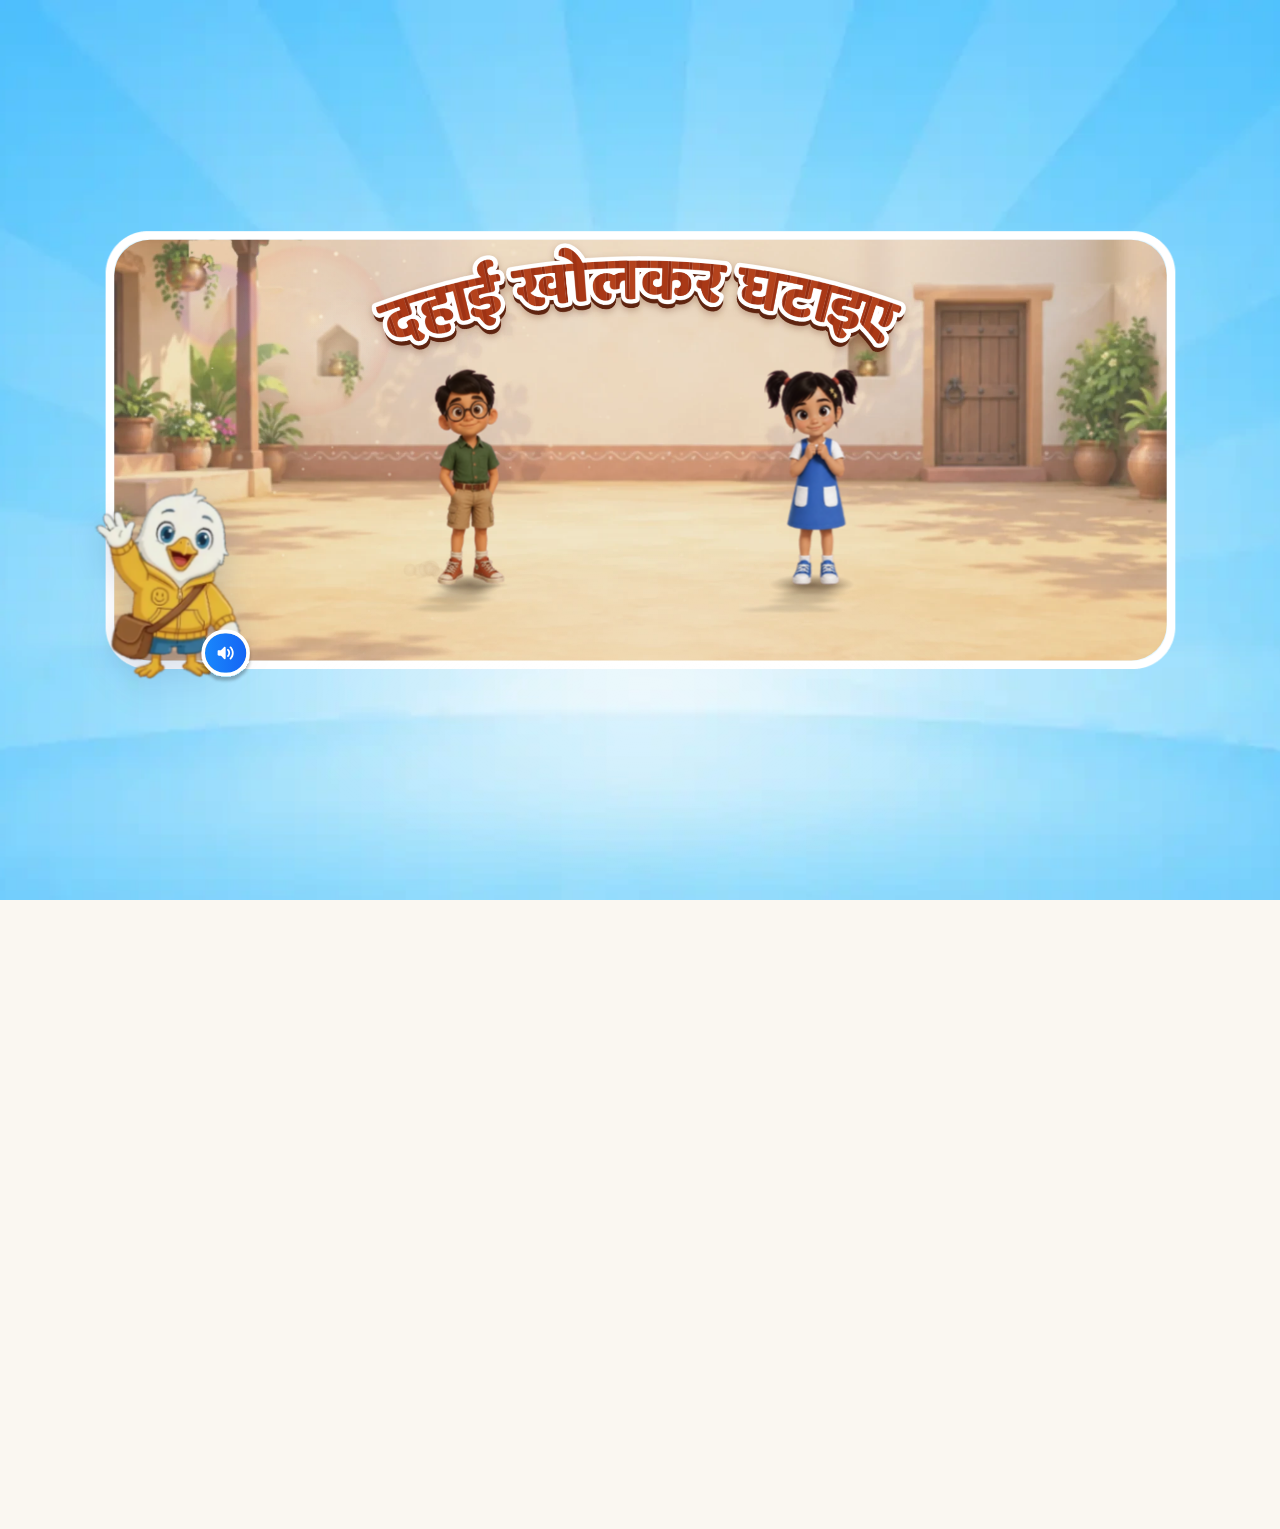
==== commit 1eb7855e: "fix highlight issue" ====
--- a/MTG2A01_L04_S02.html
+++ b/MTG2A01_L04_S02.html
@@ -12,7 +12,7 @@
      request, so without this the very first paint is unstyled. This inline rule
      lands the loader's own colour on the first frame. -->
 <style>html,body{background:#FFFFFF;margin:0;}</style>
-<link rel="stylesheet" href="style.css?v=20261118b">
+<link rel="stylesheet" href="style.css?v=20261118c">
 <!-- [loading] the landing's own files start downloading with the page, alongside style.css - not only once app.js has
      arrived and asked for them (the boot loader waits for exactly these: app.js Assets, CRIT). http(s) only: on
      file:// a preload of a fetch() fails, and local files need no head start. -->
@@ -1504,6 +1504,6 @@
 
 <!-- ============ ENGINE ============ -->
 <script src="swiftpal-bridge.js"></script>   <!-- [QA 01] host bridge: Android / iOS / web - must load before app.js -->
-<script src="app.js?v=20261118b"></script>
+<script src="app.js?v=20261118c"></script>
 </body>
 </html>
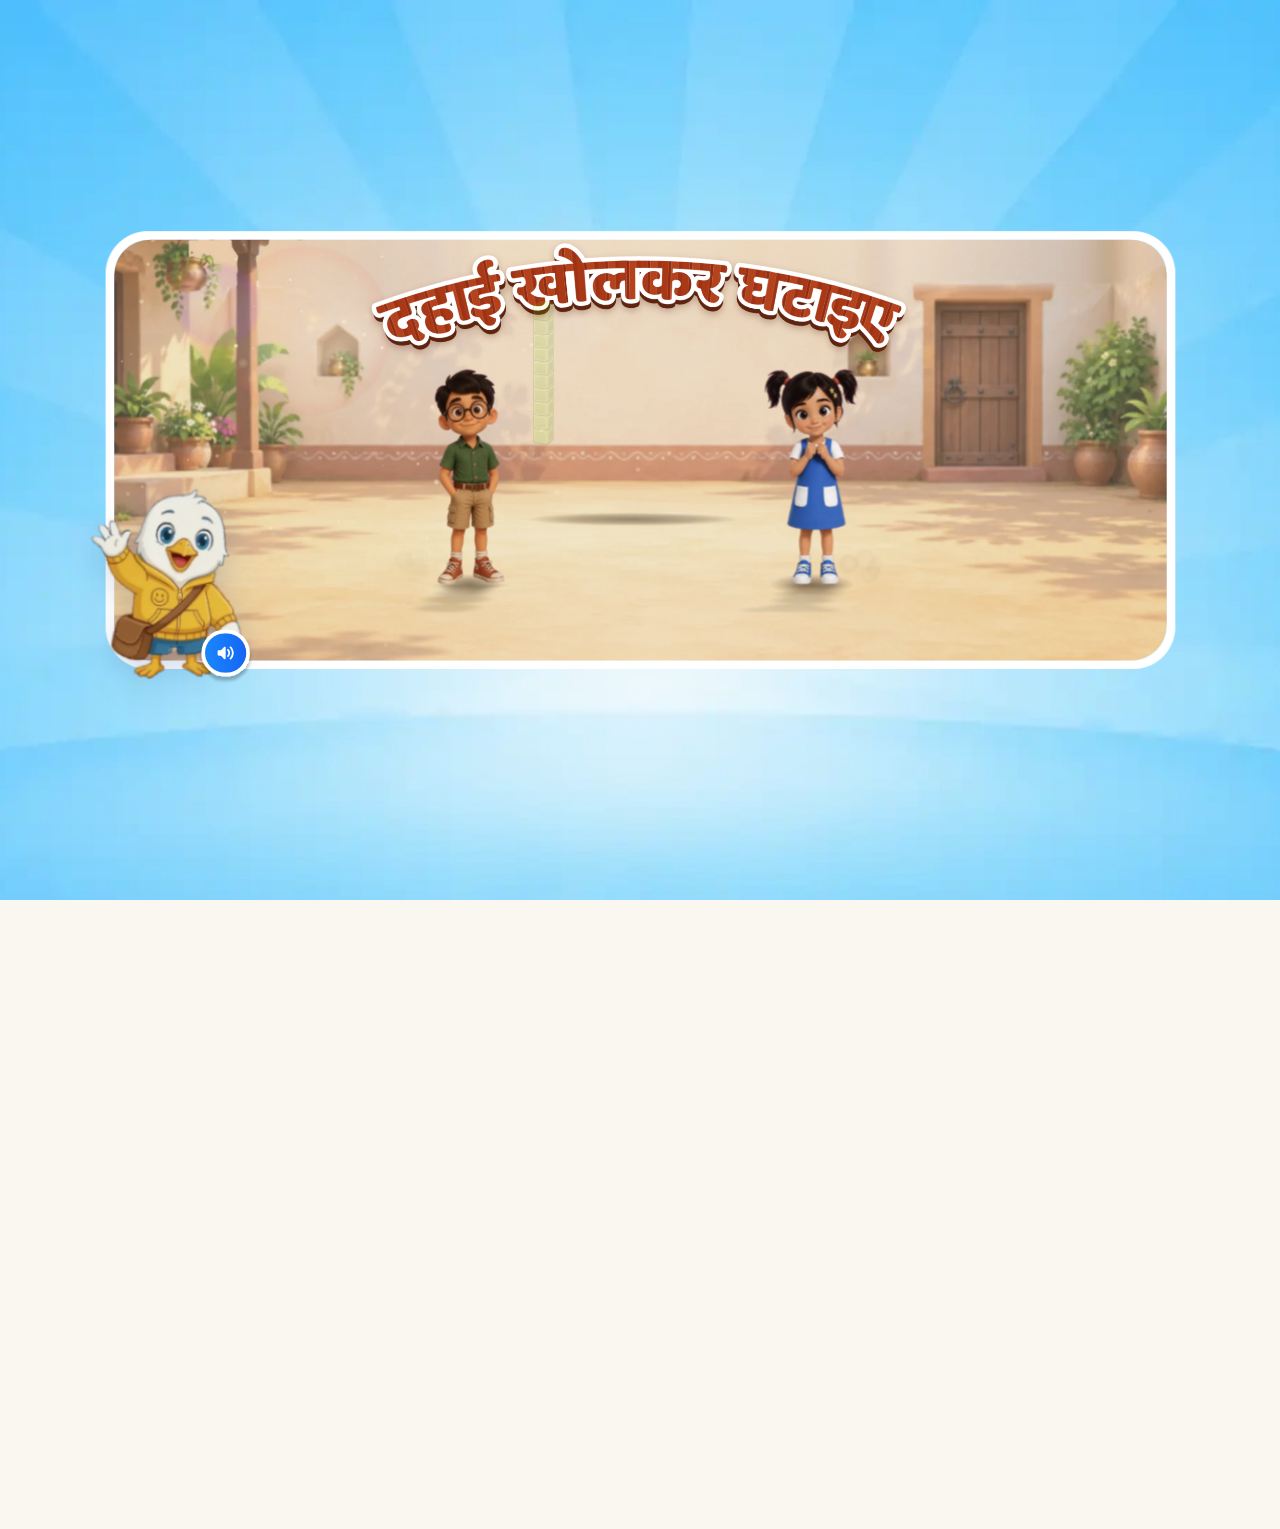
==== commit 8f216adc: "fixed highlight issues in p3 andp4" ====
--- a/MTG2A01_L04_S02.html
+++ b/MTG2A01_L04_S02.html
@@ -12,7 +12,7 @@
      request, so without this the very first paint is unstyled. This inline rule
      lands the loader's own colour on the first frame. -->
 <style>html,body{background:#FFFFFF;margin:0;}</style>
-<link rel="stylesheet" href="style.css?v=20261118c">
+<link rel="stylesheet" href="style.css?v=20261118d">
 <!-- [loading] the landing's own files start downloading with the page, alongside style.css - not only once app.js has
      arrived and asked for them (the boot loader waits for exactly these: app.js Assets, CRIT). http(s) only: on
      file:// a preload of a fetch() fails, and local files need no head start. -->
@@ -1300,6 +1300,10 @@
       "t": 0.514,
       "o": 0.678
      },
+     "prompt": {
+      "a": 0.061,
+      "b": 0.297
+     },
      "order": {
       "o": 0.423,
       "t": 0.714
@@ -1352,6 +1356,10 @@
       "b": 0.253,
       "t": 0.514,
       "o": 0.678
+     },
+     "prompt": {
+      "a": 0.063,
+      "b": 0.322
      },
      "order": {
       "o": 0.423,
@@ -1504,6 +1512,6 @@
 
 <!-- ============ ENGINE ============ -->
 <script src="swiftpal-bridge.js"></script>   <!-- [QA 01] host bridge: Android / iOS / web - must load before app.js -->
-<script src="app.js?v=20261118c"></script>
+<script src="app.js?v=20261118d"></script>
 </body>
 </html>
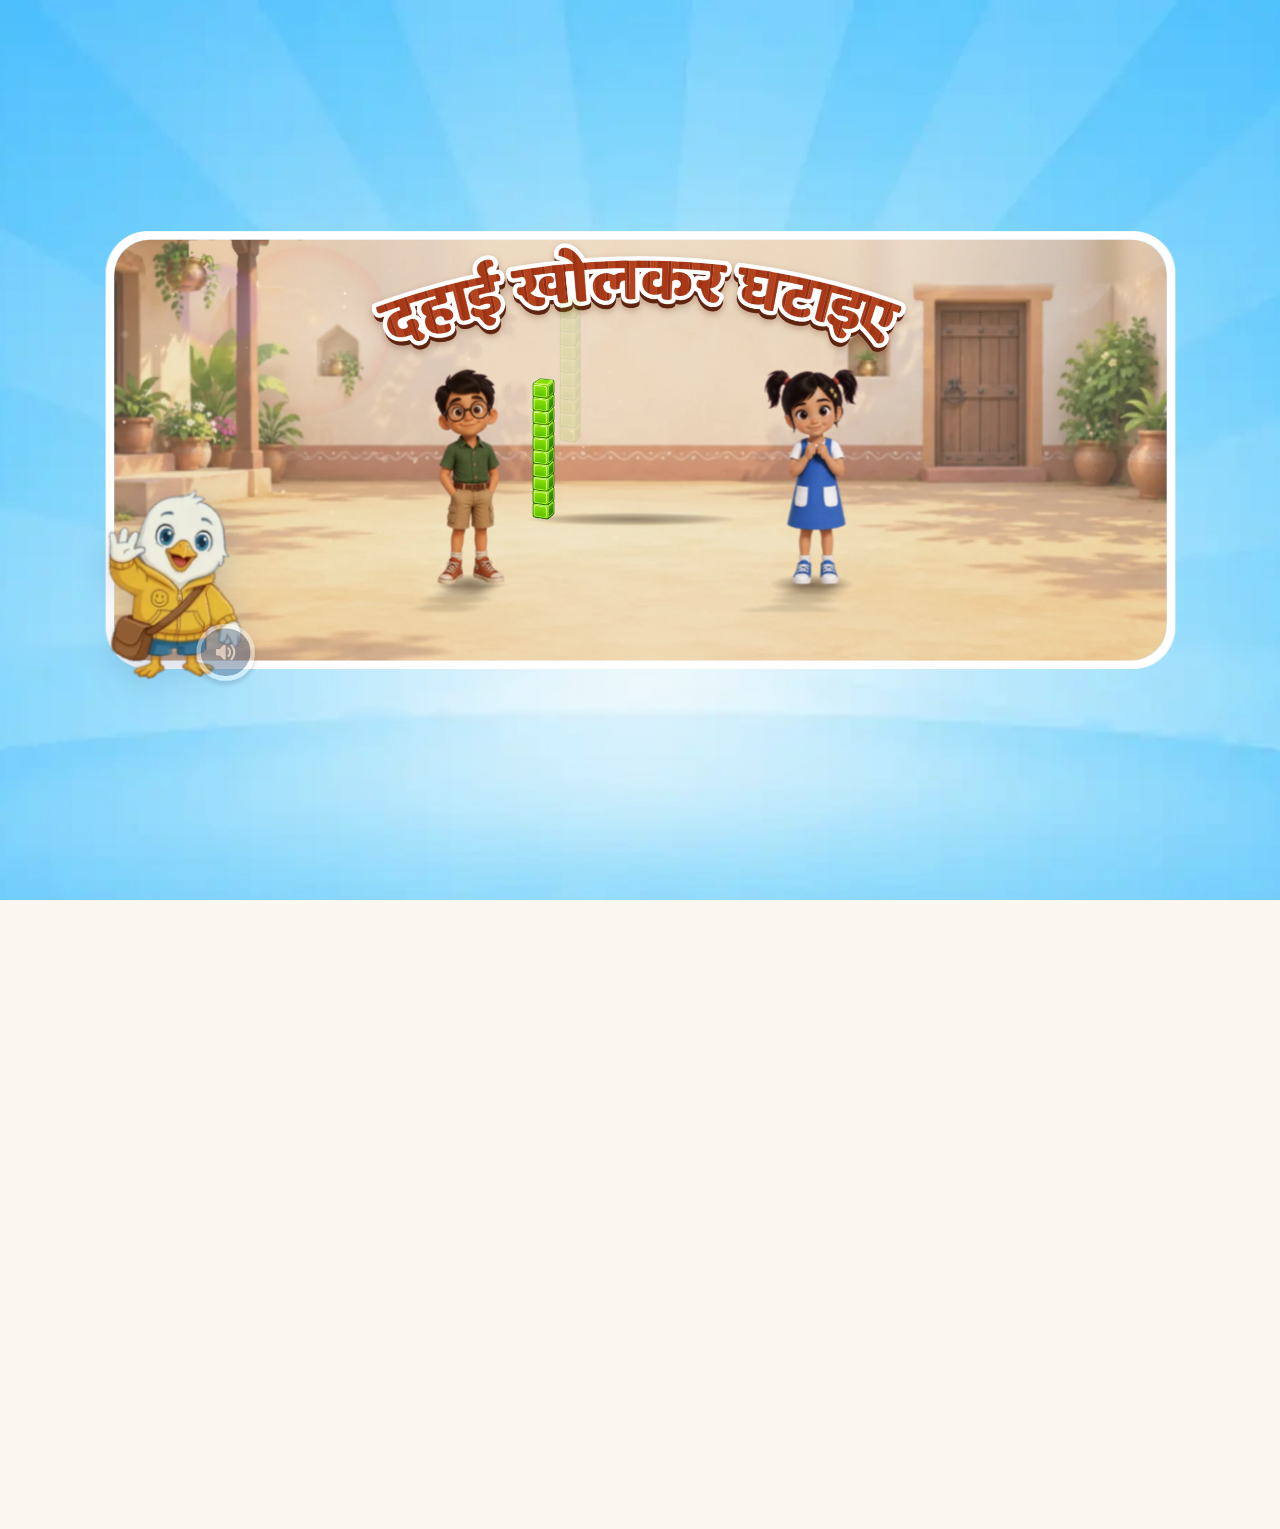
==== commit 9d8c3545: "align with checklist" ====
--- a/MTG2A01_L04_S02.html
+++ b/MTG2A01_L04_S02.html
@@ -12,7 +12,7 @@
      request, so without this the very first paint is unstyled. This inline rule
      lands the loader's own colour on the first frame. -->
 <style>html,body{background:#FFFFFF;margin:0;}</style>
-<link rel="stylesheet" href="style.css?v=20261118d">
+<link rel="stylesheet" href="style.css?v=20261118g">
 <!-- [loading] the landing's own files start downloading with the page, alongside style.css - not only once app.js has
      arrived and asked for them (the boot loader waits for exactly these: app.js Assets, CRIT). http(s) only: on
      file:// a preload of a fetch() fails, and local files need no head start. -->
@@ -1512,6 +1512,6 @@
 
 <!-- ============ ENGINE ============ -->
 <script src="swiftpal-bridge.js"></script>   <!-- [QA 01] host bridge: Android / iOS / web - must load before app.js -->
-<script src="app.js?v=20261118d"></script>
+<script src="app.js?v=20261118g"></script>
 </body>
 </html>
--- a/style.css
+++ b/style.css
@@ -2438,3 +2438,25 @@
 .mq-opts.in .mq-opt.idle-pulse{animation:mdPop .45s cubic-bezier(.3,1.6,.5,1) forwards,mqIdlePulse 2.2s ease-in-out infinite;}
 @keyframes mqIdlePulse{0%,100%{scale:1;}50%{scale:1.04;}}
 @media (prefers-reduced-motion:reduce){ .mq-opts.in .mq-opt.idle-pulse{animation:none;} }
+
+/* ===== checklist 2026-11-18 - the title screen's speaker =====
+   "Standard Swiftee ... with the standard speaker button on the bottom with the button's size 70 px": 70 x 70 (was 58), its centre
+   where it was (left 96 + 29, bottom -16 + 29). "The speaker button remains disabled when the VO is spoken ... shown in a slightly
+   greyish tone": while the greeting (or its replay) plays the speaker is greyed and takes no tap; with the line over it is blue and
+   live again (autoplay blocked: nothing is playing, so it stays live - the tap that starts the greeting). This replaces the
+   2026-10-05 "never disabled" rule. */
+.sg-vo{width:70px;height:70px;left:90px;bottom:-22px;}
+/* (user 2026-11-18: File4's logic - see the block below) */
+
+/* ===== user 2026-11-18 - the speakers are not tappable while a voice plays (File4 MTG204_L01_S01, its rounds 19 / 20) =====
+   body.spk-busy (app.js setPlaying: on while any clip plays, off 0.7s after) and a page's own "not now" (.chip-wait: the page is
+   still talking between its lines, or it is solved) both grey every speaker - the cover's, the header chip, the teaching card's -
+   and take its taps away. Waiting for the child, the speaker is blue and replays the line. */
+body.spk-busy .audio-chip, body.spk-busy .tut-audio, body.spk-busy .sg-vo,
+.audio-chip.chip-wait, .tut-audio.chip-wait{pointer-events:none !important;cursor:default;opacity:.45;filter:grayscale(.75);}
+.audio-chip, .tut-audio, .sg-vo{transition:opacity .25s ease, filter .25s ease;}
+
+/* user 2026-11-18 (File4 MTG204_L01_S01, its round 26): the play button appears for the first time when the greeting is over; after
+   that a replay of the greeting no longer hides it - it stays on screen as the grey disabled disc (btn-play-round-waiting.svg, no tap,
+   no pulse) until the line ends */
+.sg-btn.sg-shown.sg-waiting{visibility:visible !important;pointer-events:none !important;animation:none;}
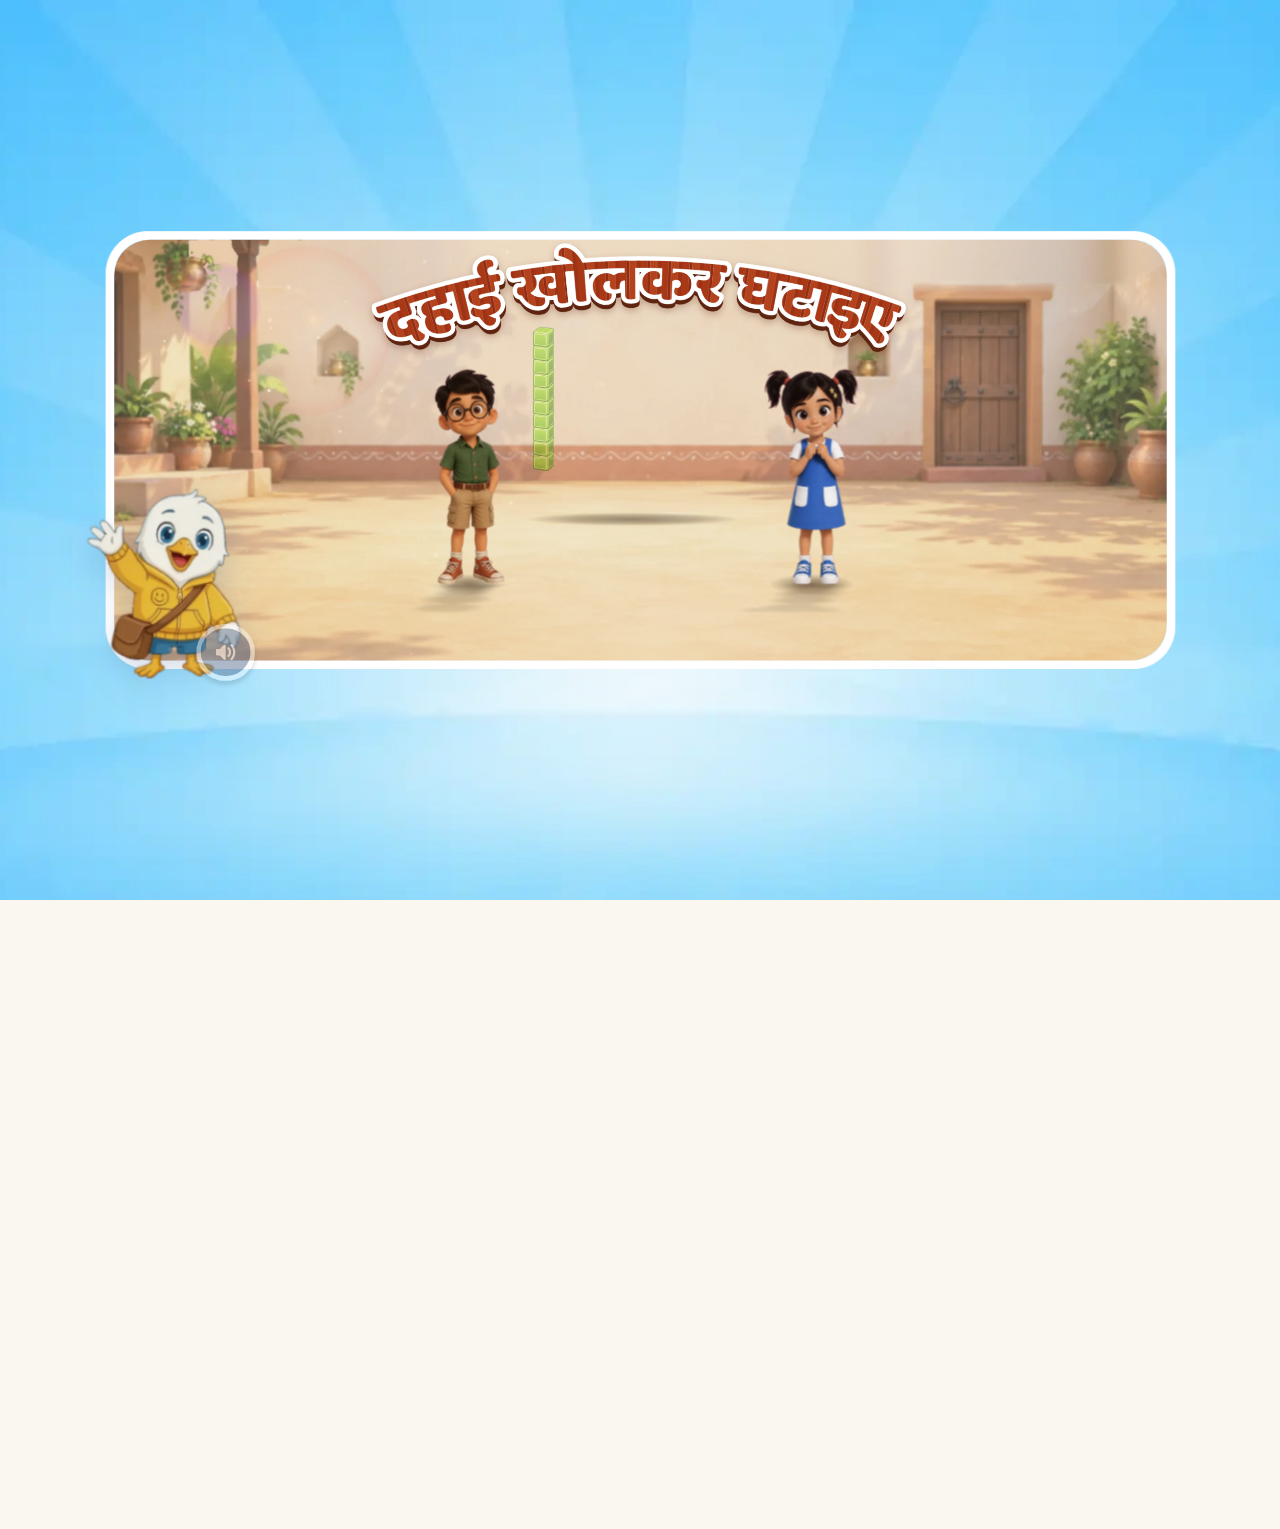
==== commit 3259b15e: "added updated VOs" ====
--- a/MTG2A01_L04_S02.html
+++ b/MTG2A01_L04_S02.html
@@ -172,14 +172,14 @@
   "title_look": "wall",
   "start_at": 0,
   "beats": {
-   "glide": 0.28,
-   "drop": 1.42,
-   "lean": 2.81,
-   "rise": 3.06,
-   "open": 3.86,
-   "take": 4.32,
-   "cheer": 4.76,
-   "end": 5.23
+   "glide": 0.3,
+   "drop": 1.8,
+   "lean": 3.34,
+   "rise": 3.88,
+   "open": 4.48,
+   "take": 4.94,
+   "cheer": 5.5,
+   "end": 6.02
   }
  },
  "skill_description_hi": "दो अंकों की संख्या में से दो अंकों की संख्या (हासिल के साथ) क्षैतिज रूप में घटाता है: इकाई कम हों, तो एक दहाई खोलकर दस इकाई बनाता है।",
@@ -486,38 +486,38 @@
     ],
     "cues": {
      "learn": {
-      "a": 0.472,
-      "op": 0.558,
-      "b": 0.633,
-      "q": 0.773
+      "a": 0.51,
+      "op": 0.566,
+      "b": 0.653,
+      "q": 0.819
      },
      "build": {
-      "a": 0.443,
-      "op": 0.074,
-      "b": 0.237,
-      "eq": 0.593,
-      "q": 0.795
+      "a": 0.564,
+      "op": 0.083,
+      "b": 0.227,
+      "eq": 0.696,
+      "q": 0.836
      },
      "names": {
       "a": [
        [
-        0.082,
+        0.087,
         "madhav"
        ]
       ],
       "b": [
        [
-        0.435,
+        0.47,
         "madhav"
        ],
        [
-        0.58,
+        0.658,
         "aanya"
        ]
       ],
       "ask": [
        [
-        0.376,
+        0.445,
         "madhav"
        ]
       ]
@@ -556,14 +556,14 @@
     "cues": {
      "rm_ones_dg": [
       [
-       0.361,
+       0.381,
        "b",
        "o"
       ]
      ],
      "ones_left_dg": [
       [
-       0.401,
+       0.406,
        "b",
        "o"
       ]
@@ -571,67 +571,67 @@
      "names": {
       "story_c": [
        [
-        0.189,
+        0.21,
         "madhav"
        ]
       ]
      },
      "intro": {
-      "n": 0.591
+      "n": 0.691
      },
      "digits": {
-      "t": 0.334,
-      "o": 0.602
+      "t": 0.322,
+      "o": 0.666
      },
      "sub": {
-      "a": 0.095,
-      "op": 0.199,
-      "b": 0.29,
-      "q": 0.342,
-      "o": 0.773
+      "a": 0.162,
+      "op": 0.196,
+      "b": 0.355,
+      "q": 0.382,
+      "o": 0.742
      },
      "cant": {
       "o": 0.041,
-      "b": 0.216
+      "b": 0.25
      },
      "open": {
       "o": null,
-      "bring": 0.102,
-      "split": 0.424,
-      "ten": 0.705
+      "bring": 0.11,
+      "split": 0.442,
+      "ten": 0.757
      },
      "ones_now": {
-      "o": 0.522
+      "o": 0.598
      },
      "ones_left": {
-      "o": 0.782
+      "o": 0.785
      },
      "tens_note": {
-      "t": 0.659
+      "t": 0.694
      },
      "both_left": {
-      "t": 0.266,
-      "o": 0.547
+      "t": 0.275,
+      "o": 0.589
      },
      "total": {
-      "t": 0.545,
-      "o": 0.679,
-      "n": 0.801
+      "t": 0.481,
+      "o": 0.645,
+      "n": 0.798
      },
      "total_eq": [
-      0.137,
-      0.203,
-      0.251,
-      0.806,
-      0.89,
-      0.37
+      0.04,
+      0.087,
+      0.165,
+      0.798,
+      0.875,
+      0.193
      ],
      "story": {
-      "a": 0.219,
-      "b": 0.444,
-      "n": 0.717,
-      "q": 0.811,
-      "c": 0.446
+      "a": 0.242,
+      "b": 0.429,
+      "n": 0.703,
+      "q": 0.814,
+      "c": 0.567
      }
     }
    }
@@ -665,28 +665,28 @@
     ],
     "cues": {
      "build": {
-      "a": 0.667,
-      "op": 0.104,
-      "b": 0.306,
-      "eq": 0.63,
-      "q": 0.845
+      "a": 0.798,
+      "op": 0.078,
+      "b": 0.494,
+      "eq": 0.649,
+      "q": 0.847
      },
      "names": {
       "a": [
        [
-        0.453,
+        0.508,
         "madhav"
        ]
       ],
       "b": [
        [
-        0.485,
+        0.632,
         "myra"
        ]
       ],
       "ask": [
        [
-        0.399,
+        0.406,
         "madhav"
        ]
       ]
@@ -728,28 +728,28 @@
     "cues": {
      "rm_ones_dg": [
       [
-       0.369,
+       0.446,
        "b",
        "o"
       ]
      ],
      "rm_tens_dg": [
       [
-       0.656,
+       0.693,
        "b",
        "t"
       ]
      ],
      "ones_left_dg": [
       [
-       0.402,
+       0.334,
        "b",
        "o"
       ]
      ],
      "tens_left_dg": [
       [
-       0.465,
+       0.526,
        "b",
        "t"
       ]
@@ -757,64 +757,64 @@
      "names": {
       "story_c": [
        [
-        0.185,
+        0.21,
         "madhav"
        ]
       ]
      },
      "sub0": {
-      "a": 0.16,
-      "op": 0.328,
-      "b": 0.476,
-      "q": 0.644
+      "a": 0.208,
+      "op": 0.306,
+      "b": 0.5,
+      "q": 0.64
      },
      "intro": {
-      "n": 0.59
+      "n": 0.517
      },
      "digits": {
-      "t": 0.303,
-      "o": 0.54
+      "t": 0.272,
+      "o": 0.607
      },
      "sub": {
-      "a": 0.094,
-      "op": 0.2,
-      "b": 0.293,
-      "q": 0.399
+      "a": 0.143,
+      "op": 0.175,
+      "b": 0.264,
+      "q": 0.32
      },
      "open": {
-      "o": 0.073,
-      "bring": 0.263,
-      "split": 0.529,
-      "ten": 0.761
+      "o": 0.082,
+      "bring": 0.303,
+      "split": 0.562,
+      "ten": 0.828
      },
      "ones_left": {
-      "o": 0.776
+      "o": 0.782
      },
      "tens_left": {
-      "t": 0.801
+      "t": 0.838
      },
      "rm_tens": {
-      "t": 0.381
+      "t": 0.483
      },
      "total": {
-      "t": 0.538,
-      "o": 0.671,
-      "n": 0.792
+      "t": 0.466,
+      "o": 0.656,
+      "n": 0.804
      },
      "total_eq": [
-      0.037,
-      0.088,
-      0.177,
-      0.802,
-      0.898,
-      0.309
+      0.041,
+      0.073,
+      0.147,
+      0.804,
+      0.9,
+      0.193
      ],
      "story": {
-      "a": 0.218,
-      "b": 0.395,
+      "a": 0.225,
+      "b": 0.458,
       "n": 0.718,
-      "q": 0.873,
-      "c": 0.446
+      "q": 0.856,
+      "c": 0.58
      }
     }
    }
@@ -863,82 +863,82 @@
     "reveal_hand": true,
     "cues": {
      "h2": {
-      "a": 0.05,
-      "b": 0.254,
-      "t": 0.513,
-      "o": 0.677
+      "a": 0.049,
+      "b": 0.225,
+      "t": 0.532,
+      "o": 0.721
      },
      "recount": {
-      "t": 0.248,
-      "o": 0.424
+      "t": 0.235,
+      "o": 0.537
      },
      "eqs": {
       "eq": [
-       0.219,
-       0.41,
-       0.515,
-       0.677,
-       0.848
+       0.199,
+       0.37,
+       0.535,
+       0.687,
+       0.819
       ],
       "correct": [
-       0.167,
-       0.25,
-       0.353,
-       0.814,
-       0.891,
-       0.417
+       0.177,
+       0.248,
+       0.29,
+       0.838,
+       0.915,
+       0.358
       ],
       "correct_late": [
-       0.035,
+       0.04,
        0.135,
-       0.213,
-       0.801,
-       0.886,
-       0.362
+       0.218,
+       0.842,
+       0.903,
+       0.301
       ]
      },
      "build": {
-      "t": 0.617,
-      "o": 0.746
+      "t": 0.525,
+      "o": 0.738
      },
      "sub": {
-      "b": 0.133,
-      "t": 0.55,
-      "o": 0.797
+      "b": 0.131,
+      "t": 0.594,
+      "o": 0.804
      },
      "regroup": {
-      "o": 0.239,
-      "t": 0.732
+      "o": 0.039,
+      "t": 0.639
      },
      "ones_now": {
-      "o": 0.525
+      "o": 0.535
      },
      "ones_left": {
-      "o": 0.782
+      "o": 0.78
      },
      "rm_ones": {
-      "o": 0.332
+      "o": 0.209
      },
      "rm_tens": {
-      "t": 0.381
+      "t": 0.178
      },
      "rm_ones_dg": [
       [
-       0.265,
+       0.209,
        "b",
        "o"
       ]
      ],
      "rm_tens_dg": [
       [
-       0.653,
+       0.52,
        "b",
        "t"
       ]
      ],
      "ones_left_dg": [
       [
-       0.401,
+       0.368,
        "b",
        "o"
       ]
@@ -985,48 +985,48 @@
     "reveal_hand": true,
     "cues": {
      "h2": {
-      "a": 0.053,
-      "b": 0.256,
-      "t": 0.513,
-      "o": 0.675
+      "a": 0.056,
+      "b": 0.205,
+      "t": 0.466,
+      "o": 0.682
      },
      "recount": {
-      "t": 0.248,
-      "o": 0.424
+      "t": 0.235,
+      "o": 0.537
      },
      "eqs": {
       "correct": [
-       0.322,
-       0.447,
-       0.489,
-       0.603,
-       0.759
+       0.279,
+       0.41,
+       0.499,
+       0.637,
+       0.781
       ],
       "correct_late": [
-       0.046,
-       0.229,
-       0.412,
-       0.596,
-       0.797
+       0.071,
+       0.179,
+       0.299,
+       0.493,
+       0.723
       ]
      },
      "build": {
-      "t": 0.637,
-      "o": 0.737
+      "t": 0.476,
+      "o": 0.576
      },
      "sub": {
-      "b": 0.484,
-      "this": 0.26
+      "b": 0.373,
+      "this": 0.259
      },
      "rm_ones": {
-      "o": 0.459
+      "o": 0.541
      },
      "rm_tens": {
-      "t": 0.236
+      "t": 0.346
      },
      "rm_ones_dg": [
       [
-       0.346,
+       0.342,
        "b",
        "o"
       ]
@@ -1072,44 +1072,44 @@
     "reveal_hand": true,
     "cues": {
      "h2": {
-      "a": 0.044,
-      "b": 0.252,
-      "t": 0.514,
-      "o": 0.68
+      "a": 0.051,
+      "b": 0.263,
+      "t": 0.507,
+      "o": 0.705
      },
      "recount": {
-      "t": 0.248,
-      "o": 0.424
+      "t": 0.235,
+      "o": 0.537
      },
      "eqs": {
       "correct": [
-       0.346,
-       0.478,
-       0.589,
-       0.701,
-       0.813
+       0.288,
+       0.441,
+       0.566,
+       0.689,
+       0.854
       ],
       "correct_late": [
-       0.086,
-       0.272,
-       0.386,
-       0.6,
-       0.786
+       0.069,
+       0.247,
+       0.406,
+       0.576,
+       0.778
       ]
      },
      "sub": {
-      "b": 0.487,
-      "this": 0.249
+      "b": 0.427,
+      "this": 0.116
      },
      "rm_ones": {
-      "o": 0.459
+      "o": 0.347
      },
      "rm_tens": {
-      "t": 0.248
+      "t": 0.175
      },
      "rm_ones_dg": [
       [
-       0.346,
+       0.141,
        "b",
        "o"
       ]
@@ -1150,46 +1150,46 @@
     "ones_first": true,
     "cues": {
      "h2": {
-      "a": 0.047,
-      "b": 0.253,
-      "t": 0.514,
-      "o": 0.679
+      "a": 0.049,
+      "b": 0.259,
+      "t": 0.517,
+      "o": 0.731
      },
      "recount": {
-      "t": 0.248,
-      "o": 0.424
+      "t": 0.235,
+      "o": 0.537
      },
      "eqs": {
       "correct": [
-       0.288,
-       0.432,
-       0.495,
-       0.711,
-       0.855,
-       0.648
+       0.29,
+       0.403,
+       0.527,
+       0.785,
+       0.833,
+       0.587
       ],
       "correct_late": [
-       0.067,
-       0.259,
-       0.349,
-       0.641,
-       0.832,
-       0.54
+       0.074,
+       0.164,
+       0.343,
+       0.711,
+       0.779,
+       0.47
       ]
      },
      "sub": {
-      "b": 0.44,
-      "this": 0.235
+      "b": 0.468,
+      "this": 0.115
      },
      "rm_ones": {
-      "o": 0.261
+      "o": 0.146
      },
      "rm_tens": {
-      "t": 0.247
+      "t": 0.159
      },
      "rm_ones_dg": [
       [
-       0.534,
+       0.512,
        "b",
        "o"
       ]
@@ -1230,42 +1230,42 @@
     "ones_first": true,
     "cues": {
      "h2": {
-      "a": 0.051,
-      "b": 0.255,
-      "t": 0.513,
-      "o": 0.676
+      "a": 0.054,
+      "b": 0.215,
+      "t": 0.483,
+      "o": 0.715
      },
      "recount": {
-      "t": 0.248,
-      "o": 0.424
+      "t": 0.235,
+      "o": 0.537
      },
      "eqs": {
       "correct": [
-       0.28,
-       0.407,
-       0.479,
-       0.733,
+       0.288,
+       0.335,
+       0.443,
+       0.734,
        0.814,
-       0.633
+       0.525
       ],
       "correct_late": [
-       0.063,
-       0.227,
-       0.327,
-       0.68,
-       0.768,
-       0.541
+       0.073,
+       0.176,
+       0.288,
+       0.683,
+       0.771,
+       0.391
       ]
      },
      "sub": {
-      "b": 0.44,
-      "this": 0.234
+      "b": 0.408,
+      "this": 0.116
      },
      "rm_ones": {
-      "o": 0.162
+      "o": 0.166
      },
      "rm_tens": {
-      "t": 0.237
+      "t": 0.163
      }
     }
    }
@@ -1295,33 +1295,33 @@
     ],
     "cues": {
      "h2": {
-      "a": 0.048,
-      "b": 0.253,
-      "t": 0.514,
-      "o": 0.678
+      "a": 0.046,
+      "b": 0.237,
+      "t": 0.526,
+      "o": 0.74
      },
      "prompt": {
-      "a": 0.061,
-      "b": 0.297
+      "a": 0.06,
+      "b": 0.292
      },
      "order": {
-      "o": 0.423,
-      "t": 0.714
+      "o": 0.277,
+      "t": 0.716
      },
      "eqs": {
       "correct": [
-       0.498,
-       0.563,
-       0.65,
-       0.751,
+       0.499,
+       0.583,
+       0.643,
+       0.763,
        0.859
       ],
       "correct_late": [
-       0.394,
-       0.473,
-       0.567,
-       0.709,
-       0.827
+       0.06,
+       0.256,
+       0.421,
+       0.633,
+       0.808
       ]
      }
     }
@@ -1353,32 +1353,32 @@
     "cues": {
      "h2": {
       "a": 0.048,
-      "b": 0.253,
-      "t": 0.514,
-      "o": 0.678
+      "b": 0.242,
+      "t": 0.473,
+      "o": 0.718
      },
      "prompt": {
-      "a": 0.063,
-      "b": 0.322
+      "a": 0.07,
+      "b": 0.336
      },
      "order": {
-      "o": 0.423,
-      "t": 0.714
+      "o": 0.277,
+      "t": 0.716
      },
      "eqs": {
       "correct": [
-       0.486,
-       0.608,
-       0.689,
-       0.776,
-       0.878
+       0.504,
+       0.635,
+       0.7,
+       0.784,
+       0.852
       ],
       "correct_late": [
-       0.435,
-       0.558,
-       0.634,
-       0.729,
-       0.842
+       0.073,
+       0.322,
+       0.44,
+       0.63,
+       0.742
       ]
      }
     }
@@ -1502,9 +1502,9 @@
    }
   },
   "track": {
-   "bits": "0000000000011000001110000000111100000111111111110011000111000000000000000011111110000001111111001111000011110001111111000000000000000000",
+   "bits": "000000000000110000000011000000001100000000111000001111100001111111110000000000000011111111100000000011111111111100000011100000000111000000000000000000",
    "step_ms": 25,
-   "ms": 3407
+   "ms": 3755
   }
  }
 }
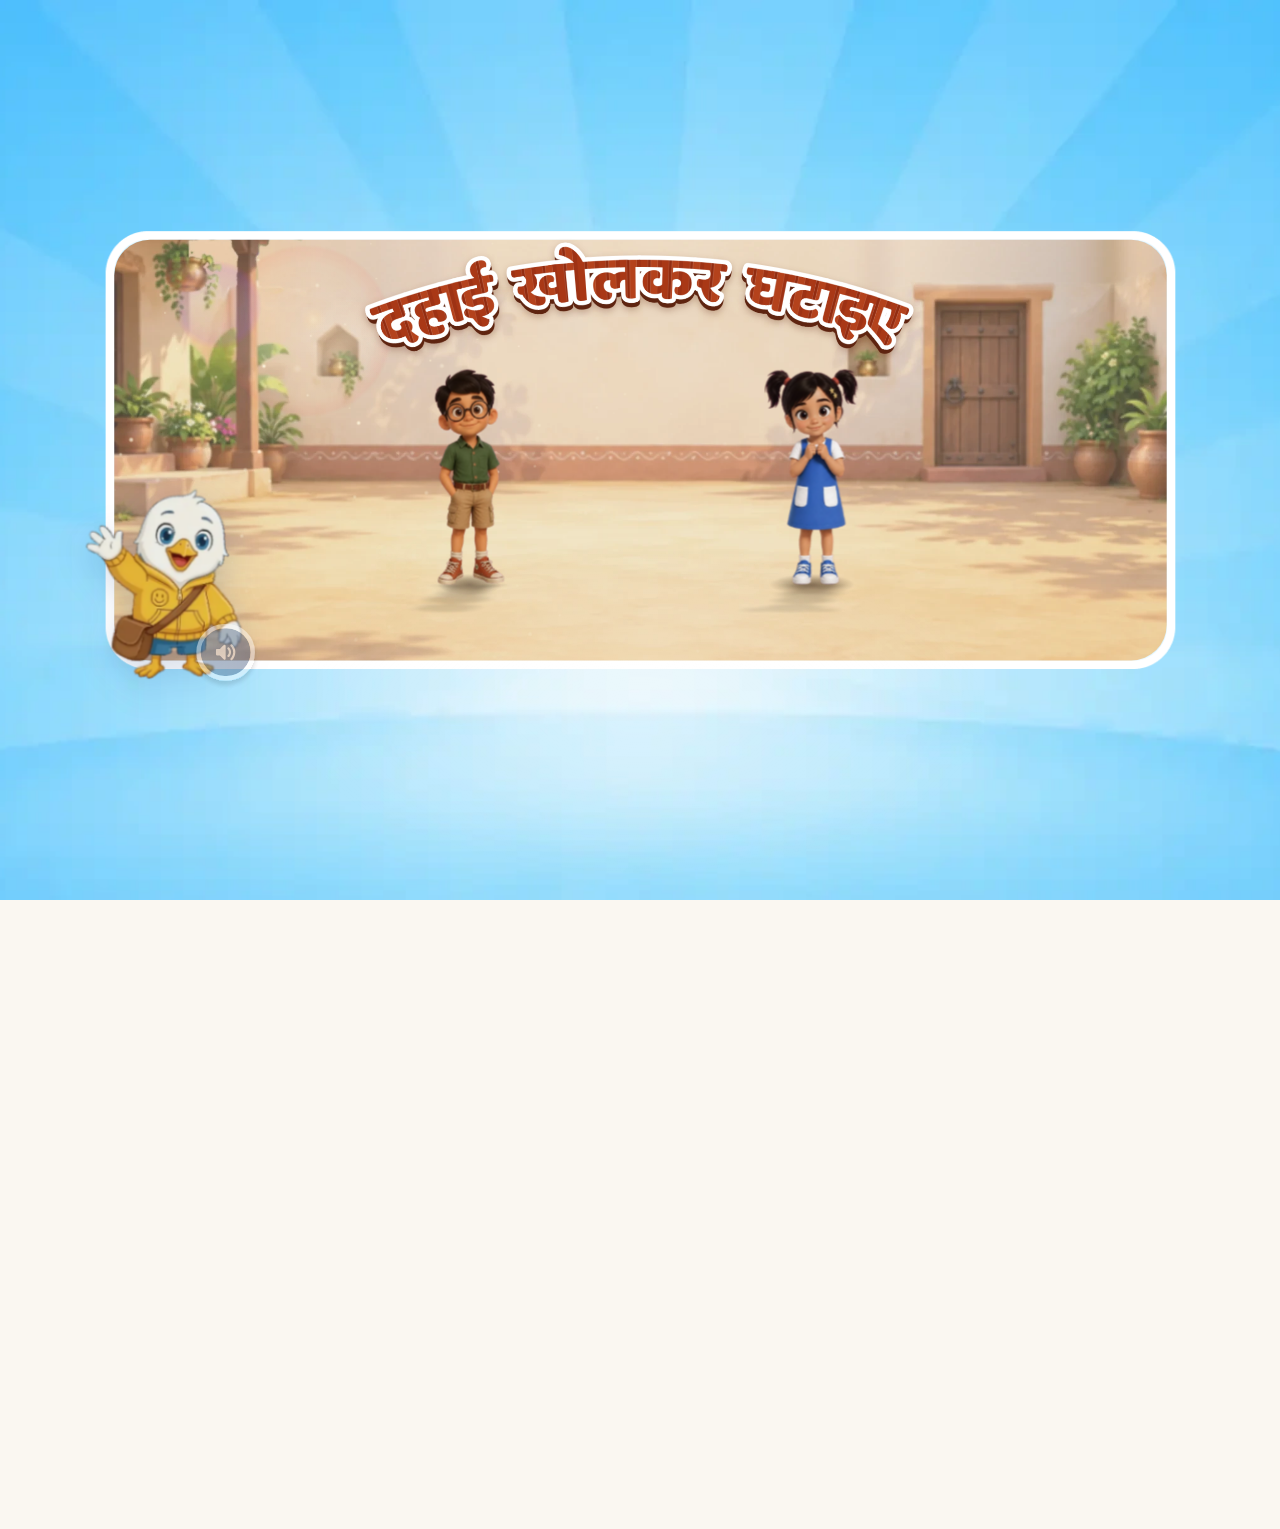
==== commit 7eb9197e: "added space between text in the cover page" ====
--- a/MTG2A01_L04_S02.html
+++ b/MTG2A01_L04_S02.html
@@ -12,7 +12,7 @@
      request, so without this the very first paint is unstyled. This inline rule
      lands the loader's own colour on the first frame. -->
 <style>html,body{background:#FFFFFF;margin:0;}</style>
-<link rel="stylesheet" href="style.css?v=20261118g">
+<link rel="stylesheet" href="style.css?v=20261119a">
 <!-- [loading] the landing's own files start downloading with the page, alongside style.css - not only once app.js has
      arrived and asked for them (the boot loader waits for exactly these: app.js Assets, CRIT). http(s) only: on
      file:// a preload of a fetch() fails, and local files need no head start. -->
@@ -1512,6 +1512,6 @@
 
 <!-- ============ ENGINE ============ -->
 <script src="swiftpal-bridge.js"></script>   <!-- [QA 01] host bridge: Android / iOS / web - must load before app.js -->
-<script src="app.js?v=20261118g"></script>
+<script src="app.js?v=20261119a"></script>
 </body>
 </html>
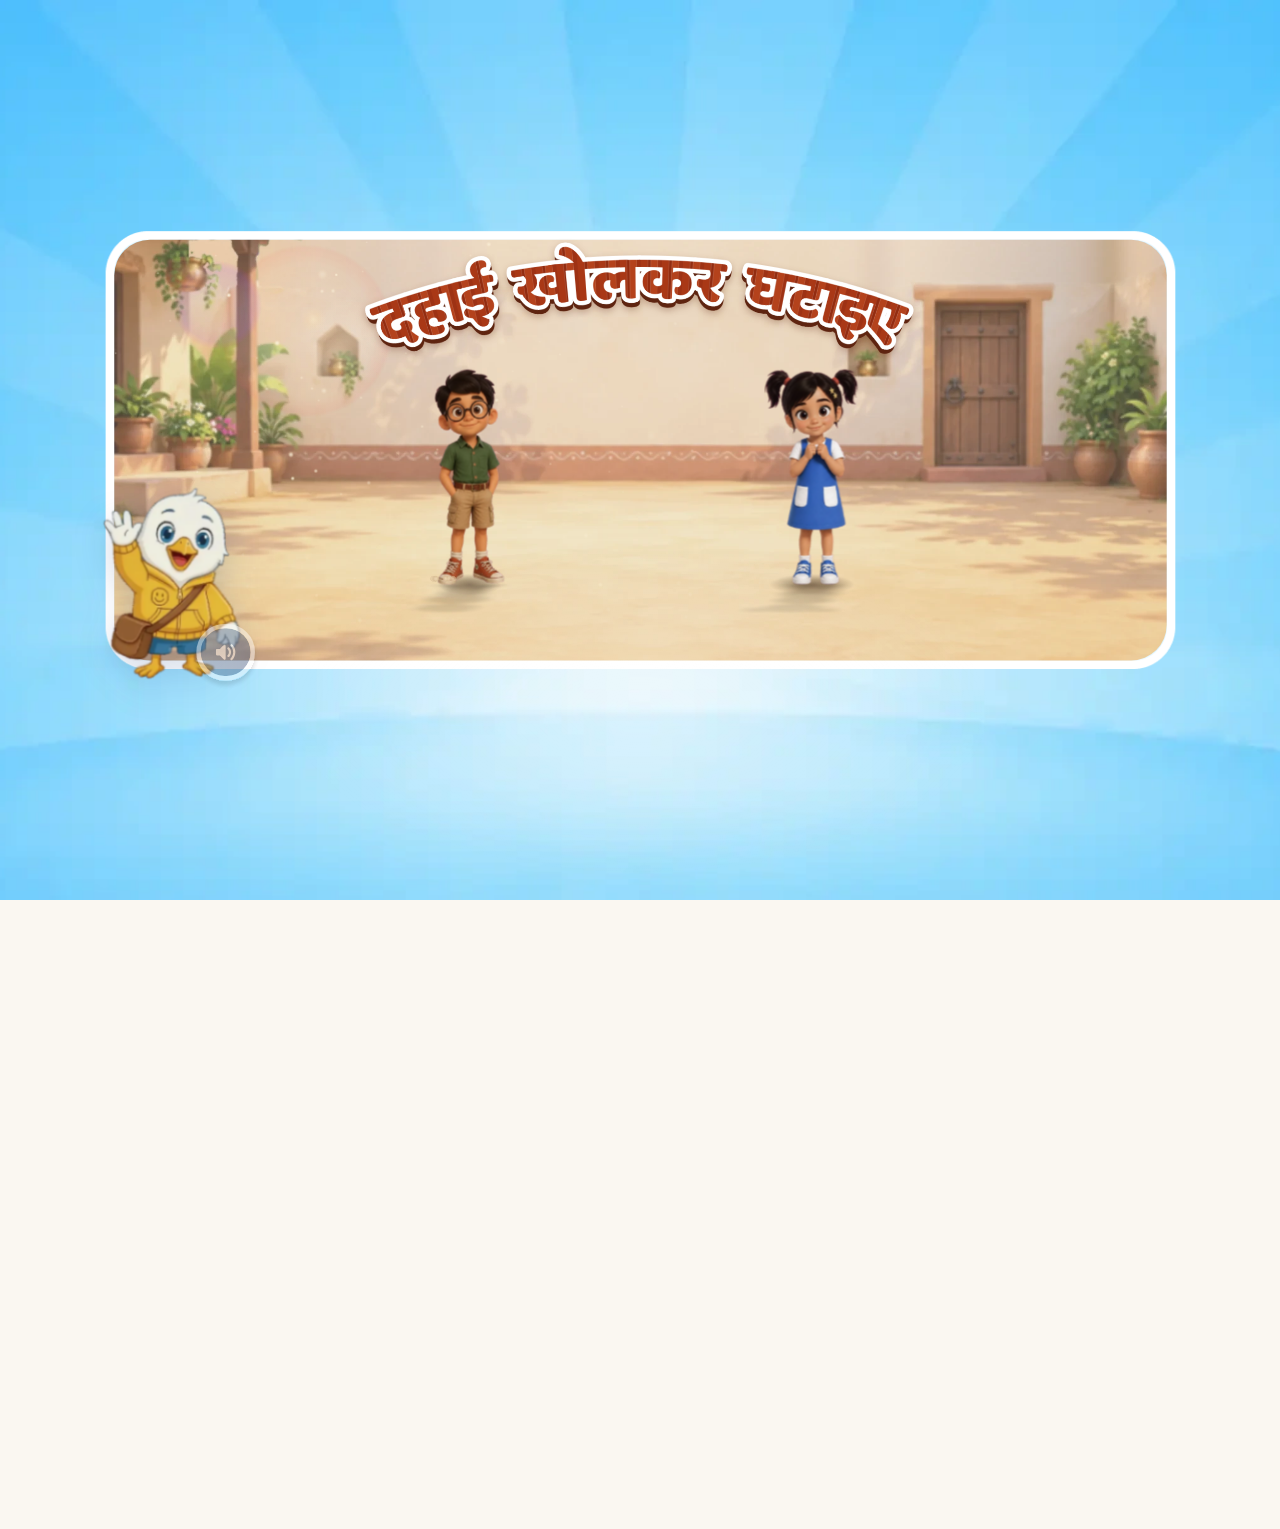
==== commit c49a6c5b: "made few more SME suggested changes" ====
--- a/MTG2A01_L04_S02.html
+++ b/MTG2A01_L04_S02.html
@@ -12,7 +12,7 @@
      request, so without this the very first paint is unstyled. This inline rule
      lands the loader's own colour on the first frame. -->
 <style>html,body{background:#FFFFFF;margin:0;}</style>
-<link rel="stylesheet" href="style.css?v=20261119a">
+<link rel="stylesheet" href="style.css?v=20261119b">
 <!-- [loading] the landing's own files start downloading with the page, alongside style.css - not only once app.js has
      arrived and asked for them (the boot loader waits for exactly these: app.js Assets, CRIT). http(s) only: on
      file:// a preload of a fetch() fails, and local files need no head start. -->
@@ -218,7 +218,6 @@
    "vo_g1_build": "assets/voiceover/vo_g1_build.ogg",
    "vo_g1_correct": "assets/voiceover/vo_g1_correct.ogg",
    "vo_g1_correct_late": "assets/voiceover/vo_g1_correct_late.ogg",
-   "vo_g1_eq": "assets/voiceover/vo_g1_eq.ogg",
    "vo_g1_h2": "assets/voiceover/vo_g1_h2.ogg",
    "vo_g1_ones_left": "assets/voiceover/vo_g1_ones_left.ogg",
    "vo_g1_ones_now": "assets/voiceover/vo_g1_ones_now.ogg",
@@ -337,9 +336,8 @@
    "vo_ask_pick": "अब कितने बचे? सही संख्या चुनिए।",
    "vo_cel": "बहुत बढ़िया, दोस्त! तुमने कमाल कर दिया!",
    "vo_g1_build": "सबसे पहले ब्लॉक्स की सहायता से 42 बनाइए, जिसमें 4 दहाई और 2 इकाई होते हैं।",
-   "vo_g1_correct": "शाबाश! 42 में से 27 घटाने पर हमें मिलीं 1 दहाई और 5 इकाई, यानी 15।",
-   "vo_g1_correct_late": "42 में से 27 घटाने पर हमें मिलीं 1 दहाई और 5 इकाई, यानी 15।",
-   "vo_g1_eq": "इसलिए 42 घटा 27 बराबर 15।",
+   "vo_g1_correct": "शाबाश! 42 घटा 27 बराबर 15।",
+   "vo_g1_correct_late": "42 घटा 27 बराबर 15।",
    "vo_g1_h2": "42 में से 27 घटाने पर, 1 दहाई और 5 इकाई बचती हैं।",
    "vo_g1_ones_left": "इन 12 इकाई में से 7 इकाई हटाने पर बचीं, 5 इकाई।",
    "vo_g1_ones_now": "अब यहाँ 12 इकाई हो गईं।",
@@ -390,7 +388,7 @@
    "vo_p1_reveal": "74 में से 58 घटाने पर 16 बचता है। तो सही संख्या यह है।",
    "vo_p1_rm_ones": "14 इकाई में से 8 इकाई हटाइए।",
    "vo_p1_rm_tens": "अब दहाइयाँ घटाइए।",
-   "vo_p1_sub": "और अब इसमें से 58 घटाते हैं।",
+   "vo_p1_sub": "इसमें से 58 घटाइए।",
    "vo_p2_correct": "शाबाश! 61 में से 35 घटाने पर हमें मिला 26।",
    "vo_p2_correct_late": "61 में से 35 घटाने पर हमें मिला 26।",
    "vo_p2_h2": "61 में से 35 घटाने पर, 2 दहाई और 6 इकाई बचती हैं।",
@@ -398,7 +396,7 @@
    "vo_p2_reveal": "61 में से 35 घटाने पर 26 बचता है। तो सही संख्या यह है।",
    "vo_p2_rm_ones": "इकाई हटाइए।",
    "vo_p2_rm_tens": "अब दहाइयाँ हटाइए।",
-   "vo_p2_sub": "और अब इसमें से 35 घटाते हैं।",
+   "vo_p2_sub": "इसमें से 35 घटाइए।",
    "vo_p3_correct": "शाबाश! आपने सही संख्या चुन ली। 84 घटा 46 बराबर 38।",
    "vo_p3_correct_late": "आपने सही संख्या चुन ली। 84 घटा 46 बराबर 38।",
    "vo_p3_h2": "84 में से 46 घटाने पर, 3 दहाई और 8 इकाई बचती हैं।",
@@ -592,7 +590,9 @@
      },
      "cant": {
       "o": 0.041,
-      "b": 0.25
+      "b": 0.25,
+      "big": 0.674,
+      "small": 0.851
      },
      "open": {
       "o": null,
@@ -669,7 +669,8 @@
       "op": 0.078,
       "b": 0.494,
       "eq": 0.649,
-      "q": 0.847
+      "q": 0.847,
+      "who": 0.508
      },
      "names": {
       "a": [
@@ -844,7 +845,6 @@
     "h2": "vo_g1_h2",
     "reveal": "vo_g1_reveal",
     "correct": "vo_g1_correct",
-    "eq": "vo_g1_eq",
     "correct_late": "vo_g1_correct_late"
    },
    "data": {
@@ -861,6 +861,7 @@
      105
     ],
     "reveal_hand": true,
+    "ghost_ten": true,
     "cues": {
      "h2": {
       "a": 0.049,
@@ -873,33 +874,27 @@
       "o": 0.537
      },
      "eqs": {
-      "eq": [
-       0.199,
-       0.37,
-       0.535,
-       0.687,
-       0.819
-      ],
       "correct": [
-       0.177,
-       0.248,
-       0.29,
-       0.838,
-       0.915,
-       0.358
+       0.301,
+       0.443,
+       0.575,
+       0.7,
+       0.841
       ],
       "correct_late": [
-       0.04,
-       0.135,
-       0.218,
-       0.842,
-       0.903,
-       0.301
+       0.076,
+       0.26,
+       0.438,
+       0.604,
+       0.79
       ]
      },
      "build": {
       "t": 0.525,
       "o": 0.738
+     },
+     "idle_open": {
+      "t": 0.67
      },
      "sub": {
       "b": 0.131,
@@ -983,6 +978,7 @@
      93
     ],
     "reveal_hand": true,
+    "ghost_ten": true,
     "cues": {
      "h2": {
       "a": 0.056,
@@ -1011,8 +1007,10 @@
       ]
      },
      "build": {
-      "t": 0.476,
-      "o": 0.576
+      "t": 0.476
+     },
+     "idle_open": {
+      "t": 0.67
      },
      "sub": {
       "b": 0.373,
@@ -1070,6 +1068,7 @@
      81
     ],
     "reveal_hand": true,
+    "ghost_ten": true,
     "cues": {
      "h2": {
       "a": 0.051,
@@ -1096,6 +1095,9 @@
        0.576,
        0.778
       ]
+     },
+     "idle_open": {
+      "t": 0.67
      },
      "sub": {
       "b": 0.427,
@@ -1178,8 +1180,8 @@
       ]
      },
      "sub": {
-      "b": 0.468,
-      "this": 0.115
+      "b": 0.426,
+      "this": 0.113
      },
      "rm_ones": {
       "o": 0.146
@@ -1258,8 +1260,8 @@
       ]
      },
      "sub": {
-      "b": 0.408,
-      "this": 0.116
+      "b": 0.453,
+      "this": 0.119
      },
      "rm_ones": {
       "o": 0.166
@@ -1512,6 +1514,6 @@
 
 <!-- ============ ENGINE ============ -->
 <script src="swiftpal-bridge.js"></script>   <!-- [QA 01] host bridge: Android / iOS / web - must load before app.js -->
-<script src="app.js?v=20261119a"></script>
+<script src="app.js?v=20261119b"></script>
 </body>
 </html>
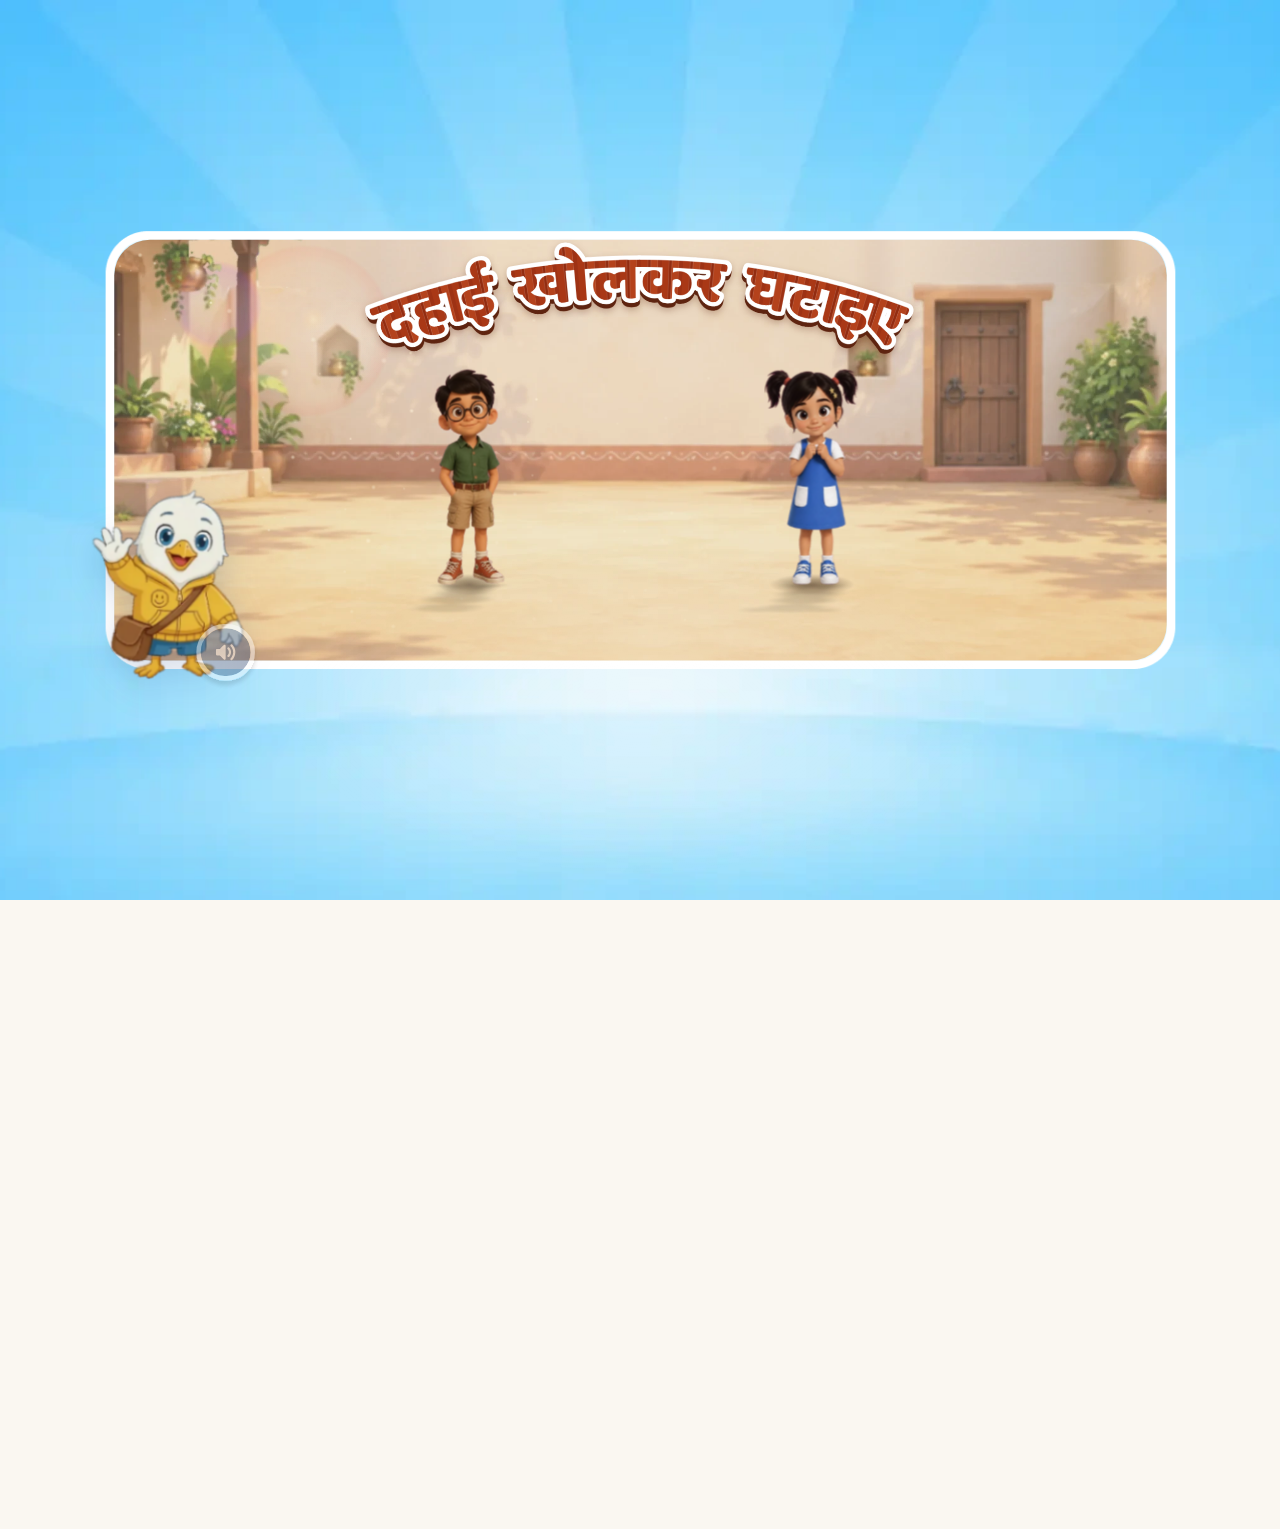
==== commit 4d6a1468: "fixed highlight issue" ====
--- a/MTG2A01_L04_S02.html
+++ b/MTG2A01_L04_S02.html
@@ -12,7 +12,7 @@
      request, so without this the very first paint is unstyled. This inline rule
      lands the loader's own colour on the first frame. -->
 <style>html,body{background:#FFFFFF;margin:0;}</style>
-<link rel="stylesheet" href="style.css?v=20261119b">
+<link rel="stylesheet" href="style.css?v=20261120a">
 <!-- [loading] the landing's own files start downloading with the page, alongside style.css - not only once app.js has
      arrived and asked for them (the boot loader waits for exactly these: app.js Assets, CRIT). http(s) only: on
      file:// a preload of a fetch() fails, and local files need no head start. -->
@@ -442,7 +442,7 @@
    "vo_t3_open": "यहाँ शून्य इकाई हैं, तो हम 1 दहाई को यहाँ लाएँगे और इसको तोड़ेंगे, अब ये 1 दहाई, 10 इकाई में हो गई।",
    "vo_t3_rm_ones": "अब इसमें से 7 इकाई को आप हटाइए।",
    "vo_t3_rm_tens": "अब आप दहाई घटाइए। 2 दहाई में से 1 दहाई हटाइए।",
-   "vo_t3_sub": "अब 30 में से 17 घटाते हैं। तो पहले हम इकाई से घटाएँगे।",
+   "vo_t3_sub": "अब 30 में से 17 घटाते हैं। तो शून्य में से 7 घटाने हैं।",
    "vo_t3_sub0": "अब 30 में से 17 घटाते हैं।",
    "vo_t3_tens_left": "बहुत बढ़िया! 2 दहाई में से 1 दहाई घटाने पर बची, 1 दहाई।",
    "vo_t3_total": "30 में से 17 घटाने पर हमें मिलीं, 1 दहाई और 3 इकाई, यानी 13।",
@@ -780,7 +780,9 @@
       "a": 0.143,
       "op": 0.175,
       "b": 0.264,
-      "q": 0.32
+      "q": 0.32,
+      "z": 0.629,
+      "o": 0.784
      },
      "open": {
       "o": 0.082,
@@ -937,6 +939,18 @@
        "b",
        "o"
       ]
+     ],
+     "regroup_dg": [
+      [
+       0.039,
+       "a",
+       "o"
+      ],
+      [
+       0.229,
+       "b",
+       "o"
+      ]
      ]
     }
    }
@@ -1006,9 +1020,7 @@
        0.723
       ]
      },
-     "build": {
-      "t": 0.476
-     },
+     "build": {},
      "idle_open": {
       "t": 0.67
      },
@@ -1514,6 +1526,6 @@
 
 <!-- ============ ENGINE ============ -->
 <script src="swiftpal-bridge.js"></script>   <!-- [QA 01] host bridge: Android / iOS / web - must load before app.js -->
-<script src="app.js?v=20261119b"></script>
+<script src="app.js?v=20261120a"></script>
 </body>
 </html>
